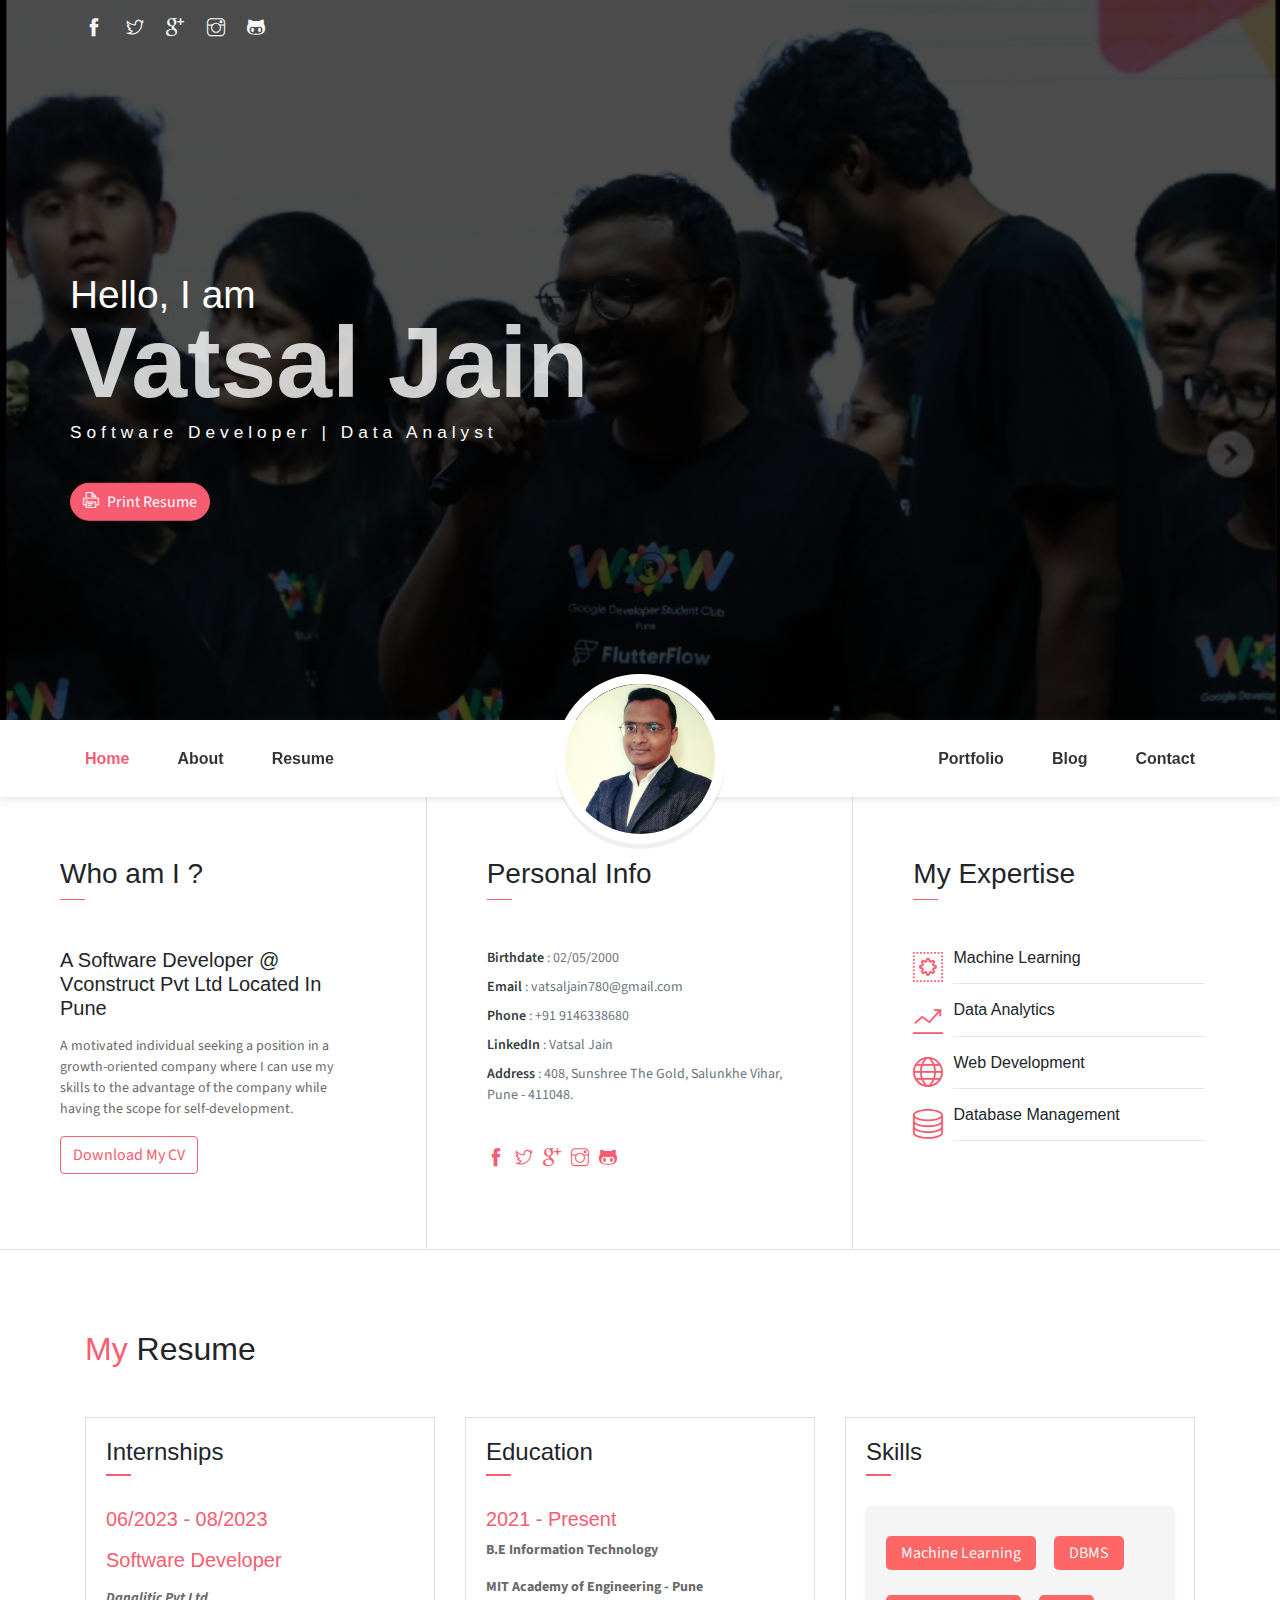
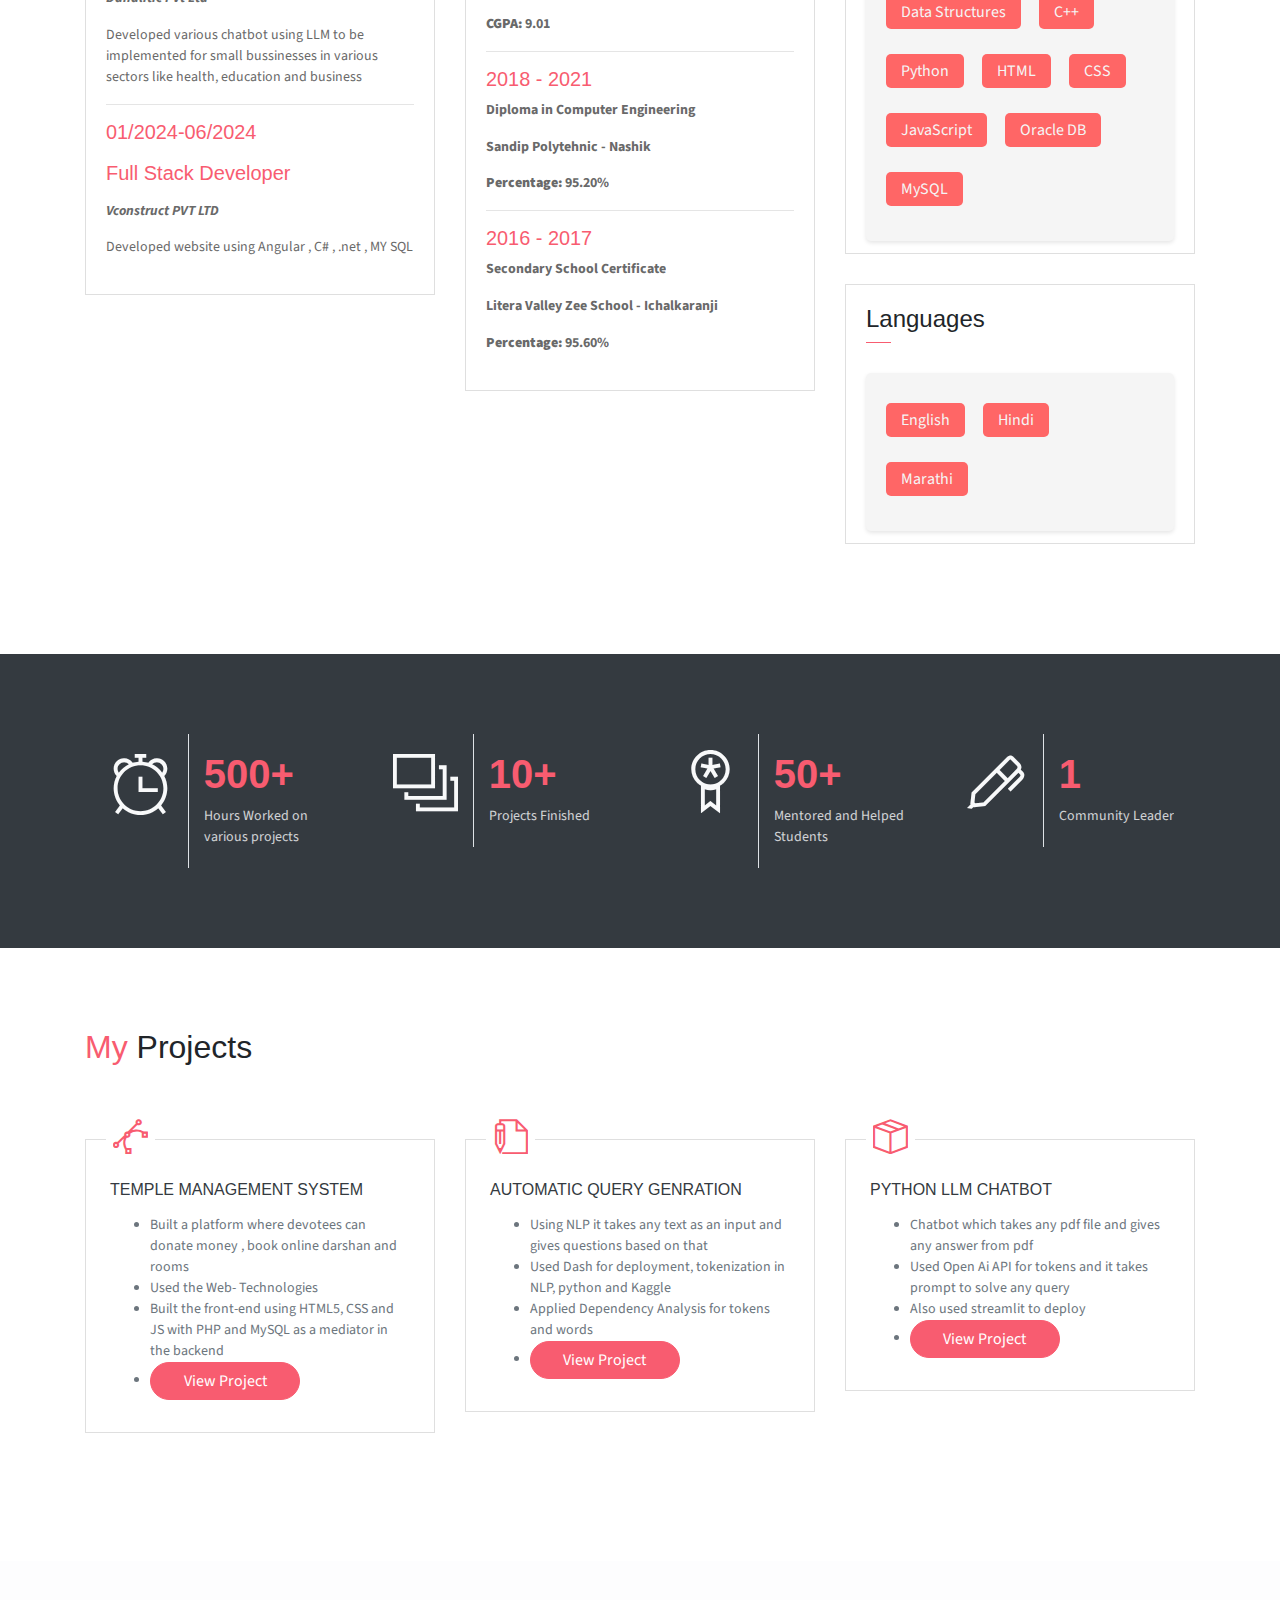
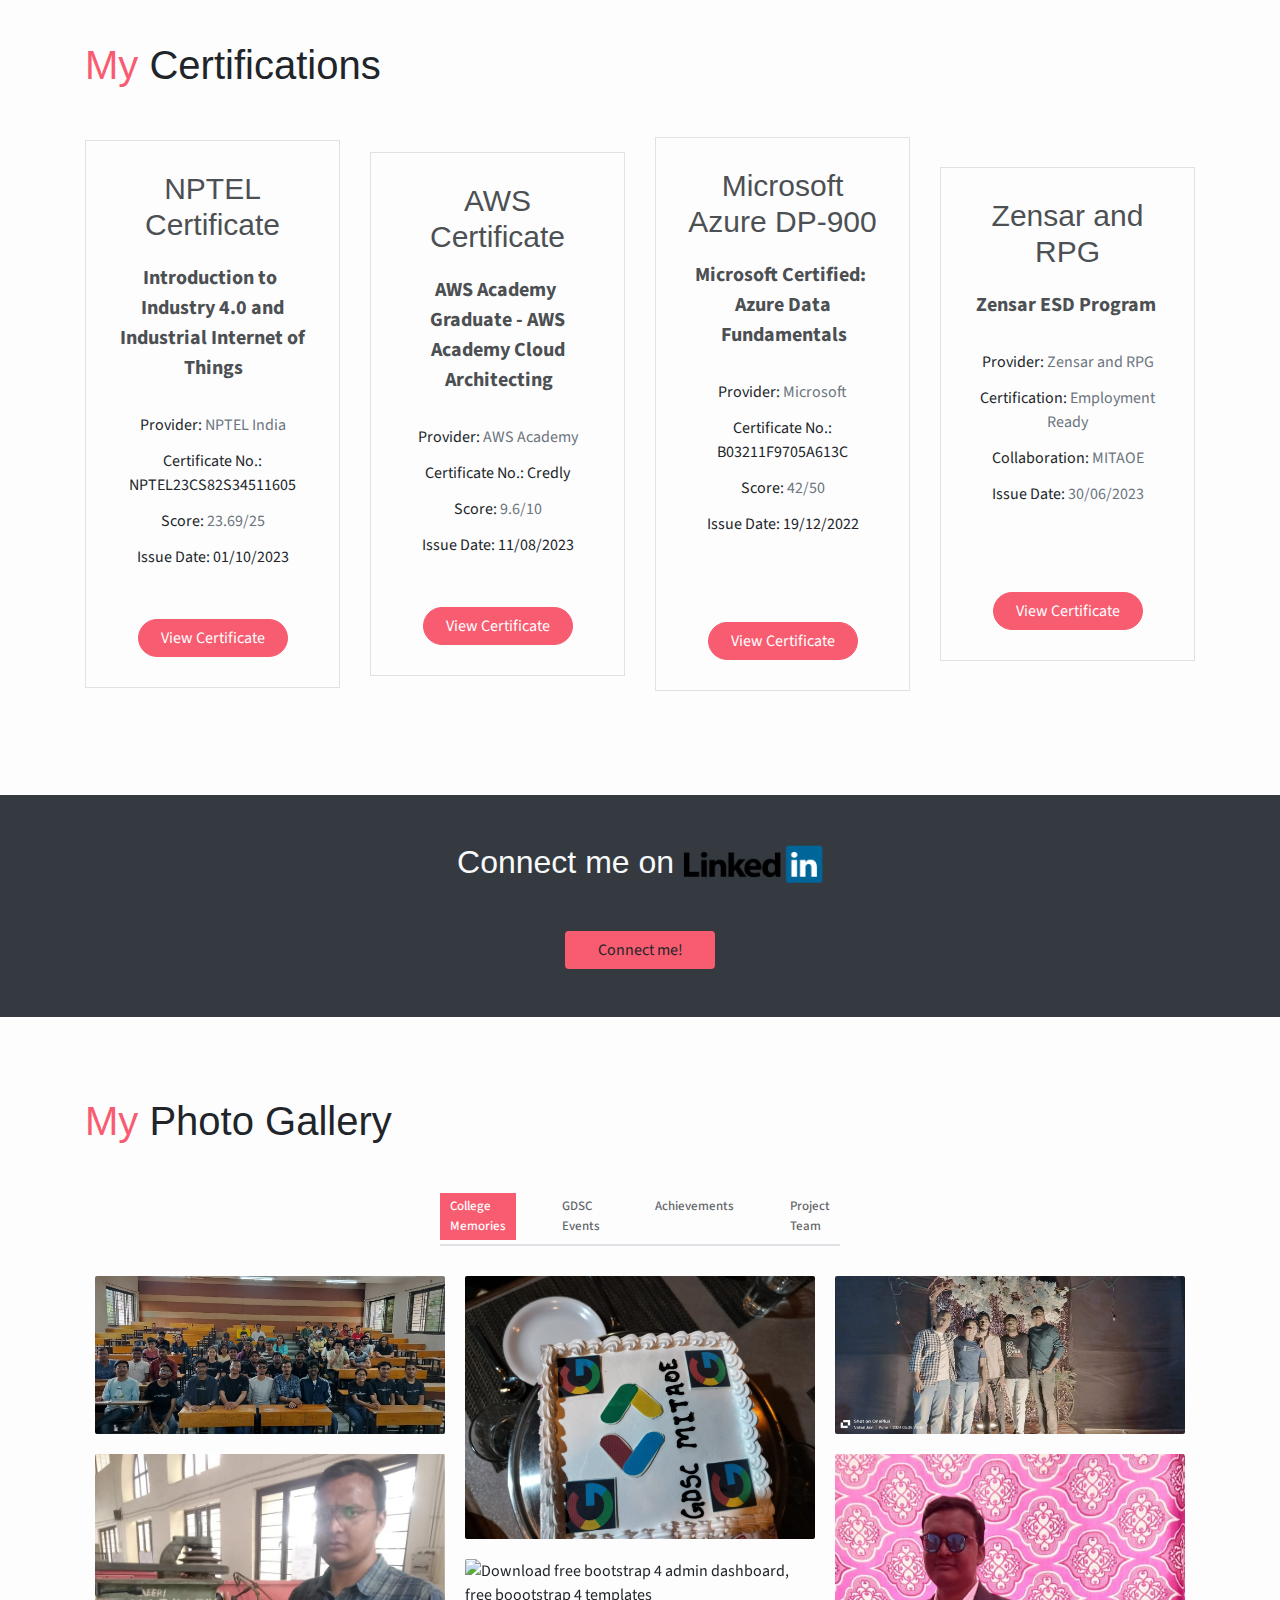
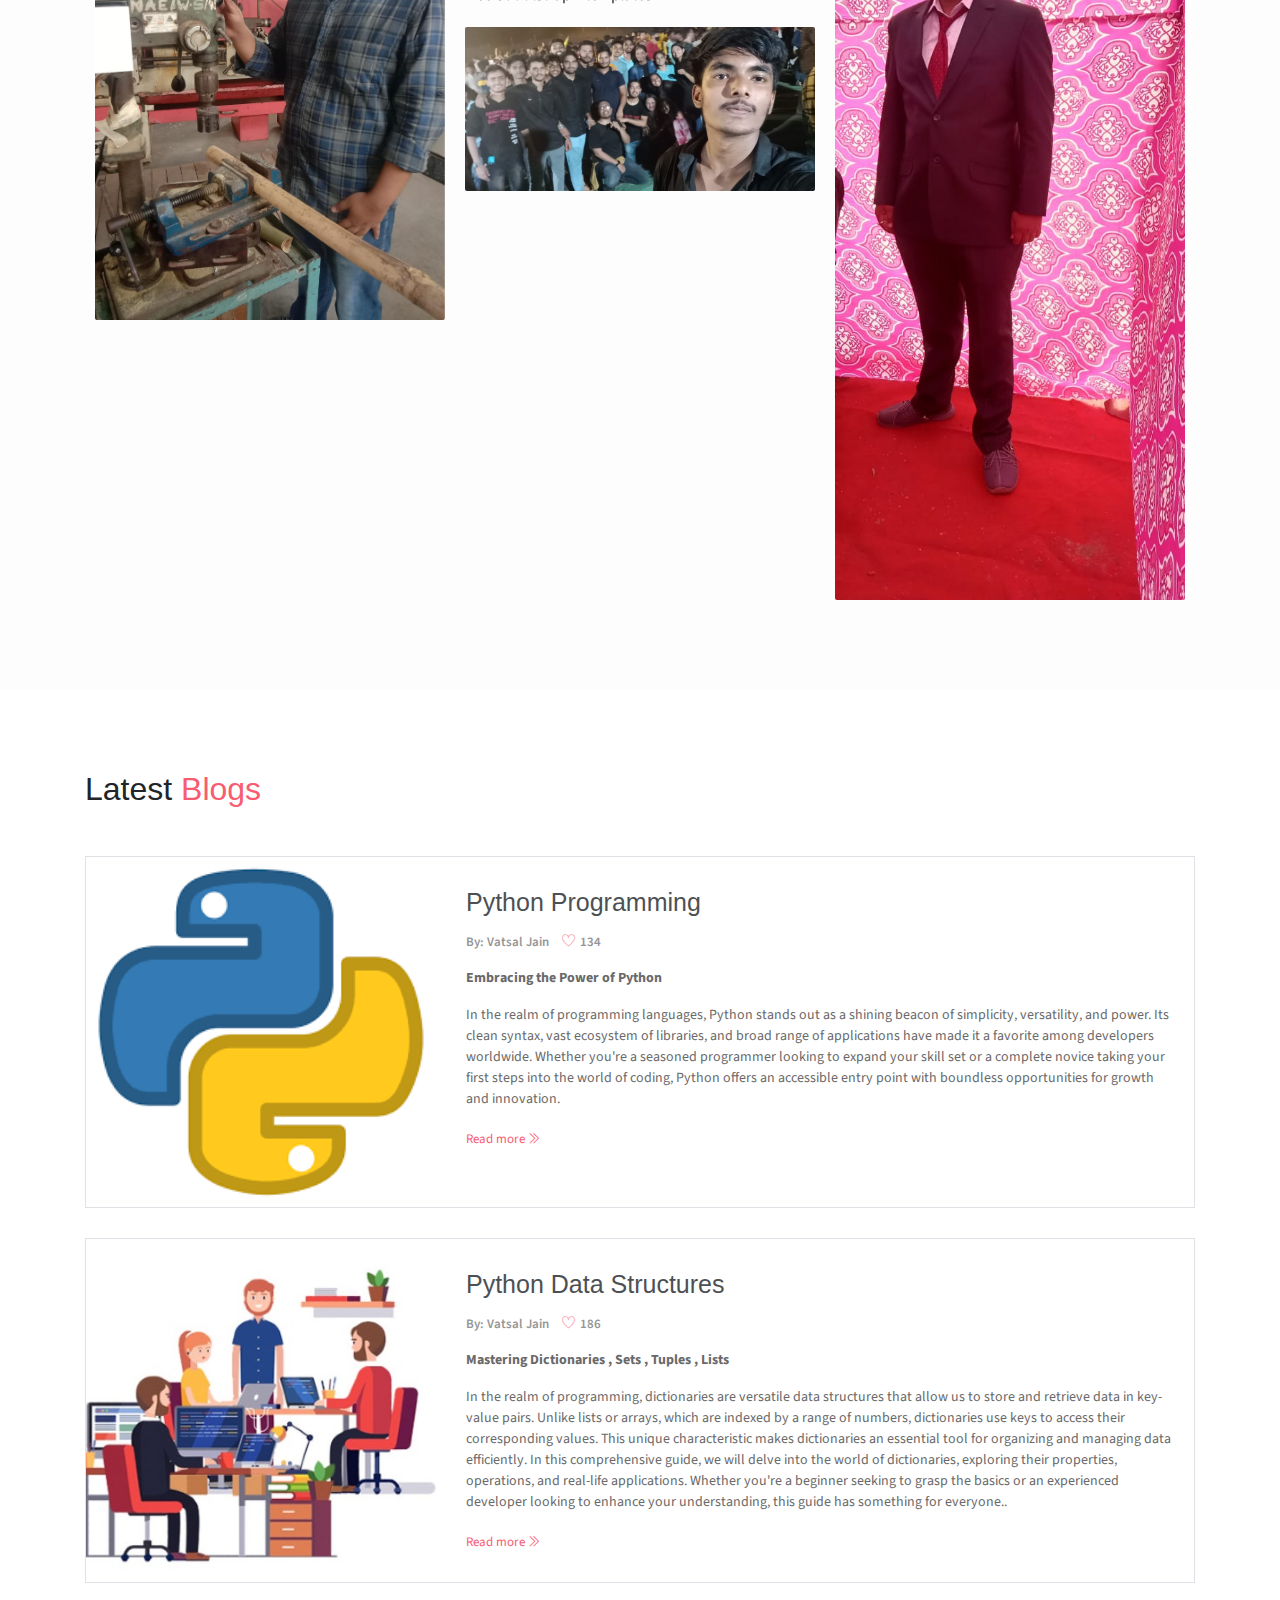
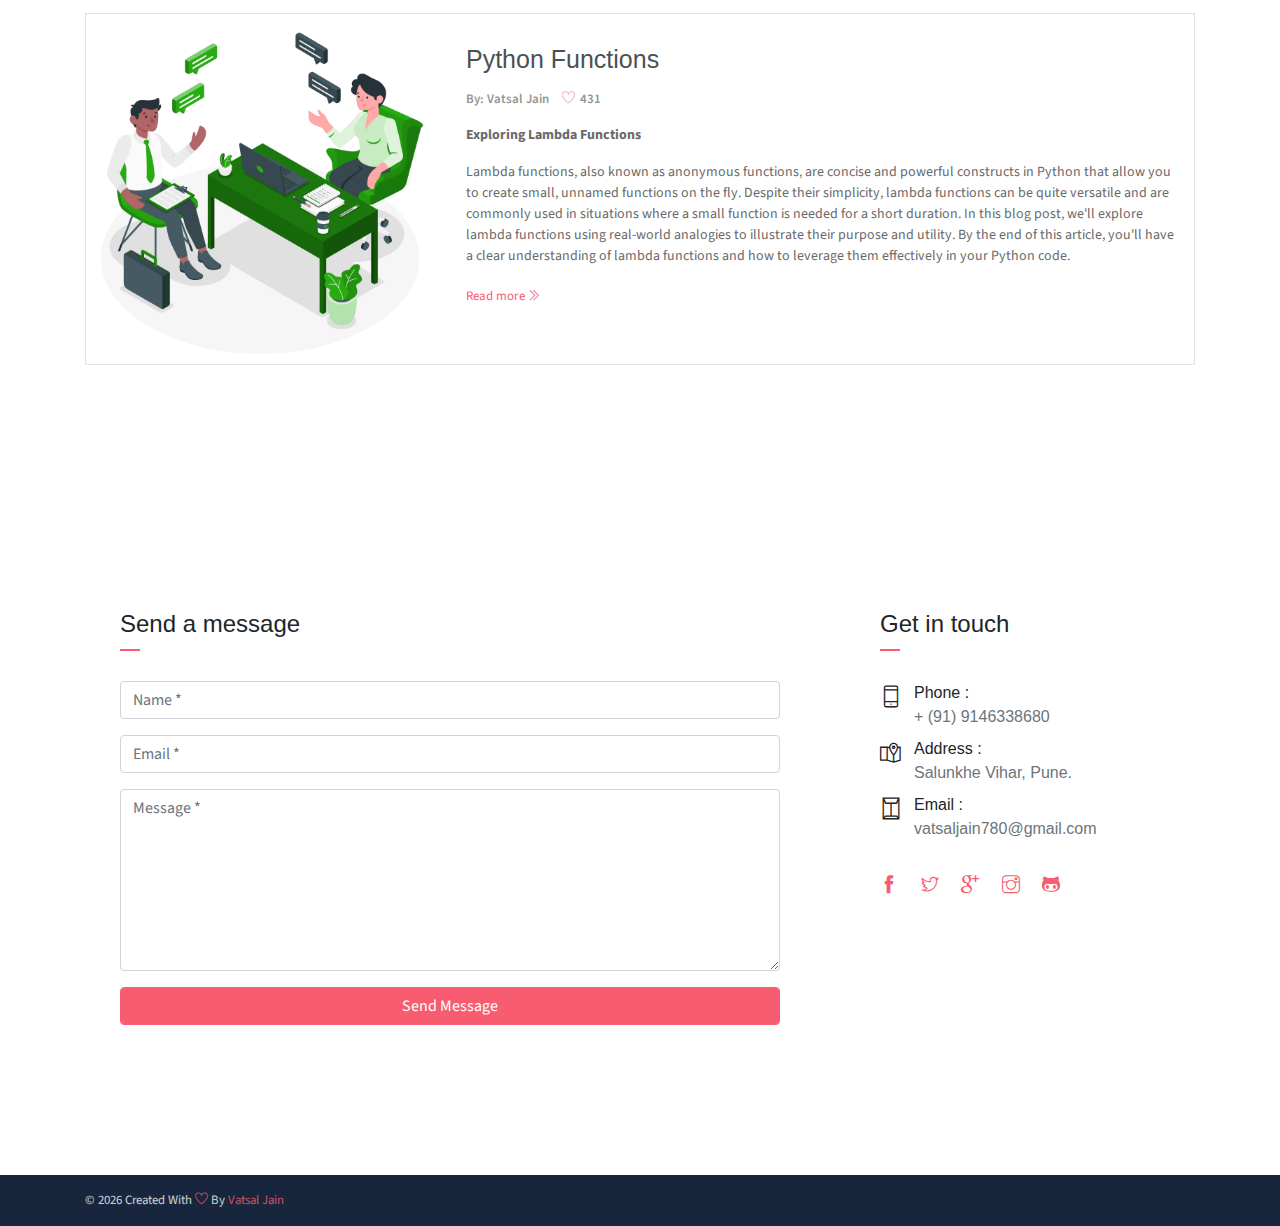
==== index.html @ 7465315d "First commit" ====
<!DOCTYPE html>
<html lang="en">

<head>
    <meta charset="utf-8">
    <meta name="viewport" content="width=device-width, initial-scale=1, shrink-to-fit=no">
    <title>Vatsal Jain</title>
    <!-- font icons -->
    <link rel="stylesheet" href="assets/vendors/themify-icons/css/themify-icons.css">
    <!-- Bootstrap + JohnDoe main styles -->
    <link rel="stylesheet" href="assets/css/johndoe.css">
    <link rel="shortcut icon" href="assets/imgs/favicon.ico">
</head>

<body data-spy="scroll" data-target=".navbar" data-offset="40" id="home">
    <a href="#" class="btn btn-primary btn-component" data-spy="affix" data-offset-top="600"><i
            class="ti-shift-left-alt"></i>Go to Top</a>
    <header class="header">
        <div class="container">
            <ul class="social-icons pt-3">
                <li class="social-item"><a class="social-link text-light" href="https://www.facebook.com"><i
                            class="ti-facebook" aria-hidden="true"></i></a></li>
                <li class="social-item"><a class="social-link text-light" href="https://twitter.com/VatsalJ04188580"><i
                            class="ti-twitter" aria-hidden="true"></i></a></li>
                <li class="social-item"><a class="social-link text-light"
                        href="mailto:vatsaljain780@gmail.com?subject=Mail%20sent%20via%20Portfolio%20link"><i
                            class="ti-google" aria-hidden="true"></i></a></li>
                <li class="social-item"><a class="social-link text-light" href="https://www.instagram.com/vatty_vj/"><i
                            class="ti-instagram" aria-hidden="true"></i></a></li>
                <li class="social-item"><a class="social-link text-light" href="https://github.com/vatsaljain-hub"><i
                            class="ti-github" aria-hidden="true"></i></a></li>
            </ul>
            <div class="header-content">
                <h4 class="header-subtitle">Hello, I am</h4>
                <h1 class="header-title">Vatsal Jain</h1>
                <h6 class="header-mono">Software Developer | Data Analyst </h6>
                <a href="assets/files/Vatsal's Resume.pdf"><button class="btn btn-primary btn-rounded"><i
                            class="ti-printer pr-2"></i>Print Resume</button></a>
            </div>
        </div>
    </header>
    <nav class="navbar sticky-top navbar-expand-lg navbar-light bg-white" data-spy="affix" data-offset-top="510">
        <div class="container">
            <button class="navbar-toggler ml-auto" type="button" data-toggle="collapse"
                data-target="#navbarSupportedContent" aria-controls="navbarSupportedContent" aria-expanded="false"
                aria-label="Toggle navigation">
                <span class="navbar-toggler-icon"></span>
            </button>
            <div class="collapse mt-sm-20 navbar-collapse" id="navbarSupportedContent">
                <ul class="navbar-nav mr-auto">
                    <li class="nav-item">
                        <a href="#home" class="nav-link">Home</a>
                    </li>
                    <li class="nav-item">
                        <a href="#about" class="nav-link">About</a>
                    </li>
                    <li class="nav-item">
                        <a href="#resume" class="nav-link">Resume</a>
                    </li>
                </ul>
                <ul class="navbar-nav brand">
                    <img src="assets/imgs/avatar.jpg" alt="" class="brand-img">
                    <li class="brand-txt">
                        <h5 class="brand-title">Vatsal Jain</h5>
                        <div class="brand-subtitle"> Software Developer | Data Analyst</div>
                    </li>
                </ul>
                <ul class="navbar-nav ml-auto">
                    <li class="nav-item">
                        <a href="#portfolio" class="nav-link">Portfolio</a>
                    </li>
                    <li class="nav-item">
                        <a href="#blog" class="nav-link">Blog</a>
                    </li>
                    <li class="nav-item last-item">
                        <a href="#contact" class="nav-link">Contact</a>
                    </li>
                </ul>
            </div>
        </div>
    </nav>
    <div class="container-fluid">
        <div id="about" class="row about-section">
            <div class="col-lg-4 about-card">
                <h3 class="font-weight-light">Who am I ?</h3>
                <span class="line mb-5"></span>
                <h5 class="mb-3">A Software Developer @ Vconstruct Pvt Ltd Located In Pune</h5>
                <p class="mt-20">A motivated individual seeking a position in a growth-oriented company where I can use
                    my skills to the advantage of
                    the company while having the scope for self-development.</p>
                <a href="assets/files/Vatsal's Resume.pdf"><button class="btn btn-outline-danger"><i
                            class="icon-down-circled2 "></i>Download My CV</button></a>
            </div>
            <div class="col-lg-4 about-card">
                <h3 class="font-weight-light">Personal Info</h3>
                <span class="line mb-5"></span>
                <ul class="mt40 info list-unstyled">
                    <li><span>Birthdate</span> : 02/05/2000</li>
                    <li><span>Email</span> : vatsaljain780@gmail.com</li>
                    <li><span>Phone</span> : +91 9146338680</li>
                    <li><span>LinkedIn</span> : Vatsal Jain </li>
                    <li><span>Address</span> : 408, Sunshree The Gold, Salunkhe Vihar, Pune - 411048.</li>
                </ul>
                <ul class="social-icons pt-3">
                    <li class="social-item"><a class="social-link text-danger" href="https://www.facebook.com"><i
                                class="ti-facebook" aria-hidden="true"></i></a></li>
                    <li class="social-item"><a class="social-link text-danger"
                            href="https://twitter.com/VatsalJ04188580"><i class="ti-twitter" aria-hidden="true"></i></a>
                    </li>
                    <li class="social-item"><a class="social-link text-danger"
                            href="mailto:vatsaljain780@gmail.com?subject=Mail%20sent%20via%20Portfolio%20link"><i
                                class="ti-google" ari-hidden="true"></i></a></li>
                    <li class="social-item"><a class="social-link text-danger"
                            href="https://www.instagram.com/vatty_vj/"><i class="ti-instagram"
                                aria-hidden="true"></i></a></li>
                    <li class="social-item"><a class="social-link text-danger"
                            href="https://github.com/vatsaljain-hub"><i class="ti-github" aria-hidden="true"></i></a>
                    </li>
                    <ul>
            </div>
            <div class="col-lg-4 about-card">
                <h3 class="font-weight-light">My Expertise</h3>
                <span class="line mb-5"></span>
                <div class="row">
                    <div class="col-1 text-danger pt-1"><i class="ti-widget icon-lg"></i></div>
                    <div class="col-10 ml-auto mr-3">
                        <h6>Machine Learning</h6>
                        <p class="subtitle"> </p>
                        <hr>
                    </div>
                </div>
                <div class="row">
                    <div class="col-1 text-danger pt-1"><i class="ti-stats-up icon-lg"></i></div>
                    <div class="col-10 ml-auto mr-3">
                        <h6>Data Analytics</h6>
                        <p class="subtitle"></p>
                        <hr>
                    </div>
                </div>
                <div class="row">
                    <div class="col-1 text-danger pt-1"><i class="ti-world icon-lg"></i></div>
                    <div class="col-10 ml-auto mr-3">
                        <h6>Web Development</h6>
                        <p class="subtitle"></p>
                        <hr>
                    </div>
                </div>
                <div class="row">
                    <div class="col-1 text-danger pt-1"><i class="ti-server icon-lg"></i></div>
                    <div class="col-10 ml-auto mr-3">
                        <h6>Database Management</h6>
                        <p class="subtitle"></p>
                        <hr>
                    </div>
                </div>
            </div>
        </div>
    </div>

    <!--Resume Section-->
    <section class="section" id="resume">
        <div class="container">
            <h2 class="mb-5"><span class="text-danger">My</span> Resume</h2>
            <div class="row">
                <div class="col-md-6 col-lg-4">
                    <div class="card">
                        <div class="card-header">
                            <div class="mt-2">
                                <h4>Internships</h4>
                                <span class="line"></span>
                            </div>
                        </div>
                        <div class="card-body">
                            <h6 class="title text-danger">06/2023 - 08/2023</h6>
                            <a href="assets/files/Vatsal Jain.pdf">
                                <P>
                                    <h5>Software Developer</h5>
                                </P>
                                <p class="subtitle"><b><i>Danalitic Pvt Ltd</i></b></p>
                                <P class="subtitle">Developed various chatbot using LLM to be implemented for small
                                    bussinesses
                                    in various sectors like health, education and business</P>
                            </a>
                            <hr>
                            <h6 class="title text-danger">01/2024-06/2024</h6>
                            <a href="assets/files/Vatsal_Jain_Offer_Letter.pdf">
                                <P>
                                    <h5>Full Stack Developer </h5>
                                </P>
                                <p class="subtitle"><b><i>Vconstruct PVT LTD</i></b></p>
                                <P class="subtitle">Developed website using Angular , C# , .net , MY SQL</P>
                            </a>
                        </div>
                    </div>
                </div>
                <div class="col-md-6 col-lg-4">
                    <div class="card">
                        <div class="card-header">
                            <div class="mt-2">
                                <h4>Education</h4>
                                <span class="line"></span>
                            </div>
                        </div>
                        <div class="card-body">
                            <h6 class="title text-danger">2021 - Present</h6>
                            <b>
                                <P>B.E Information Technology</P>
                                <P class="subtitle">MIT Academy of Engineering - Pune</P>
                                <P class="subtitle"><b>CGPA:</b> 9.01</P>
                            </b>
                            <hr>
                            <h6 class="title text-danger">2018 - 2021</h6>
                            <b>
                                <P>Diploma in Computer Engineering</P>
                                <P class="subtitle">Sandip Polytehnic - Nashik</P>
                                <P class="subtitle"><b>Percentage:</b> 95.20%</P>
                            </b>
                            <hr>
                            <h6 class="title text-danger">2016 - 2017</h6>
                            <b>
                                <P>Secondary School Certificate</P>
                                <P class="subtitle">Litera Valley Zee School - Ichalkaranji</P>
                                <P class="subtitle"><b>Percentage:</b> 95.60%</P>
                            </b>
                        </div>
                    </div>
                </div>
                <div class="col-lg-4">
                    <div class="card">
                        <div class="card-header">
                            <div class="pull-left">
                                <h4 class="mt-2">Skills</h4>
                                <span class="line"></span>
                                <div class="skill-mf">

                                    <span>Machine Learning</span>
                                    <span>DBMS</span>
                                    <span>Data Structures</span>
                                    <span>C++</span>
                                    <span>Python</span>
                                    <span>HTML</span>
                                    <span>CSS</span>
                                    <span>JavaScript</span>
                                    <span>Oracle DB</span>
                                    <span>MySQL</span>

                                              
                                </div>


                            </div>
                        </div>

                    </div>
                    <div class="card">
                        <div class="card-header">
                            <div class="pull-left">
                                <h4 class="mt-2">Languages</h4>
                                <span class="line"></span>
                            </div>
                            <div class="skill-mf">
                                <span>English</span>
                                <span>Hindi</span>
                                <span>Marathi</span>

                                          
                            </div>
                        </div>
                    </div>
                </div>
            </div>
        </div>
    </section>

    <section class="section bg-dark text-center">
        <div class="container">
            <div class="row text-center">
                <div class="col-md-6 col-lg-3">
                    <div class="row ">
                        <div class="col-5 text-right text-light border-right py-3">
                            <div class="m-auto"><i class="ti-alarm-clock icon-xl"></i></div>
                        </div>
                        <div class="col-7 text-left py-3">
                            <h1 class="text-danger font-weight-bold font40">500+</h1>
                            <p class="text-light mb-1">Hours Worked on various projects</p>
                        </div>
                    </div>
                </div>
                <div class="col-md-6 col-lg-3">
                    <div class="row">
                        <div class="col-5 text-right text-light border-right py-3">
                            <div class="m-auto"><i class="ti-layers-alt icon-xl"></i></div>
                        </div>
                        <div class="col-7 text-left py-3">
                            <h1 class="text-danger font-weight-bold font40">10+</h1>
                            <p class="text-light mb-1">Projects Finished</p>
                        </div>
                    </div>
                </div>
                <div class="col-md-6 col-lg-3">
                    <div class="row">
                        <div class="col-5 text-right text-light border-right py-3">
                            <div class="m-auto"><i class="ti-medall icon-xl"></i></div>
                        </div>
                        <div class="col-7 text-left py-3">
                            <h1 class="text-danger font-weight-bold font40">50+ </h1>
                            <p class="text-light mb-1">Mentored and Helped Students </p>
                        </div>
                    </div>
                </div>
                <div class="col-md-6 col-lg-3">
                    <div class="row">
                        <div class="col-5 text-right text-light border-right py-3">
                            <div class="m-auto"><i class="ti-marker-alt icon-xl"></i></div>
                        </div>
                        <div class="col-7 text-left py-3">
                            <h1 class="text-danger font-weight-bold font40">1</h1>
                            <p class="text-light mb-1">Community Leader </p>
                        </div>
                    </div>
                </div>
            </div>
        </div>
    </section>

    <section class="section" id="service">
        <div class="container">
            <h2 class="mb-5 pb-4"><span class="text-danger">My</span> Projects</h2>
            <div class="row">
                <div class="col-md-4 col-sm-6">
                    <div class="card mb-5">
                        <div class="card-header has-icon">
                            <i class="ti-vector text-danger" aria-hidden="true"></i>
                        </div>
                        <div class="card-body px-4 py-3">
                            <h6 class="mb-3 card-title text-dark">TEMPLE MANAGEMENT SYSTEM</h5>
                                <P class="subtitle">
                                <ul>
                                    <li>Built a platform where devotees can donate money , book online darshan and rooms
                                    </li>
                                    <li>Used the Web- Technologies</li>
                                    <li>Built the front-end using HTML5, CSS and JS with PHP and MySQL as a mediator in
                                        the
                                        backend</li>
                                    <li><a href="https://github.com/vatsaljain-hub/Temple-System"><button
                                                class="btn btn-primary btn-rounded w-lg">View Project</button></a></li>
                                </ul>
                                </P>
                        </div>
                    </div>
                </div>
                <div class="col-md-4 col-sm-6">
                    <div class="card mb-5">
                        <div class="card-header has-icon">
                            <i class="ti-write text-danger" aria-hidden="true"></i>
                        </div>
                        <div class="card-body px-4 py-3">
                            <h6 class="mb-3 card-title text-dark">AUTOMATIC QUERY GENRATION</h5>
                                <P class="subtitle">
                                <ul>
                                    <li>Using NLP it takes any text as an input and gives questions based on that </li>
                                    <li>Used Dash for deployment, tokenization in NLP, python and Kaggle </li>
                                    <li>Applied Dependency Analysis for tokens and words </li>
                                    <li><a href="https://github.com/vatsaljain-hub"><button
                                                class="btn btn-primary btn-rounded w-lg">View Project</button></a></li>
                                </ul>
                                </P>
                        </div>
                    </div>
                </div>
                <div class="col-md-4 col-sm-6">
                    <div class="card mb-5">
                        <div class="card-header has-icon">
                            <i class="ti-package text-danger" aria-hidden="true"></i>
                        </div>
                        <div class="card-body px-4 py-3">
                            <h6 class="mb-3 card-title text-dark">PYTHON LLM CHATBOT</h6>
                            <P class="subtitle">
                            <ul>
                                <li>Chatbot which takes any pdf file and gives any answer from pdf</li>
                                <li>Used Open Ai API for tokens and it takes prompt to solve any query </li>
                                <li>Also used streamlit to deploy</li>
                                <li><a href="https://github.com/vatsaljain-hub/whatsapp-api"><button
                                            class="btn btn-primary btn-rounded w-lg">View Project</button></a></li>

                            </ul>
                            </P>
                        </div>
                    </div>
                </div>
            </div>
        </div>
    </section>

    <section class="section bg-custom-gray" id="price">
        <div class="container">
            <h1 class="mb-5"><span class="text-danger">My</span> Certifications</h1>
            <div class="row align-items-center">
                <div class="col-md-6 col-lg-3">
                    <div class="price-card text-center mb-4">
                        <h3 class="price-card-title">NPTEL Certificate</h3>
                        <div class="price-card-cost">
                            <span class="num">Introduction to Industry 4.0 and Industrial Internet of Things</span>
                        </div>
                        <ul class="list">
                            <li class="list-item">Provider: <span class="text-muted">NPTEL India</span></li>
                            <li class="list-item">Certificate No.: NPTEL23CS82S34511605
                                <span class="text-muted"></span>
                            </li>
                            <li class="list-item">Score: <span class="text-muted">23.69/25</span></li>
                            <li class="list-item">Issue Date: 01/10/2023<span class="text-muted"></span></li>
                        </ul>
                        <a href="assets/files/Introduction To Industry 4.0 And Industrial Internet Of Things.pdf"><button
                                class="btn btn-primary btn-rounded w-lg">View
                                Certificate</button></a>
                    </div>
                </div>

                <div class="col-md-6 col-lg-3">
                    <div class="price-card text-center mb-4">
                        <h3 class="price-card-title">AWS Certificate</h3>
                        <div class="price-card-cost">
                            <span class="num">AWS Academy Graduate - AWS Academy Cloud Architecting</span>
                        </div>
                        <ul class="list">
                            <li class="list-item">Provider: <span class="text-muted">AWS Academy</span></li>
                            <li class="list-item">Certificate No.: Credly<span class="text-muted"></span></li>
                            <li class="list-item">Score: <span class="text-muted">9.6/10</span></li>
                            <li class="list-item">Issue Date: 11/08/2023<span class="text-muted"></span></li>
                        </ul>
                        <a
                            href="assets/files/AWS_Academy_Graduate___AWS_Academy_Cloud_Architecting_Badge20231122-29-mrenc4.pdf"><button
                                class="btn btn-primary btn-rounded w-lg">View
                                Certificate</button></a>
                    </div>
                </div>

                <div class="col-md-6 col-lg-3">
                    <div class="price-card text-center mb-4">
                        <h3 class="price-card-title">Microsoft Azure DP-900</h3>
                        <div class="price-card-cost">
                            <span class="num">Microsoft Certified: Azure Data Fundamentals</span>
                        </div>
                        <ul class="list">
                            <li class="list-item">Provider: <span class="text-muted">Microsoft</span></li>
                            <li class="list-item">Certificate No.: B03211F9705A613C<span class="text-muted"></span></li>
                            <li class="list-item">Score: <span class="text-muted">42/50</span></li>
                            <li class="list-item">Issue Date: 19/12/2022 <span class="text-muted"></span></li>
                            <br>
                        </ul>
                        <a href="assets/files/Credentials - VatsalJain-1150 _ Microsoft Learn.pdf"><button
                                class="btn btn-primary btn-rounded w-lg">View Certificate</button></a>
                    </div>
                </div>

                <div class="col-md-6 col-lg-3">
                    <div class="price-card text-center mb-4">
                        <h3 class="price-card-title">Zensar and RPG</h3>
                        <div class="price-card-cost">
                            <span class="num">Zensar ESD Program</span>
                        </div>
                        <ul class="list">
                            <li class="list-item">Provider: <span class="text-muted">Zensar and RPG </span></li>
                            <li class="list-item">Certification: <span class="text-muted">Employment Ready</span></li>
                            <li class="list-item">Collaboration: <span class="text-muted">MITAOE</span></li>
                            <li class="list-item">Issue Date: <span class="text-muted">30/06/2023</span></li>
                            <br>
                        </ul>
                        <a href="assets/files/MITA_ESD 23 passing_page-0028.jpg"><button
                                class="btn btn-primary btn-rounded w-lg">View
                                Certificate</button></a>
                    </div>
                </div>
            </div>
        </div>
    </section>
    <section class="section bg-dark py-5">
        <div class="container text-center">
            <h2 class="text-light mb-5 font-weight-normal">Connect me on <img src="assets/imgs/LinkedIn_Logo.svg.png"
                    height="38px"></h2>
            <a href="https://www.linkedin.com/in/vatsaljain0205/"><button class="btn bg-primary w-lg">Connect
                    me!</button></a>
        </div>
    </section>

    <!-- Portfolio Section -->
    <section class="section bg-custom-gray" id="portfolio">
        <div class="container">
            <h1 class="mb-5"><span class="text-danger">My</span> Photo Gallery</h1>
            <div class="portfolio">
                <div class="filters">
                    <a href="#" data-filter=".new" class="active">
                       College Memories
                    </a>
                    <a href="#" data-filter=".advertising">
                        GDSC Events
                    </a>
                    <a href="#" data-filter=".branding">
                       Achievements
                    </a>
                    <a href="#" data-filter=".web">
                        Project Team
                    </a>
                </div>
                <div class="portfolio-container">
                    <div class="col-md-6 col-lg-4 advertising new">
                        <div class="portfolio-item">
                            <img src="assets/imgs/eg.jpg" class="img-fluid"
                                alt="Download free bootstrap 4 admin dashboard, free boootstrap 4 templates">
                            <div class="content-holder">
                                <a class="img-popup" href="assets/imgs/eg.jpg"></a>
                                <div class="text-holder">
                                    <h6 class="title">Placement Guidance Session</h6>
                                    <p class="subtitle">With GDSC Team 2024</p>
                                </div>
                            </div>
                        </div>
                    </div>
                    <div class="col-md-6 col-lg-4 advertising">
                        <div class="portfolio-item">
                            <img src="assets/imgs/wfmp.jpg" class="img-fluid"
                                alt="Download free bootstrap 4 admin dashboard, free boootstrap 4 templates">
                            <div class="content-holder">
                                <a class="img-popup" href="assets/imgs/wfmp.jpg"></a>
                                <div class="text-holder">
                                    <h6 class="title">Linked Session By GDSC</h6>
                                    <p class="subtitle">With Speaker and First Year Students</p>
                                </div>
                            </div>
                        </div>
                    </div>
                    <div class="col-md-6 col-lg-4 advertising new">
                        <div class="portfolio-item">
                            <img src="assets/imgs/wpg.jpg" class="img-fluid"
                                alt="Download free bootstrap 4 admin dashboard, free boootstrap 4 templates">
                            <div class="content-holder">
                                <a class="img-popup" href="assets/imgs/wpg.jpg"></a>
                                <div class="text-holder">
                                    <h6 class="title">GDSC After Party 2023</h6>
                                    <p class="subtitle"></p>
                                </div>
                            </div>
                        </div>
                    </div>
                    <div class="col-md-6 col-lg-4 branding new">
                        <div class="portfolio-item">
                            <img src="assets/imgs/cg2.jpg" class="img-fluid"
                                alt="Download free bootstrap 4 admin dashboard, free boootstrap 4 templates">
                            <div class="content-holder">
                                <a class="img-popup" href="assets/imgs/cg2.jpg"></a>
                                <div class="text-holder">
                                    <h6 class="title">Nakshatra 2024</h6>
                                    <p class="subtitle">With Friends</p>
                                </div>
                            </div>
                        </div>
                    </div>
                    <div class="col-md-6 col-lg-4 branding">
                        <div class="portfolio-item">
                            <img src="assets/imgs/image.png" class="img-fluid"
                                alt="Download free bootstrap 4 admin dashboard, free boootstrap 4 templates">
                            <div class="content-holder">
                                <a class="img-popup" href="assets/imgs/image.png"></a>
                                <div class="text-holder">
                                    <h6 class="title">Databuildathon 2023</h6>
                                    <p class="subtitle">Felicitaion-3rd winner</p>
                                </div>
                            </div>
                        </div>
                    </div>

                    <div class="col-md-6 col-lg-4 advertising">
                        <div class="portfolio-item">
                            <img src="assets/imgs/wndg.jpg" class="img-fluid"
                                alt="Download free bootstrap 4 admin dashboard, free boootstrap 4 templates">
                            <div class="content-holder">
                                <a class="img-popup" href="assets/imgs/wndg.jpg"></a>
                                <div class="text-holder">
                                    <h6 class="title">Major Project-Mate</h6>
                                    <p class="subtitle">Niranjan Girhe</p>
                                </div>
                            </div>
                        </div>
                    </div>
                    <div class="col-md-6 col-lg-4 web new">
                        <div class="portfolio-item">
                            <img src="assets/imgs/team1.jpg" class="img-fluid"
                                alt="Download free bootstrap 4 admin dashboard, free boootstrap 4 templates">
                            <div class="content-holder">
                                <a class="img-popup" href="assets/imgs/team1.jpg"></a>
                                <div class="text-holder">
                                    <h6 class="title">Civil Proto </h6>
                                    <p class="subtitle">Chair Making</p>
                                </div>
                            </div>
                        </div>
                    </div>
                    <div class="col-md-6 col-lg-4 web new">
                        <div class="portfolio-item">
                            <img src="assets/imgs/team2.jpg" class="img-fluid"
                                alt="Download free bootstrap 4 admin dashboard, free boootstrap 4 templates">
                            <div class="content-holder">
                                <a class="img-popup" href="assets/imgs/team2.jpg"></a>
                                <div class="text-holder">
                                    <h6 class="title">Nakashtra 2022 </h6>
                                    <p class="subtitle">Informal Anchoring</p>
                                </div>
                            </div>
                        </div>
                    </div>
                    <div class="col-md-6 col-lg-4 web new">
                        <div class="portfolio-item">
                            <img src="assets/imgs/t3.jpg" class="img-fluid"
                                alt="Download free bootstrap 4 admin dashboard, free boootstrap 4 templates">
                            <div class="content-holder">
                                <a class="img-popup" href="assets/imgs/t3.jpg"></a>
                                <div class="text-holder">
                                    <h6 class="title">Nirmaan Hackathon</h6>
                                    <p class="subtitle">Equlibirium 2023</p>
                                </div>
                            </div>
                        </div>

                    </div>
                    <div class="col-md-6 col-lg-4 branding new">
                        <div class="portfolio-item">
                            <img src="assets/imgs/cg.jpg" class="img-fluid"
                                alt="Download free bootstrap 4 admin dashboard, free boootstrap 4 templates">
                            <div class="content-holder">
                                <a class="img-popup" href="assets/imgs/cg.jpg"></a>
                                <div class="text-holder">
                                    <h6 class="title">Nakshatra 2023</h6>
                                    <p class="subtitle">with DSY Classmates</p>
                                </div>
                            </div>
                        </div>
                    </div>
                    <div class="col-md-6 col-lg-4 branding">
                        <div class="portfolio-item">
                            <img src="assets/imgs/n221.jpg" class="img-fluid"
                                alt="Download free bootstrap 4 admin dashboard, free boootstrap 4 templates">
                            <div class="content-holder">
                                <a class="img-popup" href="assets/imgs/n221.jpg"></a>
                                <div class="text-holder">
                                    <h6 class="title">GDSC Nirmaan</h6>
                                    <p class="subtitle"></p>
                                </div>
                            </div>
                        </div>
                    </div>
                    <div class="col-md-6 col-lg-4 branding">
                        <div class="portfolio-item">
                            <img src="assets/imgs/n222.jpg" class="img-fluid"
                                alt="Download free bootstrap 4 admin dashboard, free boootstrap 4 templates">
                            <div class="content-holder">
                                <a class="img-popup" href="assets/imgs/n222.jpg"></a>
                                <div class="text-holder">
                                    <h6 class="title">GDSC Bangalore Summit</h6>
                                    <p class="subtitle"></p>
                                </div>
                            </div>
                        </div>
                    </div>
                    <div class="col-md-6 col-lg-4 branding">
                        <div class="portfolio-item">
                            <img src="assets/imgs/n223.jpg" class="img-fluid"
                                alt="Download free bootstrap 4 admin dashboard, free boootstrap 4 templates">
                            <div class="content-holder">
                                <a class="img-popup" href="assets/imgs/n223.jpg"></a>
                                <div class="text-holder">
                                    <h6 class="title">Nakshatra 2022</h6>
                                    <p class="subtitle"></p>
                                </div>
                            </div>
                        </div>
                    </div>
                    <div class="col-md-6 col-lg-4 web ">
                        <div class="portfolio-item">
                            <img src="assets/imgs/t4.jpg" class="img-fluid"
                                alt="Download free bootstrap 4 admin dashboard, free boootstrap 4 templates">
                            <div class="content-holder">
                                <a class="img-popup" href="assets/imgs/t4.jpg"></a>
                                <div class="text-holder">
                                    <h6 class="title">GDSC WOW</h6>
                                    <p class="subtitle">With Google Devrel</p>
                                </div>
                            </div>
                        </div>
                    </div>
                </div>
            </div>
        </div>
    </section>
    <!-- End of portfolio section -->

    <section class="section" id="blog">
        <div class="container">
            <h2 class="mb-5">Latest <span class="text-danger">Blogs</span></h2>
            <div class="row">
                <div class="blog-card">
                    <div class="img-holder">
                        <img src="assets/imgs/b1.png"
                            alt="Download free bootstrap 4 landing page, free boootstrap 4 templates, Download free bootstrap 4.1 landing page, free boootstrap 4.1.1 templates, meyawo Landing page">
                    </div>
                    <div class="content-holder">
                        <h6 class="title">Python Programming</h6>

                        <p class="post-details">
                            <a href="#">By: Vatsal Jain</a>
                            <a href="#"><i class="ti-heart text-danger"></i> 134</a>
                            <!-- <a href="#"><i class="ti-comment"></i> 123</a> -->
                        </p>


                        <p><b>Embracing the Power of Python</b></p>
                        <p> In the realm of programming languages, Python stands out as a shining beacon of simplicity,
                            versatility, and power. Its clean syntax, vast ecosystem of libraries, and broad range of
                            applications have made it a favorite among developers worldwide. Whether you're a seasoned
                            programmer looking to expand your skill set or a complete novice taking your first steps
                            into the world of coding, Python offers an accessible entry point with boundless
                            opportunities for growth and innovation.

                        </p>

                        <a href="https://vatsal-jain.hashnode.dev/embracing-the-power-of-python-a-comprehensive-guide-for-beginners"
                            class="read-more">Read more <i class="ti-angle-double-right"></i></a>
                    </div>
                </div><!-- end of blog wrapper -->

                <!-- blog-card -->
                <div class="blog-card">
                    <div class="img-holder">
                        <img src="assets/imgs/b2.jpg"
                            alt="Download free bootstrap 4 landing page, free boootstrap 4 templates, Download free bootstrap 4.1 landing page, free boootstrap 4.1.1 templates, meyawo Landing page">
                    </div>
                    <div class="content-holder">
                        <h6 class="title">Python Data Structures</h6>

                        <p class="post-details">
                            <a href="#">By: Vatsal Jain</a>
                            <a href="#"><i class="ti-heart text-danger"></i> 186</a>
                            <!-- <a href="#"><i class="ti-comment"></i> 264</a> -->
                        </p>
                        <p><b>Mastering Dictionaries , Sets , Tuples , Lists</b></p>
                        <p> In the realm of programming, dictionaries are versatile data structures that allow us to
                            store and retrieve data in key-value pairs. Unlike lists or arrays, which are indexed by a
                            range of numbers, dictionaries use keys to access their corresponding values. This unique
                            characteristic makes dictionaries an essential tool for organizing and managing data
                            efficiently.

                            In this comprehensive guide, we will delve into the world of dictionaries, exploring their
                            properties, operations, and real-life applications. Whether you're a beginner seeking to
                            grasp the basics or an experienced developer looking to enhance your understanding, this
                            guide has something for everyone..</p>

                        <a href="https://vatsal-jain.hashnode.dev/mastering-dictionaries-a-comprehensive-guide"
                            class="read-more">Read more <i class="ti-angle-double-right"></i></a>
                    </div>
                </div><!-- end of blog wrapper -->
                <!-- blog-card -->
                <div class="blog-card">
                    <div class="img-holder">
                        <img src="assets/imgs/b3.jpg"
                            alt="Download free bootstrap 4 landing page, free boootstrap 4 templates, Download free bootstrap 4.1 landing page, free boootstrap 4.1.1 templates, meyawo Landing page">
                    </div>
                    <div class="content-holder">
                        <h4 class="title">Python Functions</h4>

                        <p class="post-details">
                            <a href="#">By: Vatsal Jain</a>
                            <a href="#"><i class="ti-heart text-danger"></i> 431</a>
                            <!-- <a href="#"><i class="ti-comment"></i> 312</a> -->
                        </p>
                        <p><b>Exploring Lambda Functions </b></p>
                        <p> Lambda functions, also known as anonymous functions, are concise and powerful constructs in
                            Python that allow you to create small, unnamed functions on the fly. Despite their
                            simplicity, lambda functions can be quite versatile and are commonly used in situations
                            where a small function is needed for a short duration. In this blog post, we'll explore
                            lambda functions using real-world analogies to illustrate their purpose and utility. By the
                            end of this article, you'll have a clear understanding of lambda functions and how to
                            leverage them effectively in your Python code.</p>

                        <a href="https://vatsal-jain.hashnode.dev/exploring-lambda-functions-in-python-an-everyday-analogy"
                            class="read-more">Read more <i class="ti-angle-double-right"></i></a>
                    </div>
                </div><!-- end of blog wrapper -->

            </div>
        </div>
    </section>

    <div class="section contact" id="contact">
        <div class="container">
            <div class="row">
                <div class="col-lg-8">
                    <div class="contact-form-card">
                        <h4 class="contact-title">Send a message</h4>
                        <div class="form-group">
                            <input class="form-control" type="text" placeholder="Name *" id="name" required>
                        </div>
                        <div class="form-group">
                            <input class="form-control" type="email" placeholder="Email *" id="email" required>
                        </div>
                        <div class="form-group">
                            <textarea class="form-control" id="message" placeholder="Message *" rows="7"
                                required></textarea>
                        </div>
                        <div class="form-group ">
                            <button type="submit" class="form-control btn btn-primary" onclick="sendEmail()">Send
                                Message</button>
                        </div>
                    </div>
                </div>
                <div class="col-lg-4">
                    <div class="contact-info-card">
                        <h4 class="contact-title">Get in touch</h4>
                        <div class="row mb-2">
                            <div class="col-1 pt-1 mr-1">
                                <i class="ti-mobile icon-md"></i>
                            </div>
                            <div class="col-10 ">
                                <h6 class="d-inline">Phone : <br> <span class="text-muted">+ (91) 9146338680</span>
                                </h6>
                            </div>
                        </div>
                        <div class="row mb-2">
                            <div class="col-1 pt-1 mr-1">
                                <i class="ti-map-alt icon-md"></i>
                            </div>
                            <div class="col-10">
                                <h6 class="d-inline">Address :<br> <span class="text-muted">Salunkhe Vihar, Pune.</span>
                                </h6>
                            </div>
                        </div>
                        <div class="row mb-2">
                            <div class="col-1 pt-1 mr-1">
                                <i class="ti-envelope icon-md"></i>
                            </div>
                            <div class="col-10">
                                <h6 class="d-inline">Email :<br> <span class="text-muted">vatsaljain780@gmail.com</span>
                                </h6>
                            </div>
                        </div>
                        <ul class="social-icons pt-4">
                            <li class="social-item"><a class="social-link text-danger"
                                    href="https://www.facebook.com"><i class="ti-facebook"></i></a>
                            </li>
                            <li class="social-item"><a class="social-link text-danger"
                                    href="https://twitter.com/VatsalJ04188580"><i class="ti-twitter"></i></a></li>
                            <li class="social-item"><a class="social-link text-danger"
                                    href="mailto:vatsaljain780@gmail.com"><i class="ti-google"></i></a></li>
                            <li class="social-item"><a class="social-link text-danger"
                                    href="https://www.instagram.com/vatty_vj/"><i class="ti-instagram"></i></a>
                            </li>
                            <li class="social-item"><a class="social-link text-danger"
                                    href="https://github.com/vatsaljain-hub"><i class="ti-github"></i></a></li>
                        </ul>
                    </div>
                </div>
            </div>

        </div>
    </div>
    <footer class="footer py-3">
        <div class="container">
            <p class="small mb-0 text-light">
                &copy;
                <script>document.write(new Date().getFullYear())</script> Created With <i
                    class="ti-heart text-danger"></i> By <a href="http://devcrud.com" target="_blank"><span
                        class="text-danger" title="Bootstrap 4 Themes and Dashboards">Vatsal Jain</span></a>
            </p>
        </div>
    </footer>

    <!-- core  -->
    <script src="assets/vendors/jquery/jquery-3.4.1.js"></script>
    <script src="assets/vendors/bootstrap/bootstrap.bundle.js"></script>

    <!-- bootstrap 3 affix -->
    <script src="assets/vendors/bootstrap/bootstrap.affix.js"></script>

    <!-- Isotope  -->
    <script src="assets/vendors/isotope/isotope.pkgd.js"></script>

    <!-- JohnDoe js -->
    <script src="assets/js/johndoe.js"></script>

    <!--Email JS-->
    <script type="text/javascript" src="https://cdn.jsdelivr.net/npm/@emailjs/browser@3/dist/email.min.js">
    </script>
    <script type="text/javascript">
            (function () {
                emailjs.init("wfm8z3_EMs6CsPCCC");
            })();
    </script>
    <script>
        function sendEmail() {
            var params = {
                name: document.getElementById("name").value,
                email: document.getElementById("email".value),
                message: document.getElementById("message").value,
            };
            const serviceID = "service_6lcdwzt";
            const templateID = "template_o6qpkad";

            emailjs.send(serviceID, templateID, params)
                .then(
                    res => {
                        document.getElementById("name").value;
                        document.getElementById("email").value;
                        document.getElementById("message").value;
                        console.log(res);
                        alert("Successful");
                    }
                )
                .catch((err) => console.log(err));
        }
    </script>
</body>

</html>
---- assets/vendors/themify-icons/css/themify-icons.css ----
@font-face {
	font-family: 'themify';
	src:url("../fonts/themify.eot?-fvbane");
	src:url("../fonts/themify.eot?#iefix-fvbane") format("embedded-opentype"),
		url("../fonts/themify.woff?-fvbane") format("woff"),
		url("../fonts/themify.ttf?-fvbane") format("truetype"),
		url("../fonts/themify.svg?-fvbane#themify") format("svg");
	font-weight: normal;
	font-style: normal;
}

[class^="ti-"], [class*=" ti-"] {
	font-family: 'themify';
	speak: none;
	font-style: normal;
	font-weight: normal;
	font-variant: normal;
	text-transform: none;
	line-height: 1;

	/* Better Font Rendering =========== */
	-webkit-font-smoothing: antialiased;
	-moz-osx-font-smoothing: grayscale;
}

.ti-wand:before {
	content: "\e600";
}
.ti-volume:before {
	content: "\e601";
}
.ti-user:before {
	content: "\e602";
}
.ti-unlock:before {
	content: "\e603";
}
.ti-unlink:before {
	content: "\e604";
}
.ti-trash:before {
	content: "\e605";
}
.ti-thought:before {
	content: "\e606";
}
.ti-target:before {
	content: "\e607";
}
.ti-tag:before {
	content: "\e608";
}
.ti-tablet:before {
	content: "\e609";
}
.ti-star:before {
	content: "\e60a";
}
.ti-spray:before {
	content: "\e60b";
}
.ti-signal:before {
	content: "\e60c";
}
.ti-shopping-cart:before {
	content: "\e60d";
}
.ti-shopping-cart-full:before {
	content: "\e60e";
}
.ti-settings:before {
	content: "\e60f";
}
.ti-search:before {
	content: "\e610";
}
.ti-zoom-in:before {
	content: "\e611";
}
.ti-zoom-out:before {
	content: "\e612";
}
.ti-cut:before {
	content: "\e613";
}
.ti-ruler:before {
	content: "\e614";
}
.ti-ruler-pencil:before {
	content: "\e615";
}
.ti-ruler-alt:before {
	content: "\e616";
}
.ti-bookmark:before {
	content: "\e617";
}
.ti-bookmark-alt:before {
	content: "\e618";
}
.ti-reload:before {
	content: "\e619";
}
.ti-plus:before {
	content: "\e61a";
}
.ti-pin:before {
	content: "\e61b";
}
.ti-pencil:before {
	content: "\e61c";
}
.ti-pencil-alt:before {
	content: "\e61d";
}
.ti-paint-roller:before {
	content: "\e61e";
}
.ti-paint-bucket:before {
	content: "\e61f";
}
.ti-na:before {
	content: "\e620";
}
.ti-mobile:before {
	content: "\e621";
}
.ti-minus:before {
	content: "\e622";
}
.ti-medall:before {
	content: "\e623";
}
.ti-medall-alt:before {
	content: "\e624";
}
.ti-marker:before {
	content: "\e625";
}
.ti-marker-alt:before {
	content: "\e626";
}
.ti-arrow-up:before {
	content: "\e627";
}
.ti-arrow-right:before {
	content: "\e628";
}
.ti-arrow-left:before {
	content: "\e629";
}
.ti-arrow-down:before {
	content: "\e62a";
}
.ti-lock:before {
	content: "\e62b";
}
.ti-location-arrow:before {
	content: "\e62c";
}
.ti-link:before {
	content: "\e62d";
}
.ti-layout:before {
	content: "\e62e";
}
.ti-layers:before {
	content: "\e62f";
}
.ti-layers-alt:before {
	content: "\e630";
}
.ti-key:before {
	content: "\e631";
}
.ti-import:before {
	content: "\e632";
}
.ti-image:before {
	content: "\e633";
}
.ti-heart:before {
	content: "\e634";
}
.ti-heart-broken:before {
	content: "\e635";
}
.ti-hand-stop:before {
	content: "\e636";
}
.ti-hand-open:before {
	content: "\e637";
}
.ti-hand-drag:before {
	content: "\e638";
}
.ti-folder:before {
	content: "\e639";
}
.ti-flag:before {
	content: "\e63a";
}
.ti-flag-alt:before {
	content: "\e63b";
}
.ti-flag-alt-2:before {
	content: "\e63c";
}
.ti-eye:before {
	content: "\e63d";
}
.ti-export:before {
	content: "\e63e";
}
.ti-exchange-vertical:before {
	content: "\e63f";
}
.ti-desktop:before {
	content: "\e640";
}
.ti-cup:before {
	content: "\e641";
}
.ti-crown:before {
	content: "\e642";
}
.ti-comments:before {
	content: "\e643";
}
.ti-comment:before {
	content: "\e644";
}
.ti-comment-alt:before {
	content: "\e645";
}
.ti-close:before {
	content: "\e646";
}
.ti-clip:before {
	content: "\e647";
}
.ti-angle-up:before {
	content: "\e648";
}
.ti-angle-right:before {
	content: "\e649";
}
.ti-angle-left:before {
	content: "\e64a";
}
.ti-angle-down:before {
	content: "\e64b";
}
.ti-check:before {
	content: "\e64c";
}
.ti-check-box:before {
	content: "\e64d";
}
.ti-camera:before {
	content: "\e64e";
}
.ti-announcement:before {
	content: "\e64f";
}
.ti-brush:before {
	content: "\e650";
}
.ti-briefcase:before {
	content: "\e651";
}
.ti-bolt:before {
	content: "\e652";
}
.ti-bolt-alt:before {
	content: "\e653";
}
.ti-blackboard:before {
	content: "\e654";
}
.ti-bag:before {
	content: "\e655";
}
.ti-move:before {
	content: "\e656";
}
.ti-arrows-vertical:before {
	content: "\e657";
}
.ti-arrows-horizontal:before {
	content: "\e658";
}
.ti-fullscreen:before {
	content: "\e659";
}
.ti-arrow-top-right:before {
	content: "\e65a";
}
.ti-arrow-top-left:before {
	content: "\e65b";
}
.ti-arrow-circle-up:before {
	content: "\e65c";
}
.ti-arrow-circle-right:before {
	content: "\e65d";
}
.ti-arrow-circle-left:before {
	content: "\e65e";
}
.ti-arrow-circle-down:before {
	content: "\e65f";
}
.ti-angle-double-up:before {
	content: "\e660";
}
.ti-angle-double-right:before {
	content: "\e661";
}
.ti-angle-double-left:before {
	content: "\e662";
}
.ti-angle-double-down:before {
	content: "\e663";
}
.ti-zip:before {
	content: "\e664";
}
.ti-world:before {
	content: "\e665";
}
.ti-wheelchair:before {
	content: "\e666";
}
.ti-view-list:before {
	content: "\e667";
}
.ti-view-list-alt:before {
	content: "\e668";
}
.ti-view-grid:before {
	content: "\e669";
}
.ti-uppercase:before {
	content: "\e66a";
}
.ti-upload:before {
	content: "\e66b";
}
.ti-underline:before {
	content: "\e66c";
}
.ti-truck:before {
	content: "\e66d";
}
.ti-timer:before {
	content: "\e66e";
}
.ti-ticket:before {
	content: "\e66f";
}
.ti-thumb-up:before {
	content: "\e670";
}
.ti-thumb-down:before {
	content: "\e671";
}
.ti-text:before {
	content: "\e672";
}
.ti-stats-up:before {
	content: "\e673";
}
.ti-stats-down:before {
	content: "\e674";
}
.ti-split-v:before {
	content: "\e675";
}
.ti-split-h:before {
	content: "\e676";
}
.ti-smallcap:before {
	content: "\e677";
}
.ti-shine:before {
	content: "\e678";
}
.ti-shift-right:before {
	content: "\e679";
}
.ti-shift-left:before {
	content: "\e67a";
}
.ti-shield:before {
	content: "\e67b";
}
.ti-notepad:before {
	content: "\e67c";
}
.ti-server:before {
	content: "\e67d";
}
.ti-quote-right:before {
	content: "\e67e";
}
.ti-quote-left:before {
	content: "\e67f";
}
.ti-pulse:before {
	content: "\e680";
}
.ti-printer:before {
	content: "\e681";
}
.ti-power-off:before {
	content: "\e682";
}
.ti-plug:before {
	content: "\e683";
}
.ti-pie-chart:before {
	content: "\e684";
}
.ti-paragraph:before {
	content: "\e685";
}
.ti-panel:before {
	content: "\e686";
}
.ti-package:before {
	content: "\e687";
}
.ti-music:before {
	content: "\e688";
}
.ti-music-alt:before {
	content: "\e689";
}
.ti-mouse:before {
	content: "\e68a";
}
.ti-mouse-alt:before {
	content: "\e68b";
}
.ti-money:before {
	content: "\e68c";
}
.ti-microphone:before {
	content: "\e68d";
}
.ti-menu:before {
	content: "\e68e";
}
.ti-menu-alt:before {
	content: "\e68f";
}
.ti-map:before {
	content: "\e690";
}
.ti-map-alt:before {
	content: "\e691";
}
.ti-loop:before {
	content: "\e692";
}
.ti-location-pin:before {
	content: "\e693";
}
.ti-list:before {
	content: "\e694";
}
.ti-light-bulb:before {
	content: "\e695";
}
.ti-Italic:before {
	content: "\e696";
}
.ti-info:before {
	content: "\e697";
}
.ti-infinite:before {
	content: "\e698";
}
.ti-id-badge:before {
	content: "\e699";
}
.ti-hummer:before {
	content: "\e69a";
}
.ti-home:before {
	content: "\e69b";
}
.ti-help:before {
	content: "\e69c";
}
.ti-headphone:before {
	content: "\e69d";
}
.ti-harddrives:before {
	content: "\e69e";
}
.ti-harddrive:before {
	content: "\e69f";
}
.ti-gift:before {
	content: "\e6a0";
}
.ti-game:before {
	content: "\e6a1";
}
.ti-filter:before {
	content: "\e6a2";
}
.ti-files:before {
	content: "\e6a3";
}
.ti-file:before {
	content: "\e6a4";
}
.ti-eraser:before {
	content: "\e6a5";
}
.ti-envelope:before {
	content: "\e6a6";
}
.ti-download:before {
	content: "\e6a7";
}
.ti-direction:before {
	content: "\e6a8";
}
.ti-direction-alt:before {
	content: "\e6a9";
}
.ti-dashboard:before {
	content: "\e6aa";
}
.ti-control-stop:before {
	content: "\e6ab";
}
.ti-control-shuffle:before {
	content: "\e6ac";
}
.ti-control-play:before {
	content: "\e6ad";
}
.ti-control-pause:before {
	content: "\e6ae";
}
.ti-control-forward:before {
	content: "\e6af";
}
.ti-control-backward:before {
	content: "\e6b0";
}
.ti-cloud:before {
	content: "\e6b1";
}
.ti-cloud-up:before {
	content: "\e6b2";
}
.ti-cloud-down:before {
	content: "\e6b3";
}
.ti-clipboard:before {
	content: "\e6b4";
}
.ti-car:before {
	content: "\e6b5";
}
.ti-calendar:before {
	content: "\e6b6";
}
.ti-book:before {
	content: "\e6b7";
}
.ti-bell:before {
	content: "\e6b8";
}
.ti-basketball:before {
	content: "\e6b9";
}
.ti-bar-chart:before {
	content: "\e6ba";
}
.ti-bar-chart-alt:before {
	content: "\e6bb";
}
.ti-back-right:before {
	content: "\e6bc";
}
.ti-back-left:before {
	content: "\e6bd";
}
.ti-arrows-corner:before {
	content: "\e6be";
}
.ti-archive:before {
	content: "\e6bf";
}
.ti-anchor:before {
	content: "\e6c0";
}
.ti-align-right:before {
	content: "\e6c1";
}
.ti-align-left:before {
	content: "\e6c2";
}
.ti-align-justify:before {
	content: "\e6c3";
}
.ti-align-center:before {
	content: "\e6c4";
}
.ti-alert:before {
	content: "\e6c5";
}
.ti-alarm-clock:before {
	content: "\e6c6";
}
.ti-agenda:before {
	content: "\e6c7";
}
.ti-write:before {
	content: "\e6c8";
}
.ti-window:before {
	content: "\e6c9";
}
.ti-widgetized:before {
	content: "\e6ca";
}
.ti-widget:before {
	content: "\e6cb";
}
.ti-widget-alt:before {
	content: "\e6cc";
}
.ti-wallet:before {
	content: "\e6cd";
}
.ti-video-clapper:before {
	content: "\e6ce";
}
.ti-video-camera:before {
	content: "\e6cf";
}
.ti-vector:before {
	content: "\e6d0";
}
.ti-themify-logo:before {
	content: "\e6d1";
}
.ti-themify-favicon:before {
	content: "\e6d2";
}
.ti-themify-favicon-alt:before {
	content: "\e6d3";
}
.ti-support:before {
	content: "\e6d4";
}
.ti-stamp:before {
	content: "\e6d5";
}
.ti-split-v-alt:before {
	content: "\e6d6";
}
.ti-slice:before {
	content: "\e6d7";
}
.ti-shortcode:before {
	content: "\e6d8";
}
.ti-shift-right-alt:before {
	content: "\e6d9";
}
.ti-shift-left-alt:before {
	content: "\e6da";
}
.ti-ruler-alt-2:before {
	content: "\e6db";
}
.ti-receipt:before {
	content: "\e6dc";
}
.ti-pin2:before {
	content: "\e6dd";
}
.ti-pin-alt:before {
	content: "\e6de";
}
.ti-pencil-alt2:before {
	content: "\e6df";
}
.ti-palette:before {
	content: "\e6e0";
}
.ti-more:before {
	content: "\e6e1";
}
.ti-more-alt:before {
	content: "\e6e2";
}
.ti-microphone-alt:before {
	content: "\e6e3";
}
.ti-magnet:before {
	content: "\e6e4";
}
.ti-line-double:before {
	content: "\e6e5";
}
.ti-line-dotted:before {
	content: "\e6e6";
}
.ti-line-dashed:before {
	content: "\e6e7";
}
.ti-layout-width-full:before {
	content: "\e6e8";
}
.ti-layout-width-default:before {
	content: "\e6e9";
}
.ti-layout-width-default-alt:before {
	content: "\e6ea";
}
.ti-layout-tab:before {
	content: "\e6eb";
}
.ti-layout-tab-window:before {
	content: "\e6ec";
}
.ti-layout-tab-v:before {
	content: "\e6ed";
}
.ti-layout-tab-min:before {
	content: "\e6ee";
}
.ti-layout-slider:before {
	content: "\e6ef";
}
.ti-layout-slider-alt:before {
	content: "\e6f0";
}
.ti-layout-sidebar-right:before {
	content: "\e6f1";
}
.ti-layout-sidebar-none:before {
	content: "\e6f2";
}
.ti-layout-sidebar-left:before {
	content: "\e6f3";
}
.ti-layout-placeholder:before {
	content: "\e6f4";
}
.ti-layout-menu:before {
	content: "\e6f5";
}
.ti-layout-menu-v:before {
	content: "\e6f6";
}
.ti-layout-menu-separated:before {
	content: "\e6f7";
}
.ti-layout-menu-full:before {
	content: "\e6f8";
}
.ti-layout-media-right-alt:before {
	content: "\e6f9";
}
.ti-layout-media-right:before {
	content: "\e6fa";
}
.ti-layout-media-overlay:before {
	content: "\e6fb";
}
.ti-layout-media-overlay-alt:before {
	content: "\e6fc";
}
.ti-layout-media-overlay-alt-2:before {
	content: "\e6fd";
}
.ti-layout-media-left-alt:before {
	content: "\e6fe";
}
.ti-layout-media-left:before {
	content: "\e6ff";
}
.ti-layout-media-center-alt:before {
	content: "\e700";
}
.ti-layout-media-center:before {
	content: "\e701";
}
.ti-layout-list-thumb:before {
	content: "\e702";
}
.ti-layout-list-thumb-alt:before {
	content: "\e703";
}
.ti-layout-list-post:before {
	content: "\e704";
}
.ti-layout-list-large-image:before {
	content: "\e705";
}
.ti-layout-line-solid:before {
	content: "\e706";
}
.ti-layout-grid4:before {
	content: "\e707";
}
.ti-layout-grid3:before {
	content: "\e708";
}
.ti-layout-grid2:before {
	content: "\e709";
}
.ti-layout-grid2-thumb:before {
	content: "\e70a";
}
.ti-layout-cta-right:before {
	content: "\e70b";
}
.ti-layout-cta-left:before {
	content: "\e70c";
}
.ti-layout-cta-center:before {
	content: "\e70d";
}
.ti-layout-cta-btn-right:before {
	content: "\e70e";
}
.ti-layout-cta-btn-left:before {
	content: "\e70f";
}
.ti-layout-column4:before {
	content: "\e710";
}
.ti-layout-column3:before {
	content: "\e711";
}
.ti-layout-column2:before {
	content: "\e712";
}
.ti-layout-accordion-separated:before {
	content: "\e713";
}
.ti-layout-accordion-merged:before {
	content: "\e714";
}
.ti-layout-accordion-list:before {
	content: "\e715";
}
.ti-ink-pen:before {
	content: "\e716";
}
.ti-info-alt:before {
	content: "\e717";
}
.ti-help-alt:before {
	content: "\e718";
}
.ti-headphone-alt:before {
	content: "\e719";
}
.ti-hand-point-up:before {
	content: "\e71a";
}
.ti-hand-point-right:before {
	content: "\e71b";
}
.ti-hand-point-left:before {
	content: "\e71c";
}
.ti-hand-point-down:before {
	content: "\e71d";
}
.ti-gallery:before {
	content: "\e71e";
}
.ti-face-smile:before {
	content: "\e71f";
}
.ti-face-sad:before {
	content: "\e720";
}
.ti-credit-card:before {
	content: "\e721";
}
.ti-control-skip-forward:before {
	content: "\e722";
}
.ti-control-skip-backward:before {
	content: "\e723";
}
.ti-control-record:before {
	content: "\e724";
}
.ti-control-eject:before {
	content: "\e725";
}
.ti-comments-smiley:before {
	content: "\e726";
}
.ti-brush-alt:before {
	content: "\e727";
}
.ti-youtube:before {
	content: "\e728";
}
.ti-vimeo:before {
	content: "\e729";
}
.ti-twitter:before {
	content: "\e72a";
}
.ti-time:before {
	content: "\e72b";
}
.ti-tumblr:before {
	content: "\e72c";
}
.ti-skype:before {
	content: "\e72d";
}
.ti-share:before {
	content: "\e72e";
}
.ti-share-alt:before {
	content: "\e72f";
}
.ti-rocket:before {
	content: "\e730";
}
.ti-pinterest:before {
	content: "\e731";
}
.ti-new-window:before {
	content: "\e732";
}
.ti-microsoft:before {
	content: "\e733";
}
.ti-list-ol:before {
	content: "\e734";
}
.ti-linkedin:before {
	content: "\e735";
}
.ti-layout-sidebar-2:before {
	content: "\e736";
}
.ti-layout-grid4-alt:before {
	content: "\e737";
}
.ti-layout-grid3-alt:before {
	content: "\e738";
}
.ti-layout-grid2-alt:before {
	content: "\e739";
}
.ti-layout-column4-alt:before {
	content: "\e73a";
}
.ti-layout-column3-alt:before {
	content: "\e73b";
}
.ti-layout-column2-alt:before {
	content: "\e73c";
}
.ti-instagram:before {
	content: "\e73d";
}
.ti-google:before {
	content: "\e73e";
}
.ti-github:before {
	content: "\e73f";
}
.ti-flickr:before {
	content: "\e740";
}
.ti-facebook:before {
	content: "\e741";
}
.ti-dropbox:before {
	content: "\e742";
}
.ti-dribbble:before {
	content: "\e743";
}
.ti-apple:before {
	content: "\e744";
}
.ti-android:before {
	content: "\e745";
}
.ti-save:before {
	content: "\e746";
}
.ti-save-alt:before {
	content: "\e747";
}
.ti-yahoo:before {
	content: "\e748";
}
.ti-wordpress:before {
	content: "\e749";
}
.ti-vimeo-alt:before {
	content: "\e74a";
}
.ti-twitter-alt:before {
	content: "\e74b";
}
.ti-tumblr-alt:before {
	content: "\e74c";
}
.ti-trello:before {
	content: "\e74d";
}
.ti-stack-overflow:before {
	content: "\e74e";
}
.ti-soundcloud:before {
	content: "\e74f";
}
.ti-sharethis:before {
	content: "\e750";
}
.ti-sharethis-alt:before {
	content: "\e751";
}
.ti-reddit:before {
	content: "\e752";
}
.ti-pinterest-alt:before {
	content: "\e753";
}
.ti-microsoft-alt:before {
	content: "\e754";
}
.ti-linux:before {
	content: "\e755";
}
.ti-jsfiddle:before {
	content: "\e756";
}
.ti-joomla:before {
	content: "\e757";
}
.ti-html5:before {
	content: "\e758";
}
.ti-flickr-alt:before {
	content: "\e759";
}
.ti-email:before {
	content: "\e75a";
}
.ti-drupal:before {
	content: "\e75b";
}
.ti-dropbox-alt:before {
	content: "\e75c";
}
.ti-css3:before {
	content: "\e75d";
}
.ti-rss:before {
	content: "\e75e";
}
.ti-rss-alt:before {
	content: "\e75f";
}
---- assets/css/johndoe.css ----
@charset "UTF-8";
/*!
=========================================================
* JohnDoe Landing page
=========================================================

* Copyright: 2019 DevCRUD (https://devcrud.com)
* Licensed: (https://devcrud.com/licenses)
* Coded by www.devcrud.com

=========================================================

* The above copyright notice and this permission notice shall be included in all copies or substantial portions of the Software.
*/
@import url("https://fonts.googleapis.com/css?family=Source+Sans+Pro:200,200i,300,300i,400,400i,600,600i,700,700i,900,900i&display=swap");
:root {
  --blue: #79A9F5;
  --indigo: #C45F90;
  --purple: #A16AE8;
  --pink: #FC8BC0;
  --red: #F85C70;
  --orange: #FF8882;
  --yellow: #FAD02C;
  --green: #A3C14A;
  --teal: #20c997;
  --cyan: #47D8E0;
  --white: #fff;
  --gray: #6c757d;
  --gray-dark: #343a40;
  --primary: #F85C70;
  --secondary: #6c757d;
  --success: #A3C14A;
  --info: #47D8E0;
  --warning: #FF8882;
  --danger: #F85C70;
  --light: #f8f9fa;
  --dark: #343a40;
  --breakpoint-xs: 0;
  --breakpoint-sm: 576px;
  --breakpoint-md: 768px;
  --breakpoint-lg: 992px;
  --breakpoint-xl: 1200px;
  --font-family-sans-serif: "Source Sans Pro", sans-serif;
  --font-family-monospace: SFMono-Regular, Menlo, Monaco, Consolas, "Liberation Mono", "Courier New", monospace;
}

*,
*::before,
*::after {
  box-sizing: border-box;
}

html {
  font-family: sans-serif;
  line-height: 1.15;
  -webkit-text-size-adjust: 100%;
  -webkit-tap-highlight-color: rgba(0, 0, 0, 0);
}

article, aside, figcaption, figure, footer, header, hgroup, main, nav, section {
  display: block;
}

body {
  margin: 0;
  font-family: "Source Sans Pro", sans-serif;
  font-size: 1rem;
  font-weight: 400;
  line-height: 1.5;
  color: #212529;
  text-align: left;
  background-color: #fff;
}

[tabindex="-1"]:focus {
  outline: 0 !important;
}

hr {
  box-sizing: content-box;
  height: 0;
  overflow: visible;
}

h1, h2, h3, h4, h5, h6 {
  margin-top: 0;
  margin-bottom: 0.5rem;
}

p {
  margin-top: 0;
  margin-bottom: 1rem;
}

abbr[title],
abbr[data-original-title] {
  text-decoration: underline;
  -webkit-text-decoration: underline dotted;
          text-decoration: underline dotted;
  cursor: help;
  border-bottom: 0;
  -webkit-text-decoration-skip-ink: none;
          text-decoration-skip-ink: none;
}

address {
  margin-bottom: 1rem;
  font-style: normal;
  line-height: inherit;
}

ol,
ul,
dl {
  margin-top: 0;
  margin-bottom: 1rem;
}

ol ol,
ul ul,
ol ul,
ul ol {
  margin-bottom: 0;
}

dt {
  font-weight: 700;
}

dd {
  margin-bottom: .5rem;
  margin-left: 0;
}

blockquote {
  margin: 0 0 1rem;
}

b,
strong {
  font-weight: bolder;
}

small {
  font-size: 80%;
}

sub,
sup {
  position: relative;
  font-size: 75%;
  line-height: 0;
  vertical-align: baseline;
}

sub {
  bottom: -.25em;
}

sup {
  top: -.5em;
}

a {
  color: #F85C70;
  text-decoration: none;
  background-color: transparent;
}

a:hover {
  color: #f51330;
  text-decoration: none;
}

a:not([href]):not([tabindex]) {
  color: inherit;
  text-decoration: none;
}

a:not([href]):not([tabindex]):hover, a:not([href]):not([tabindex]):focus {
  color: inherit;
  text-decoration: none;
}

a:not([href]):not([tabindex]):focus {
  outline: 0;
}

pre,
code,
kbd,
samp {
  font-family: SFMono-Regular, Menlo, Monaco, Consolas, "Liberation Mono", "Courier New", monospace;
  font-size: 1em;
}

pre {
  margin-top: 0;
  margin-bottom: 1rem;
  overflow: auto;
}

figure {
  margin: 0 0 1rem;
}

img {
  vertical-align: middle;
  border-style: none;
}

svg {
  overflow: hidden;
  vertical-align: middle;
}

table {
  border-collapse: collapse;
}

caption {
  padding-top: 0.75rem;
  padding-bottom: 0.75rem;
  color: #6c757d;
  text-align: left;
  caption-side: bottom;
}

th {
  text-align: inherit;
}

label {
  display: inline-block;
  margin-bottom: 0.5rem;
}

button {
  border-radius: 0;
}

button:focus {
  outline: 1px dotted;
  outline: 5px auto -webkit-focus-ring-color;
}

input,
button,
select,
optgroup,
textarea {
  margin: 0;
  font-family: inherit;
  font-size: inherit;
  line-height: inherit;
}

button,
input {
  overflow: visible;
}

button,
select {
  text-transform: none;
}

select {
  word-wrap: normal;
}

button,
[type="button"],
[type="reset"],
[type="submit"] {
  -webkit-appearance: button;
}

button:not(:disabled),
[type="button"]:not(:disabled),
[type="reset"]:not(:disabled),
[type="submit"]:not(:disabled) {
  cursor: pointer;
}

button::-moz-focus-inner,
[type="button"]::-moz-focus-inner,
[type="reset"]::-moz-focus-inner,
[type="submit"]::-moz-focus-inner {
  padding: 0;
  border-style: none;
}

input[type="radio"],
input[type="checkbox"] {
  box-sizing: border-box;
  padding: 0;
}

input[type="date"],
input[type="time"],
input[type="datetime-local"],
input[type="month"] {
  -webkit-appearance: listbox;
}

textarea {
  overflow: auto;
  resize: vertical;
}

fieldset {
  min-width: 0;
  padding: 0;
  margin: 0;
  border: 0;
}

legend {
  display: block;
  width: 100%;
  max-width: 100%;
  padding: 0;
  margin-bottom: .5rem;
  font-size: 1.5rem;
  line-height: inherit;
  color: inherit;
  white-space: normal;
}

progress {
  vertical-align: baseline;
}

[type="number"]::-webkit-inner-spin-button,
[type="number"]::-webkit-outer-spin-button {
  height: auto;
}

[type="search"] {
  outline-offset: -2px;
  -webkit-appearance: none;
}

[type="search"]::-webkit-search-decoration {
  -webkit-appearance: none;
}

::-webkit-file-upload-button {
  font: inherit;
  -webkit-appearance: button;
}

output {
  display: inline-block;
}

summary {
  display: list-item;
  cursor: pointer;
}

template {
  display: none;
}

[hidden] {
  display: none !important;
}

h1, h2, h3, h4, h5, h6,
.h1, .h2, .h3, .h4, .h5, .h6 {
  margin-bottom: 0.5rem;
  font-family: "Dosis", sans-serif;
  font-weight: 500;
  line-height: 1.2;
}

h1, .h1 {
  font-size: 2.5rem;
}

h2, .h2 {
  font-size: 2rem;
}

h3, .h3 {
  font-size: 1.75rem;
}

h4, .h4 {
  font-size: 1.5rem;
}

h5, .h5 {
  font-size: 1.25rem;
}

h6, .h6 {
  font-size: 1rem;
}

.lead {
  font-size: 1.25rem;
  font-weight: 300;
}

.display-1 {
  font-size: 6rem;
  font-weight: 300;
  line-height: 1.2;
}

.display-2 {
  font-size: 5.5rem;
  font-weight: 300;
  line-height: 1.2;
}

.display-3 {
  font-size: 4.5rem;
  font-weight: 300;
  line-height: 1.2;
}

.display-4 {
  font-size: 3.5rem;
  font-weight: 300;
  line-height: 1.2;
}

hr {
  margin-top: 1rem;
  margin-bottom: 1rem;
  border: 0;
  border-top: 1px solid rgba(0, 0, 0, 0.1);
}

small,
.small {
  font-size: 80%;
  font-weight: 400;
}

mark,
.mark {
  padding: 0.2em;
  background-color: #fcf8e3;
}

.list-unstyled {
  padding-left: 0;
  list-style: none;
}

.list-inline {
  padding-left: 0;
  list-style: none;
}

.list-inline-item {
  display: inline-block;
}

.list-inline-item:not(:last-child) {
  margin-right: 0.5rem;
}

.initialism {
  font-size: 90%;
  text-transform: uppercase;
}

.blockquote {
  margin-bottom: 1rem;
  font-size: 1.25rem;
}

.blockquote-footer {
  display: block;
  font-size: 80%;
  color: #6c757d;
}

.blockquote-footer::before {
  content: "\2014\00A0";
}

.img-fluid {
  max-width: 100%;
  height: auto;
}

.img-thumbnail {
  padding: 0.25rem;
  background-color: #fff;
  border: 1px solid #dee2e6;
  border-radius: 0.25rem;
  max-width: 100%;
  height: auto;
}

.figure {
  display: inline-block;
}

.figure-img {
  margin-bottom: 0.5rem;
  line-height: 1;
}

.figure-caption {
  font-size: 90%;
  color: #6c757d;
}

code {
  font-size: 87.5%;
  color: #FC8BC0;
  word-break: break-word;
}

a > code {
  color: inherit;
}

kbd {
  padding: 0.2rem 0.4rem;
  font-size: 87.5%;
  color: #fff;
  background-color: #212529;
  border-radius: 0.2rem;
}

kbd kbd {
  padding: 0;
  font-size: 100%;
  font-weight: 700;
}

pre {
  display: block;
  font-size: 87.5%;
  color: #212529;
}

pre code {
  font-size: inherit;
  color: inherit;
  word-break: normal;
}

.pre-scrollable {
  max-height: 340px;
  overflow-y: scroll;
}

.container {
  width: 100%;
  padding-right: 15px;
  padding-left: 15px;
  margin-right: auto;
  margin-left: auto;
}

@media (min-width: 576px) {
  .container {
    max-width: 540px;
  }
}

@media (min-width: 768px) {
  .container {
    max-width: 720px;
  }
}

@media (min-width: 992px) {
  .container {
    max-width: 960px;
  }
}

@media (min-width: 1200px) {
  .container {
    max-width: 1140px;
  }
}

.container-fluid {
  width: 100%;
  padding-right: 15px;
  padding-left: 15px;
  margin-right: auto;
  margin-left: auto;
}

.row {
  display: -webkit-box;
  display: -webkit-flex;
  display: -ms-flexbox;
  display: flex;
  -webkit-flex-wrap: wrap;
      -ms-flex-wrap: wrap;
          flex-wrap: wrap;
  margin-right: -15px;
  margin-left: -15px;
}

.no-gutters {
  margin-right: 0;
  margin-left: 0;
}

.no-gutters > .col,
.no-gutters > [class*="col-"] {
  padding-right: 0;
  padding-left: 0;
}

.col-1, .col-2, .col-3, .col-4, .col-5, .col-6, .col-7, .col-8, .col-9, .col-10, .col-11, .col-12, .col,
.col-auto, .col-sm-1, .col-sm-2, .col-sm-3, .col-sm-4, .col-sm-5, .col-sm-6, .col-sm-7, .col-sm-8, .col-sm-9, .col-sm-10, .col-sm-11, .col-sm-12, .col-sm,
.col-sm-auto, .col-md-1, .col-md-2, .col-md-3, .col-md-4, .col-md-5, .col-md-6, .col-md-7, .col-md-8, .col-md-9, .col-md-10, .col-md-11, .col-md-12, .col-md,
.col-md-auto, .col-lg-1, .col-lg-2, .col-lg-3, .col-lg-4, .col-lg-5, .col-lg-6, .col-lg-7, .col-lg-8, .col-lg-9, .col-lg-10, .col-lg-11, .col-lg-12, .col-lg,
.col-lg-auto, .col-xl-1, .col-xl-2, .col-xl-3, .col-xl-4, .col-xl-5, .col-xl-6, .col-xl-7, .col-xl-8, .col-xl-9, .col-xl-10, .col-xl-11, .col-xl-12, .col-xl,
.col-xl-auto {
  position: relative;
  width: 100%;
  padding-right: 15px;
  padding-left: 15px;
}

.col {
  -webkit-flex-basis: 0;
      -ms-flex-preferred-size: 0;
          flex-basis: 0;
  -webkit-box-flex: 1;
  -webkit-flex-grow: 1;
      -ms-flex-positive: 1;
          flex-grow: 1;
  max-width: 100%;
}

.col-auto {
  -webkit-box-flex: 0;
  -webkit-flex: 0 0 auto;
      -ms-flex: 0 0 auto;
          flex: 0 0 auto;
  width: auto;
  max-width: 100%;
}

.col-1 {
  -webkit-box-flex: 0;
  -webkit-flex: 0 0 8.33333%;
      -ms-flex: 0 0 8.33333%;
          flex: 0 0 8.33333%;
  max-width: 8.33333%;
}

.col-2 {
  -webkit-box-flex: 0;
  -webkit-flex: 0 0 16.66667%;
      -ms-flex: 0 0 16.66667%;
          flex: 0 0 16.66667%;
  max-width: 16.66667%;
}

.col-3 {
  -webkit-box-flex: 0;
  -webkit-flex: 0 0 25%;
      -ms-flex: 0 0 25%;
          flex: 0 0 25%;
  max-width: 25%;
}

.col-4 {
  -webkit-box-flex: 0;
  -webkit-flex: 0 0 33.33333%;
      -ms-flex: 0 0 33.33333%;
          flex: 0 0 33.33333%;
  max-width: 33.33333%;
}

.col-5 {
  -webkit-box-flex: 0;
  -webkit-flex: 0 0 41.66667%;
      -ms-flex: 0 0 41.66667%;
          flex: 0 0 41.66667%;
  max-width: 41.66667%;
}

.col-6 {
  -webkit-box-flex: 0;
  -webkit-flex: 0 0 50%;
      -ms-flex: 0 0 50%;
          flex: 0 0 50%;
  max-width: 50%;
}

.col-7 {
  -webkit-box-flex: 0;
  -webkit-flex: 0 0 58.33333%;
      -ms-flex: 0 0 58.33333%;
          flex: 0 0 58.33333%;
  max-width: 58.33333%;
}

.col-8 {
  -webkit-box-flex: 0;
  -webkit-flex: 0 0 66.66667%;
      -ms-flex: 0 0 66.66667%;
          flex: 0 0 66.66667%;
  max-width: 66.66667%;
}

.col-9 {
  -webkit-box-flex: 0;
  -webkit-flex: 0 0 75%;
      -ms-flex: 0 0 75%;
          flex: 0 0 75%;
  max-width: 75%;
}

.col-10 {
  -webkit-box-flex: 0;
  -webkit-flex: 0 0 83.33333%;
      -ms-flex: 0 0 83.33333%;
          flex: 0 0 83.33333%;
  max-width: 83.33333%;
}

.col-11 {
  -webkit-box-flex: 0;
  -webkit-flex: 0 0 91.66667%;
      -ms-flex: 0 0 91.66667%;
          flex: 0 0 91.66667%;
  max-width: 91.66667%;
}

.col-12 {
  -webkit-box-flex: 0;
  -webkit-flex: 0 0 100%;
      -ms-flex: 0 0 100%;
          flex: 0 0 100%;
  max-width: 100%;
}

.order-first {
  -webkit-box-ordinal-group: 0;
  -webkit-order: -1;
      -ms-flex-order: -1;
          order: -1;
}

.order-last {
  -webkit-box-ordinal-group: 14;
  -webkit-order: 13;
      -ms-flex-order: 13;
          order: 13;
}

.order-0 {
  -webkit-box-ordinal-group: 1;
  -webkit-order: 0;
      -ms-flex-order: 0;
          order: 0;
}

.order-1 {
  -webkit-box-ordinal-group: 2;
  -webkit-order: 1;
      -ms-flex-order: 1;
          order: 1;
}

.order-2 {
  -webkit-box-ordinal-group: 3;
  -webkit-order: 2;
      -ms-flex-order: 2;
          order: 2;
}

.order-3 {
  -webkit-box-ordinal-group: 4;
  -webkit-order: 3;
      -ms-flex-order: 3;
          order: 3;
}

.order-4 {
  -webkit-box-ordinal-group: 5;
  -webkit-order: 4;
      -ms-flex-order: 4;
          order: 4;
}

.order-5 {
  -webkit-box-ordinal-group: 6;
  -webkit-order: 5;
      -ms-flex-order: 5;
          order: 5;
}

.order-6 {
  -webkit-box-ordinal-group: 7;
  -webkit-order: 6;
      -ms-flex-order: 6;
          order: 6;
}

.order-7 {
  -webkit-box-ordinal-group: 8;
  -webkit-order: 7;
      -ms-flex-order: 7;
          order: 7;
}

.order-8 {
  -webkit-box-ordinal-group: 9;
  -webkit-order: 8;
      -ms-flex-order: 8;
          order: 8;
}

.order-9 {
  -webkit-box-ordinal-group: 10;
  -webkit-order: 9;
      -ms-flex-order: 9;
          order: 9;
}

.order-10 {
  -webkit-box-ordinal-group: 11;
  -webkit-order: 10;
      -ms-flex-order: 10;
          order: 10;
}

.order-11 {
  -webkit-box-ordinal-group: 12;
  -webkit-order: 11;
      -ms-flex-order: 11;
          order: 11;
}

.order-12 {
  -webkit-box-ordinal-group: 13;
  -webkit-order: 12;
      -ms-flex-order: 12;
          order: 12;
}

.offset-1 {
  margin-left: 8.33333%;
}

.offset-2 {
  margin-left: 16.66667%;
}

.offset-3 {
  margin-left: 25%;
}

.offset-4 {
  margin-left: 33.33333%;
}

.offset-5 {
  margin-left: 41.66667%;
}

.offset-6 {
  margin-left: 50%;
}

.offset-7 {
  margin-left: 58.33333%;
}

.offset-8 {
  margin-left: 66.66667%;
}

.offset-9 {
  margin-left: 75%;
}

.offset-10 {
  margin-left: 83.33333%;
}

.offset-11 {
  margin-left: 91.66667%;
}

@media (min-width: 576px) {
  .col-sm {
    -webkit-flex-basis: 0;
        -ms-flex-preferred-size: 0;
            flex-basis: 0;
    -webkit-box-flex: 1;
    -webkit-flex-grow: 1;
        -ms-flex-positive: 1;
            flex-grow: 1;
    max-width: 100%;
  }
  .col-sm-auto {
    -webkit-box-flex: 0;
    -webkit-flex: 0 0 auto;
        -ms-flex: 0 0 auto;
            flex: 0 0 auto;
    width: auto;
    max-width: 100%;
  }
  .col-sm-1 {
    -webkit-box-flex: 0;
    -webkit-flex: 0 0 8.33333%;
        -ms-flex: 0 0 8.33333%;
            flex: 0 0 8.33333%;
    max-width: 8.33333%;
  }
  .col-sm-2 {
    -webkit-box-flex: 0;
    -webkit-flex: 0 0 16.66667%;
        -ms-flex: 0 0 16.66667%;
            flex: 0 0 16.66667%;
    max-width: 16.66667%;
  }
  .col-sm-3 {
    -webkit-box-flex: 0;
    -webkit-flex: 0 0 25%;
        -ms-flex: 0 0 25%;
            flex: 0 0 25%;
    max-width: 25%;
  }
  .col-sm-4 {
    -webkit-box-flex: 0;
    -webkit-flex: 0 0 33.33333%;
        -ms-flex: 0 0 33.33333%;
            flex: 0 0 33.33333%;
    max-width: 33.33333%;
  }
  .col-sm-5 {
    -webkit-box-flex: 0;
    -webkit-flex: 0 0 41.66667%;
        -ms-flex: 0 0 41.66667%;
            flex: 0 0 41.66667%;
    max-width: 41.66667%;
  }
  .col-sm-6 {
    -webkit-box-flex: 0;
    -webkit-flex: 0 0 50%;
        -ms-flex: 0 0 50%;
            flex: 0 0 50%;
    max-width: 50%;
  }
  .col-sm-7 {
    -webkit-box-flex: 0;
    -webkit-flex: 0 0 58.33333%;
        -ms-flex: 0 0 58.33333%;
            flex: 0 0 58.33333%;
    max-width: 58.33333%;
  }
  .col-sm-8 {
    -webkit-box-flex: 0;
    -webkit-flex: 0 0 66.66667%;
        -ms-flex: 0 0 66.66667%;
            flex: 0 0 66.66667%;
    max-width: 66.66667%;
  }
  .col-sm-9 {
    -webkit-box-flex: 0;
    -webkit-flex: 0 0 75%;
        -ms-flex: 0 0 75%;
            flex: 0 0 75%;
    max-width: 75%;
  }
  .col-sm-10 {
    -webkit-box-flex: 0;
    -webkit-flex: 0 0 83.33333%;
        -ms-flex: 0 0 83.33333%;
            flex: 0 0 83.33333%;
    max-width: 83.33333%;
  }
  .col-sm-11 {
    -webkit-box-flex: 0;
    -webkit-flex: 0 0 91.66667%;
        -ms-flex: 0 0 91.66667%;
            flex: 0 0 91.66667%;
    max-width: 91.66667%;
  }
  .col-sm-12 {
    -webkit-box-flex: 0;
    -webkit-flex: 0 0 100%;
        -ms-flex: 0 0 100%;
            flex: 0 0 100%;
    max-width: 100%;
  }
  .order-sm-first {
    -webkit-box-ordinal-group: 0;
    -webkit-order: -1;
        -ms-flex-order: -1;
            order: -1;
  }
  .order-sm-last {
    -webkit-box-ordinal-group: 14;
    -webkit-order: 13;
        -ms-flex-order: 13;
            order: 13;
  }
  .order-sm-0 {
    -webkit-box-ordinal-group: 1;
    -webkit-order: 0;
        -ms-flex-order: 0;
            order: 0;
  }
  .order-sm-1 {
    -webkit-box-ordinal-group: 2;
    -webkit-order: 1;
        -ms-flex-order: 1;
            order: 1;
  }
  .order-sm-2 {
    -webkit-box-ordinal-group: 3;
    -webkit-order: 2;
        -ms-flex-order: 2;
            order: 2;
  }
  .order-sm-3 {
    -webkit-box-ordinal-group: 4;
    -webkit-order: 3;
        -ms-flex-order: 3;
            order: 3;
  }
  .order-sm-4 {
    -webkit-box-ordinal-group: 5;
    -webkit-order: 4;
        -ms-flex-order: 4;
            order: 4;
  }
  .order-sm-5 {
    -webkit-box-ordinal-group: 6;
    -webkit-order: 5;
        -ms-flex-order: 5;
            order: 5;
  }
  .order-sm-6 {
    -webkit-box-ordinal-group: 7;
    -webkit-order: 6;
        -ms-flex-order: 6;
            order: 6;
  }
  .order-sm-7 {
    -webkit-box-ordinal-group: 8;
    -webkit-order: 7;
        -ms-flex-order: 7;
            order: 7;
  }
  .order-sm-8 {
    -webkit-box-ordinal-group: 9;
    -webkit-order: 8;
        -ms-flex-order: 8;
            order: 8;
  }
  .order-sm-9 {
    -webkit-box-ordinal-group: 10;
    -webkit-order: 9;
        -ms-flex-order: 9;
            order: 9;
  }
  .order-sm-10 {
    -webkit-box-ordinal-group: 11;
    -webkit-order: 10;
        -ms-flex-order: 10;
            order: 10;
  }
  .order-sm-11 {
    -webkit-box-ordinal-group: 12;
    -webkit-order: 11;
        -ms-flex-order: 11;
            order: 11;
  }
  .order-sm-12 {
    -webkit-box-ordinal-group: 13;
    -webkit-order: 12;
        -ms-flex-order: 12;
            order: 12;
  }
  .offset-sm-0 {
    margin-left: 0;
  }
  .offset-sm-1 {
    margin-left: 8.33333%;
  }
  .offset-sm-2 {
    margin-left: 16.66667%;
  }
  .offset-sm-3 {
    margin-left: 25%;
  }
  .offset-sm-4 {
    margin-left: 33.33333%;
  }
  .offset-sm-5 {
    margin-left: 41.66667%;
  }
  .offset-sm-6 {
    margin-left: 50%;
  }
  .offset-sm-7 {
    margin-left: 58.33333%;
  }
  .offset-sm-8 {
    margin-left: 66.66667%;
  }
  .offset-sm-9 {
    margin-left: 75%;
  }
  .offset-sm-10 {
    margin-left: 83.33333%;
  }
  .offset-sm-11 {
    margin-left: 91.66667%;
  }
}

@media (min-width: 768px) {
  .col-md {
    -webkit-flex-basis: 0;
        -ms-flex-preferred-size: 0;
            flex-basis: 0;
    -webkit-box-flex: 1;
    -webkit-flex-grow: 1;
        -ms-flex-positive: 1;
            flex-grow: 1;
    max-width: 100%;
  }
  .col-md-auto {
    -webkit-box-flex: 0;
    -webkit-flex: 0 0 auto;
        -ms-flex: 0 0 auto;
            flex: 0 0 auto;
    width: auto;
    max-width: 100%;
  }
  .col-md-1 {
    -webkit-box-flex: 0;
    -webkit-flex: 0 0 8.33333%;
        -ms-flex: 0 0 8.33333%;
            flex: 0 0 8.33333%;
    max-width: 8.33333%;
  }
  .col-md-2 {
    -webkit-box-flex: 0;
    -webkit-flex: 0 0 16.66667%;
        -ms-flex: 0 0 16.66667%;
            flex: 0 0 16.66667%;
    max-width: 16.66667%;
  }
  .col-md-3 {
    -webkit-box-flex: 0;
    -webkit-flex: 0 0 25%;
        -ms-flex: 0 0 25%;
            flex: 0 0 25%;
    max-width: 25%;
  }
  .col-md-4 {
    -webkit-box-flex: 0;
    -webkit-flex: 0 0 33.33333%;
        -ms-flex: 0 0 33.33333%;
            flex: 0 0 33.33333%;
    max-width: 33.33333%;
  }
  .col-md-5 {
    -webkit-box-flex: 0;
    -webkit-flex: 0 0 41.66667%;
        -ms-flex: 0 0 41.66667%;
            flex: 0 0 41.66667%;
    max-width: 41.66667%;
  }
  .col-md-6 {
    -webkit-box-flex: 0;
    -webkit-flex: 0 0 50%;
        -ms-flex: 0 0 50%;
            flex: 0 0 50%;
    max-width: 50%;
  }
  .col-md-7 {
    -webkit-box-flex: 0;
    -webkit-flex: 0 0 58.33333%;
        -ms-flex: 0 0 58.33333%;
            flex: 0 0 58.33333%;
    max-width: 58.33333%;
  }
  .col-md-8 {
    -webkit-box-flex: 0;
    -webkit-flex: 0 0 66.66667%;
        -ms-flex: 0 0 66.66667%;
            flex: 0 0 66.66667%;
    max-width: 66.66667%;
  }
  .col-md-9 {
    -webkit-box-flex: 0;
    -webkit-flex: 0 0 75%;
        -ms-flex: 0 0 75%;
            flex: 0 0 75%;
    max-width: 75%;
  }
  .col-md-10 {
    -webkit-box-flex: 0;
    -webkit-flex: 0 0 83.33333%;
        -ms-flex: 0 0 83.33333%;
            flex: 0 0 83.33333%;
    max-width: 83.33333%;
  }
  .col-md-11 {
    -webkit-box-flex: 0;
    -webkit-flex: 0 0 91.66667%;
        -ms-flex: 0 0 91.66667%;
            flex: 0 0 91.66667%;
    max-width: 91.66667%;
  }
  .col-md-12 {
    -webkit-box-flex: 0;
    -webkit-flex: 0 0 100%;
        -ms-flex: 0 0 100%;
            flex: 0 0 100%;
    max-width: 100%;
  }
  .order-md-first {
    -webkit-box-ordinal-group: 0;
    -webkit-order: -1;
        -ms-flex-order: -1;
            order: -1;
  }
  .order-md-last {
    -webkit-box-ordinal-group: 14;
    -webkit-order: 13;
        -ms-flex-order: 13;
            order: 13;
  }
  .order-md-0 {
    -webkit-box-ordinal-group: 1;
    -webkit-order: 0;
        -ms-flex-order: 0;
            order: 0;
  }
  .order-md-1 {
    -webkit-box-ordinal-group: 2;
    -webkit-order: 1;
        -ms-flex-order: 1;
            order: 1;
  }
  .order-md-2 {
    -webkit-box-ordinal-group: 3;
    -webkit-order: 2;
        -ms-flex-order: 2;
            order: 2;
  }
  .order-md-3 {
    -webkit-box-ordinal-group: 4;
    -webkit-order: 3;
        -ms-flex-order: 3;
            order: 3;
  }
  .order-md-4 {
    -webkit-box-ordinal-group: 5;
    -webkit-order: 4;
        -ms-flex-order: 4;
            order: 4;
  }
  .order-md-5 {
    -webkit-box-ordinal-group: 6;
    -webkit-order: 5;
        -ms-flex-order: 5;
            order: 5;
  }
  .order-md-6 {
    -webkit-box-ordinal-group: 7;
    -webkit-order: 6;
        -ms-flex-order: 6;
            order: 6;
  }
  .order-md-7 {
    -webkit-box-ordinal-group: 8;
    -webkit-order: 7;
        -ms-flex-order: 7;
            order: 7;
  }
  .order-md-8 {
    -webkit-box-ordinal-group: 9;
    -webkit-order: 8;
        -ms-flex-order: 8;
            order: 8;
  }
  .order-md-9 {
    -webkit-box-ordinal-group: 10;
    -webkit-order: 9;
        -ms-flex-order: 9;
            order: 9;
  }
  .order-md-10 {
    -webkit-box-ordinal-group: 11;
    -webkit-order: 10;
        -ms-flex-order: 10;
            order: 10;
  }
  .order-md-11 {
    -webkit-box-ordinal-group: 12;
    -webkit-order: 11;
        -ms-flex-order: 11;
            order: 11;
  }
  .order-md-12 {
    -webkit-box-ordinal-group: 13;
    -webkit-order: 12;
        -ms-flex-order: 12;
            order: 12;
  }
  .offset-md-0 {
    margin-left: 0;
  }
  .offset-md-1 {
    margin-left: 8.33333%;
  }
  .offset-md-2 {
    margin-left: 16.66667%;
  }
  .offset-md-3 {
    margin-left: 25%;
  }
  .offset-md-4 {
    margin-left: 33.33333%;
  }
  .offset-md-5 {
    margin-left: 41.66667%;
  }
  .offset-md-6 {
    margin-left: 50%;
  }
  .offset-md-7 {
    margin-left: 58.33333%;
  }
  .offset-md-8 {
    margin-left: 66.66667%;
  }
  .offset-md-9 {
    margin-left: 75%;
  }
  .offset-md-10 {
    margin-left: 83.33333%;
  }
  .offset-md-11 {
    margin-left: 91.66667%;
  }
}

@media (min-width: 992px) {
  .col-lg {
    -webkit-flex-basis: 0;
        -ms-flex-preferred-size: 0;
            flex-basis: 0;
    -webkit-box-flex: 1;
    -webkit-flex-grow: 1;
        -ms-flex-positive: 1;
            flex-grow: 1;
    max-width: 100%;
  }
  .col-lg-auto {
    -webkit-box-flex: 0;
    -webkit-flex: 0 0 auto;
        -ms-flex: 0 0 auto;
            flex: 0 0 auto;
    width: auto;
    max-width: 100%;
  }
  .col-lg-1 {
    -webkit-box-flex: 0;
    -webkit-flex: 0 0 8.33333%;
        -ms-flex: 0 0 8.33333%;
            flex: 0 0 8.33333%;
    max-width: 8.33333%;
  }
  .col-lg-2 {
    -webkit-box-flex: 0;
    -webkit-flex: 0 0 16.66667%;
        -ms-flex: 0 0 16.66667%;
            flex: 0 0 16.66667%;
    max-width: 16.66667%;
  }
  .col-lg-3 {
    -webkit-box-flex: 0;
    -webkit-flex: 0 0 25%;
        -ms-flex: 0 0 25%;
            flex: 0 0 25%;
    max-width: 25%;
  }
  .col-lg-4 {
    -webkit-box-flex: 0;
    -webkit-flex: 0 0 33.33333%;
        -ms-flex: 0 0 33.33333%;
            flex: 0 0 33.33333%;
    max-width: 33.33333%;
  }
  .col-lg-5 {
    -webkit-box-flex: 0;
    -webkit-flex: 0 0 41.66667%;
        -ms-flex: 0 0 41.66667%;
            flex: 0 0 41.66667%;
    max-width: 41.66667%;
  }
  .col-lg-6 {
    -webkit-box-flex: 0;
    -webkit-flex: 0 0 50%;
        -ms-flex: 0 0 50%;
            flex: 0 0 50%;
    max-width: 50%;
  }
  .col-lg-7 {
    -webkit-box-flex: 0;
    -webkit-flex: 0 0 58.33333%;
        -ms-flex: 0 0 58.33333%;
            flex: 0 0 58.33333%;
    max-width: 58.33333%;
  }
  .col-lg-8 {
    -webkit-box-flex: 0;
    -webkit-flex: 0 0 66.66667%;
        -ms-flex: 0 0 66.66667%;
            flex: 0 0 66.66667%;
    max-width: 66.66667%;
  }
  .col-lg-9 {
    -webkit-box-flex: 0;
    -webkit-flex: 0 0 75%;
        -ms-flex: 0 0 75%;
            flex: 0 0 75%;
    max-width: 75%;
  }
  .col-lg-10 {
    -webkit-box-flex: 0;
    -webkit-flex: 0 0 83.33333%;
        -ms-flex: 0 0 83.33333%;
            flex: 0 0 83.33333%;
    max-width: 83.33333%;
  }
  .col-lg-11 {
    -webkit-box-flex: 0;
    -webkit-flex: 0 0 91.66667%;
        -ms-flex: 0 0 91.66667%;
            flex: 0 0 91.66667%;
    max-width: 91.66667%;
  }
  .col-lg-12 {
    -webkit-box-flex: 0;
    -webkit-flex: 0 0 100%;
        -ms-flex: 0 0 100%;
            flex: 0 0 100%;
    max-width: 100%;
  }
  .order-lg-first {
    -webkit-box-ordinal-group: 0;
    -webkit-order: -1;
        -ms-flex-order: -1;
            order: -1;
  }
  .order-lg-last {
    -webkit-box-ordinal-group: 14;
    -webkit-order: 13;
        -ms-flex-order: 13;
            order: 13;
  }
  .order-lg-0 {
    -webkit-box-ordinal-group: 1;
    -webkit-order: 0;
        -ms-flex-order: 0;
            order: 0;
  }
  .order-lg-1 {
    -webkit-box-ordinal-group: 2;
    -webkit-order: 1;
        -ms-flex-order: 1;
            order: 1;
  }
  .order-lg-2 {
    -webkit-box-ordinal-group: 3;
    -webkit-order: 2;
        -ms-flex-order: 2;
            order: 2;
  }
  .order-lg-3 {
    -webkit-box-ordinal-group: 4;
    -webkit-order: 3;
        -ms-flex-order: 3;
            order: 3;
  }
  .order-lg-4 {
    -webkit-box-ordinal-group: 5;
    -webkit-order: 4;
        -ms-flex-order: 4;
            order: 4;
  }
  .order-lg-5 {
    -webkit-box-ordinal-group: 6;
    -webkit-order: 5;
        -ms-flex-order: 5;
            order: 5;
  }
  .order-lg-6 {
    -webkit-box-ordinal-group: 7;
    -webkit-order: 6;
        -ms-flex-order: 6;
            order: 6;
  }
  .order-lg-7 {
    -webkit-box-ordinal-group: 8;
    -webkit-order: 7;
        -ms-flex-order: 7;
            order: 7;
  }
  .order-lg-8 {
    -webkit-box-ordinal-group: 9;
    -webkit-order: 8;
        -ms-flex-order: 8;
            order: 8;
  }
  .order-lg-9 {
    -webkit-box-ordinal-group: 10;
    -webkit-order: 9;
        -ms-flex-order: 9;
            order: 9;
  }
  .order-lg-10 {
    -webkit-box-ordinal-group: 11;
    -webkit-order: 10;
        -ms-flex-order: 10;
            order: 10;
  }
  .order-lg-11 {
    -webkit-box-ordinal-group: 12;
    -webkit-order: 11;
        -ms-flex-order: 11;
            order: 11;
  }
  .order-lg-12 {
    -webkit-box-ordinal-group: 13;
    -webkit-order: 12;
        -ms-flex-order: 12;
            order: 12;
  }
  .offset-lg-0 {
    margin-left: 0;
  }
  .offset-lg-1 {
    margin-left: 8.33333%;
  }
  .offset-lg-2 {
    margin-left: 16.66667%;
  }
  .offset-lg-3 {
    margin-left: 25%;
  }
  .offset-lg-4 {
    margin-left: 33.33333%;
  }
  .offset-lg-5 {
    margin-left: 41.66667%;
  }
  .offset-lg-6 {
    margin-left: 50%;
  }
  .offset-lg-7 {
    margin-left: 58.33333%;
  }
  .offset-lg-8 {
    margin-left: 66.66667%;
  }
  .offset-lg-9 {
    margin-left: 75%;
  }
  .offset-lg-10 {
    margin-left: 83.33333%;
  }
  .offset-lg-11 {
    margin-left: 91.66667%;
  }
}

@media (min-width: 1200px) {
  .col-xl {
    -webkit-flex-basis: 0;
        -ms-flex-preferred-size: 0;
            flex-basis: 0;
    -webkit-box-flex: 1;
    -webkit-flex-grow: 1;
        -ms-flex-positive: 1;
            flex-grow: 1;
    max-width: 100%;
  }
  .col-xl-auto {
    -webkit-box-flex: 0;
    -webkit-flex: 0 0 auto;
        -ms-flex: 0 0 auto;
            flex: 0 0 auto;
    width: auto;
    max-width: 100%;
  }
  .col-xl-1 {
    -webkit-box-flex: 0;
    -webkit-flex: 0 0 8.33333%;
        -ms-flex: 0 0 8.33333%;
            flex: 0 0 8.33333%;
    max-width: 8.33333%;
  }
  .col-xl-2 {
    -webkit-box-flex: 0;
    -webkit-flex: 0 0 16.66667%;
        -ms-flex: 0 0 16.66667%;
            flex: 0 0 16.66667%;
    max-width: 16.66667%;
  }
  .col-xl-3 {
    -webkit-box-flex: 0;
    -webkit-flex: 0 0 25%;
        -ms-flex: 0 0 25%;
            flex: 0 0 25%;
    max-width: 25%;
  }
  .col-xl-4 {
    -webkit-box-flex: 0;
    -webkit-flex: 0 0 33.33333%;
        -ms-flex: 0 0 33.33333%;
            flex: 0 0 33.33333%;
    max-width: 33.33333%;
  }
  .col-xl-5 {
    -webkit-box-flex: 0;
    -webkit-flex: 0 0 41.66667%;
        -ms-flex: 0 0 41.66667%;
            flex: 0 0 41.66667%;
    max-width: 41.66667%;
  }
  .col-xl-6 {
    -webkit-box-flex: 0;
    -webkit-flex: 0 0 50%;
        -ms-flex: 0 0 50%;
            flex: 0 0 50%;
    max-width: 50%;
  }
  .col-xl-7 {
    -webkit-box-flex: 0;
    -webkit-flex: 0 0 58.33333%;
        -ms-flex: 0 0 58.33333%;
            flex: 0 0 58.33333%;
    max-width: 58.33333%;
  }
  .col-xl-8 {
    -webkit-box-flex: 0;
    -webkit-flex: 0 0 66.66667%;
        -ms-flex: 0 0 66.66667%;
            flex: 0 0 66.66667%;
    max-width: 66.66667%;
  }
  .col-xl-9 {
    -webkit-box-flex: 0;
    -webkit-flex: 0 0 75%;
        -ms-flex: 0 0 75%;
            flex: 0 0 75%;
    max-width: 75%;
  }
  .col-xl-10 {
    -webkit-box-flex: 0;
    -webkit-flex: 0 0 83.33333%;
        -ms-flex: 0 0 83.33333%;
            flex: 0 0 83.33333%;
    max-width: 83.33333%;
  }
  .col-xl-11 {
    -webkit-box-flex: 0;
    -webkit-flex: 0 0 91.66667%;
        -ms-flex: 0 0 91.66667%;
            flex: 0 0 91.66667%;
    max-width: 91.66667%;
  }
  .col-xl-12 {
    -webkit-box-flex: 0;
    -webkit-flex: 0 0 100%;
        -ms-flex: 0 0 100%;
            flex: 0 0 100%;
    max-width: 100%;
  }
  .order-xl-first {
    -webkit-box-ordinal-group: 0;
    -webkit-order: -1;
        -ms-flex-order: -1;
            order: -1;
  }
  .order-xl-last {
    -webkit-box-ordinal-group: 14;
    -webkit-order: 13;
        -ms-flex-order: 13;
            order: 13;
  }
  .order-xl-0 {
    -webkit-box-ordinal-group: 1;
    -webkit-order: 0;
        -ms-flex-order: 0;
            order: 0;
  }
  .order-xl-1 {
    -webkit-box-ordinal-group: 2;
    -webkit-order: 1;
        -ms-flex-order: 1;
            order: 1;
  }
  .order-xl-2 {
    -webkit-box-ordinal-group: 3;
    -webkit-order: 2;
        -ms-flex-order: 2;
            order: 2;
  }
  .order-xl-3 {
    -webkit-box-ordinal-group: 4;
    -webkit-order: 3;
        -ms-flex-order: 3;
            order: 3;
  }
  .order-xl-4 {
    -webkit-box-ordinal-group: 5;
    -webkit-order: 4;
        -ms-flex-order: 4;
            order: 4;
  }
  .order-xl-5 {
    -webkit-box-ordinal-group: 6;
    -webkit-order: 5;
        -ms-flex-order: 5;
            order: 5;
  }
  .order-xl-6 {
    -webkit-box-ordinal-group: 7;
    -webkit-order: 6;
        -ms-flex-order: 6;
            order: 6;
  }
  .order-xl-7 {
    -webkit-box-ordinal-group: 8;
    -webkit-order: 7;
        -ms-flex-order: 7;
            order: 7;
  }
  .order-xl-8 {
    -webkit-box-ordinal-group: 9;
    -webkit-order: 8;
        -ms-flex-order: 8;
            order: 8;
  }
  .order-xl-9 {
    -webkit-box-ordinal-group: 10;
    -webkit-order: 9;
        -ms-flex-order: 9;
            order: 9;
  }
  .order-xl-10 {
    -webkit-box-ordinal-group: 11;
    -webkit-order: 10;
        -ms-flex-order: 10;
            order: 10;
  }
  .order-xl-11 {
    -webkit-box-ordinal-group: 12;
    -webkit-order: 11;
        -ms-flex-order: 11;
            order: 11;
  }
  .order-xl-12 {
    -webkit-box-ordinal-group: 13;
    -webkit-order: 12;
        -ms-flex-order: 12;
            order: 12;
  }
  .offset-xl-0 {
    margin-left: 0;
  }
  .offset-xl-1 {
    margin-left: 8.33333%;
  }
  .offset-xl-2 {
    margin-left: 16.66667%;
  }
  .offset-xl-3 {
    margin-left: 25%;
  }
  .offset-xl-4 {
    margin-left: 33.33333%;
  }
  .offset-xl-5 {
    margin-left: 41.66667%;
  }
  .offset-xl-6 {
    margin-left: 50%;
  }
  .offset-xl-7 {
    margin-left: 58.33333%;
  }
  .offset-xl-8 {
    margin-left: 66.66667%;
  }
  .offset-xl-9 {
    margin-left: 75%;
  }
  .offset-xl-10 {
    margin-left: 83.33333%;
  }
  .offset-xl-11 {
    margin-left: 91.66667%;
  }
}

.table {
  width: 100%;
  margin-bottom: 1rem;
  color: #212529;
}

.table th,
.table td {
  padding: 0.75rem;
  vertical-align: top;
  border-top: 1px solid #dee2e6;
}

.table thead th {
  vertical-align: bottom;
  border-bottom: 2px solid #dee2e6;
}

.table tbody + tbody {
  border-top: 2px solid #dee2e6;
}

.table-sm th,
.table-sm td {
  padding: 0.3rem;
}

.table-bordered {
  border: 1px solid #dee2e6;
}

.table-bordered th,
.table-bordered td {
  border: 1px solid #dee2e6;
}

.table-bordered thead th,
.table-bordered thead td {
  border-bottom-width: 2px;
}

.table-borderless th,
.table-borderless td,
.table-borderless thead th,
.table-borderless tbody + tbody {
  border: 0;
}

.table-striped tbody tr:nth-of-type(odd) {
  background-color: rgba(0, 0, 0, 0.05);
}

.table-hover tbody tr:hover {
  color: #212529;
  background-color: rgba(0, 0, 0, 0.075);
}

.table-primary,
.table-primary > th,
.table-primary > td {
  background-color: #fdd1d7;
}

.table-primary th,
.table-primary td,
.table-primary thead th,
.table-primary tbody + tbody {
  border-color: #fbaab5;
}

.table-hover .table-primary:hover {
  background-color: #fcb9c2;
}

.table-hover .table-primary:hover > td,
.table-hover .table-primary:hover > th {
  background-color: #fcb9c2;
}

.table-secondary,
.table-secondary > th,
.table-secondary > td {
  background-color: #d6d8db;
}

.table-secondary th,
.table-secondary td,
.table-secondary thead th,
.table-secondary tbody + tbody {
  border-color: #b3b7bb;
}

.table-hover .table-secondary:hover {
  background-color: #c8cbcf;
}

.table-hover .table-secondary:hover > td,
.table-hover .table-secondary:hover > th {
  background-color: #c8cbcf;
}

.table-success,
.table-success > th,
.table-success > td {
  background-color: #e5eecc;
}

.table-success th,
.table-success td,
.table-success thead th,
.table-success tbody + tbody {
  border-color: #cfdfa1;
}

.table-hover .table-success:hover {
  background-color: #dbe8b9;
}

.table-hover .table-success:hover > td,
.table-hover .table-success:hover > th {
  background-color: #dbe8b9;
}

.table-info,
.table-info > th,
.table-info > td {
  background-color: #cbf4f6;
}

.table-info th,
.table-info td,
.table-info thead th,
.table-info tbody + tbody {
  border-color: #9febef;
}

.table-hover .table-info:hover {
  background-color: #b5eff2;
}

.table-hover .table-info:hover > td,
.table-hover .table-info:hover > th {
  background-color: #b5eff2;
}

.table-warning,
.table-warning > th,
.table-warning > td {
  background-color: #ffdedc;
}

.table-warning th,
.table-warning td,
.table-warning thead th,
.table-warning tbody + tbody {
  border-color: #ffc1be;
}

.table-hover .table-warning:hover {
  background-color: #ffc6c3;
}

.table-hover .table-warning:hover > td,
.table-hover .table-warning:hover > th {
  background-color: #ffc6c3;
}

.table-danger,
.table-danger > th,
.table-danger > td {
  background-color: #fdd1d7;
}

.table-danger th,
.table-danger td,
.table-danger thead th,
.table-danger tbody + tbody {
  border-color: #fbaab5;
}

.table-hover .table-danger:hover {
  background-color: #fcb9c2;
}

.table-hover .table-danger:hover > td,
.table-hover .table-danger:hover > th {
  background-color: #fcb9c2;
}

.table-light,
.table-light > th,
.table-light > td {
  background-color: #fdfdfe;
}

.table-light th,
.table-light td,
.table-light thead th,
.table-light tbody + tbody {
  border-color: #fbfcfc;
}

.table-hover .table-light:hover {
  background-color: #ececf6;
}

.table-hover .table-light:hover > td,
.table-hover .table-light:hover > th {
  background-color: #ececf6;
}

.table-dark,
.table-dark > th,
.table-dark > td {
  background-color: #c6c8ca;
}

.table-dark th,
.table-dark td,
.table-dark thead th,
.table-dark tbody + tbody {
  border-color: #95999c;
}

.table-hover .table-dark:hover {
  background-color: #b9bbbe;
}

.table-hover .table-dark:hover > td,
.table-hover .table-dark:hover > th {
  background-color: #b9bbbe;
}

.table-active,
.table-active > th,
.table-active > td {
  background-color: rgba(0, 0, 0, 0.075);
}

.table-hover .table-active:hover {
  background-color: rgba(0, 0, 0, 0.075);
}

.table-hover .table-active:hover > td,
.table-hover .table-active:hover > th {
  background-color: rgba(0, 0, 0, 0.075);
}

.table .thead-dark th {
  color: #fff;
  background-color: #343a40;
  border-color: #454d55;
}

.table .thead-light th {
  color: #495057;
  background-color: #eaf0fc;
  border-color: #dee2e6;
}

.table-dark {
  color: #fff;
  background-color: #343a40;
}

.table-dark th,
.table-dark td,
.table-dark thead th {
  border-color: #454d55;
}

.table-dark.table-bordered {
  border: 0;
}

.table-dark.table-striped tbody tr:nth-of-type(odd) {
  background-color: rgba(255, 255, 255, 0.05);
}

.table-dark.table-hover tbody tr:hover {
  color: #fff;
  background-color: rgba(255, 255, 255, 0.075);
}

@media (max-width: 575.98px) {
  .table-responsive-sm {
    display: block;
    width: 100%;
    overflow-x: auto;
    -webkit-overflow-scrolling: touch;
  }
  .table-responsive-sm > .table-bordered {
    border: 0;
  }
}

@media (max-width: 767.98px) {
  .table-responsive-md {
    display: block;
    width: 100%;
    overflow-x: auto;
    -webkit-overflow-scrolling: touch;
  }
  .table-responsive-md > .table-bordered {
    border: 0;
  }
}

@media (max-width: 991.98px) {
  .table-responsive-lg {
    display: block;
    width: 100%;
    overflow-x: auto;
    -webkit-overflow-scrolling: touch;
  }
  .table-responsive-lg > .table-bordered {
    border: 0;
  }
}

@media (max-width: 1199.98px) {
  .table-responsive-xl {
    display: block;
    width: 100%;
    overflow-x: auto;
    -webkit-overflow-scrolling: touch;
  }
  .table-responsive-xl > .table-bordered {
    border: 0;
  }
}

.table-responsive {
  display: block;
  width: 100%;
  overflow-x: auto;
  -webkit-overflow-scrolling: touch;
}

.table-responsive > .table-bordered {
  border: 0;
}

.form-control {
  display: block;
  width: 100%;
  height: calc(1.5em + 0.75rem + 2px);
  padding: 0.375rem 0.75rem;
  font-size: 1rem;
  font-weight: 400;
  line-height: 1.5;
  color: #495057;
  background-color: #fff;
  background-clip: padding-box;
  border: 1px solid #ced4da;
  border-radius: 0.25rem;
  -webkit-transition: border-color 0.15s ease-in-out, box-shadow 0.15s ease-in-out;
  transition: border-color 0.15s ease-in-out, box-shadow 0.15s ease-in-out;
}

@media (prefers-reduced-motion: reduce) {
  .form-control {
    -webkit-transition: none;
    transition: none;
  }
}

.form-control::-ms-expand {
  background-color: transparent;
  border: 0;
}

.form-control:focus {
  color: #495057;
  background-color: #fff;
  border-color: #fdd6db;
  outline: 0;
  box-shadow: 0 0 0 0.2rem rgba(248, 92, 112, 0.25);
}

.form-control::-webkit-input-placeholder {
  color: #6c757d;
  opacity: 1;
}

.form-control::-moz-placeholder {
  color: #6c757d;
  opacity: 1;
}

.form-control:-ms-input-placeholder {
  color: #6c757d;
  opacity: 1;
}

.form-control::-ms-input-placeholder {
  color: #6c757d;
  opacity: 1;
}

.form-control::placeholder {
  color: #6c757d;
  opacity: 1;
}

.form-control:disabled, .form-control[readonly] {
  background-color: #eaf0fc;
  opacity: 1;
}

select.form-control:focus::-ms-value {
  color: #495057;
  background-color: #fff;
}

.form-control-file,
.form-control-range {
  display: block;
  width: 100%;
}

.col-form-label {
  padding-top: calc(0.375rem + 1px);
  padding-bottom: calc(0.375rem + 1px);
  margin-bottom: 0;
  font-size: inherit;
  line-height: 1.5;
}

.col-form-label-lg {
  padding-top: calc(0.5rem + 1px);
  padding-bottom: calc(0.5rem + 1px);
  font-size: 1.25rem;
  line-height: 1.5;
}

.col-form-label-sm {
  padding-top: calc(0.25rem + 1px);
  padding-bottom: calc(0.25rem + 1px);
  font-size: 0.875rem;
  line-height: 1.5;
}

.form-control-plaintext {
  display: block;
  width: 100%;
  padding-top: 0.375rem;
  padding-bottom: 0.375rem;
  margin-bottom: 0;
  line-height: 1.5;
  color: #212529;
  background-color: transparent;
  border: solid transparent;
  border-width: 1px 0;
}

.form-control-plaintext.form-control-sm, .form-control-plaintext.form-control-lg {
  padding-right: 0;
  padding-left: 0;
}

.form-control-sm {
  height: calc(1.5em + 0.5rem + 2px);
  padding: 0.25rem 0.5rem;
  font-size: 0.875rem;
  line-height: 1.5;
  border-radius: 0.2rem;
}

.form-control-lg {
  height: calc(1.5em + 1rem + 2px);
  padding: 0.5rem 1rem;
  font-size: 1.25rem;
  line-height: 1.5;
  border-radius: 0.3rem;
}

select.form-control[size], select.form-control[multiple] {
  height: auto;
}

textarea.form-control {
  height: auto;
}

.form-group {
  margin-bottom: 1rem;
}

.form-text {
  display: block;
  margin-top: 0.25rem;
}

.form-row {
  display: -webkit-box;
  display: -webkit-flex;
  display: -ms-flexbox;
  display: flex;
  -webkit-flex-wrap: wrap;
      -ms-flex-wrap: wrap;
          flex-wrap: wrap;
  margin-right: -5px;
  margin-left: -5px;
}

.form-row > .col,
.form-row > [class*="col-"] {
  padding-right: 5px;
  padding-left: 5px;
}

.form-check {
  position: relative;
  display: block;
  padding-left: 1.25rem;
}

.form-check-input {
  position: absolute;
  margin-top: 0.3rem;
  margin-left: -1.25rem;
}

.form-check-input:disabled ~ .form-check-label {
  color: #6c757d;
}

.form-check-label {
  margin-bottom: 0;
}

.form-check-inline {
  display: -webkit-inline-box;
  display: -webkit-inline-flex;
  display: -ms-inline-flexbox;
  display: inline-flex;
  -webkit-box-align: center;
  -webkit-align-items: center;
      -ms-flex-align: center;
          align-items: center;
  padding-left: 0;
  margin-right: 0.75rem;
}

.form-check-inline .form-check-input {
  position: static;
  margin-top: 0;
  margin-right: 0.3125rem;
  margin-left: 0;
}

.valid-feedback {
  display: none;
  width: 100%;
  margin-top: 0.25rem;
  font-size: 80%;
  color: #A3C14A;
}

.valid-tooltip {
  position: absolute;
  top: 100%;
  z-index: 5;
  display: none;
  max-width: 100%;
  padding: 0.25rem 0.5rem;
  margin-top: .1rem;
  font-size: 0.875rem;
  line-height: 1.5;
  color: #212529;
  background-color: rgba(163, 193, 74, 0.9);
  border-radius: 0.25rem;
}

.was-validated .form-control:valid, .form-control.is-valid {
  border-color: #A3C14A;
  padding-right: calc(1.5em + 0.75rem);
  background-image: url("data:image/svg+xml,%3csvg xmlns='http://www.w3.org/2000/svg' viewBox='0 0 8 8'%3e%3cpath fill='%23A3C14A' d='M2.3 6.73L.6 4.53c-.4-1.04.46-1.4 1.1-.8l1.1 1.4 3.4-3.8c.6-.63 1.6-.27 1.2.7l-4 4.6c-.43.5-.8.4-1.1.1z'/%3e%3c/svg%3e");
  background-repeat: no-repeat;
  background-position: center right calc(0.375em + 0.1875rem);
  background-size: calc(0.75em + 0.375rem) calc(0.75em + 0.375rem);
}

.was-validated .form-control:valid:focus, .form-control.is-valid:focus {
  border-color: #A3C14A;
  box-shadow: 0 0 0 0.2rem rgba(163, 193, 74, 0.25);
}

.was-validated .form-control:valid ~ .valid-feedback,
.was-validated .form-control:valid ~ .valid-tooltip, .form-control.is-valid ~ .valid-feedback,
.form-control.is-valid ~ .valid-tooltip {
  display: block;
}

.was-validated textarea.form-control:valid, textarea.form-control.is-valid {
  padding-right: calc(1.5em + 0.75rem);
  background-position: top calc(0.375em + 0.1875rem) right calc(0.375em + 0.1875rem);
}

.was-validated .custom-select:valid, .custom-select.is-valid {
  border-color: #A3C14A;
  padding-right: calc((1em + 0.75rem) * 3 / 4 + 1.75rem);
  background: url("data:image/svg+xml,%3csvg xmlns='http://www.w3.org/2000/svg' viewBox='0 0 4 5'%3e%3cpath fill='%23343a40' d='M2 0L0 2h4zm0 5L0 3h4z'/%3e%3c/svg%3e") no-repeat right 0.75rem center/8px 10px, url("data:image/svg+xml,%3csvg xmlns='http://www.w3.org/2000/svg' viewBox='0 0 8 8'%3e%3cpath fill='%23A3C14A' d='M2.3 6.73L.6 4.53c-.4-1.04.46-1.4 1.1-.8l1.1 1.4 3.4-3.8c.6-.63 1.6-.27 1.2.7l-4 4.6c-.43.5-.8.4-1.1.1z'/%3e%3c/svg%3e") #fff no-repeat center right 1.75rem/calc(0.75em + 0.375rem) calc(0.75em + 0.375rem);
}

.was-validated .custom-select:valid:focus, .custom-select.is-valid:focus {
  border-color: #A3C14A;
  box-shadow: 0 0 0 0.2rem rgba(163, 193, 74, 0.25);
}

.was-validated .custom-select:valid ~ .valid-feedback,
.was-validated .custom-select:valid ~ .valid-tooltip, .custom-select.is-valid ~ .valid-feedback,
.custom-select.is-valid ~ .valid-tooltip {
  display: block;
}

.was-validated .form-control-file:valid ~ .valid-feedback,
.was-validated .form-control-file:valid ~ .valid-tooltip, .form-control-file.is-valid ~ .valid-feedback,
.form-control-file.is-valid ~ .valid-tooltip {
  display: block;
}

.was-validated .form-check-input:valid ~ .form-check-label, .form-check-input.is-valid ~ .form-check-label {
  color: #A3C14A;
}

.was-validated .form-check-input:valid ~ .valid-feedback,
.was-validated .form-check-input:valid ~ .valid-tooltip, .form-check-input.is-valid ~ .valid-feedback,
.form-check-input.is-valid ~ .valid-tooltip {
  display: block;
}

.was-validated .custom-control-input:valid ~ .custom-control-label, .custom-control-input.is-valid ~ .custom-control-label {
  color: #A3C14A;
}

.was-validated .custom-control-input:valid ~ .custom-control-label::before, .custom-control-input.is-valid ~ .custom-control-label::before {
  border-color: #A3C14A;
}

.was-validated .custom-control-input:valid ~ .valid-feedback,
.was-validated .custom-control-input:valid ~ .valid-tooltip, .custom-control-input.is-valid ~ .valid-feedback,
.custom-control-input.is-valid ~ .valid-tooltip {
  display: block;
}

.was-validated .custom-control-input:valid:checked ~ .custom-control-label::before, .custom-control-input.is-valid:checked ~ .custom-control-label::before {
  border-color: #b6ce70;
  background-color: #b6ce70;
}

.was-validated .custom-control-input:valid:focus ~ .custom-control-label::before, .custom-control-input.is-valid:focus ~ .custom-control-label::before {
  box-shadow: 0 0 0 0.2rem rgba(163, 193, 74, 0.25);
}

.was-validated .custom-control-input:valid:focus:not(:checked) ~ .custom-control-label::before, .custom-control-input.is-valid:focus:not(:checked) ~ .custom-control-label::before {
  border-color: #A3C14A;
}

.was-validated .custom-file-input:valid ~ .custom-file-label, .custom-file-input.is-valid ~ .custom-file-label {
  border-color: #A3C14A;
}

.was-validated .custom-file-input:valid ~ .valid-feedback,
.was-validated .custom-file-input:valid ~ .valid-tooltip, .custom-file-input.is-valid ~ .valid-feedback,
.custom-file-input.is-valid ~ .valid-tooltip {
  display: block;
}

.was-validated .custom-file-input:valid:focus ~ .custom-file-label, .custom-file-input.is-valid:focus ~ .custom-file-label {
  border-color: #A3C14A;
  box-shadow: 0 0 0 0.2rem rgba(163, 193, 74, 0.25);
}

.invalid-feedback {
  display: none;
  width: 100%;
  margin-top: 0.25rem;
  font-size: 80%;
  color: #F85C70;
}

.invalid-tooltip {
  position: absolute;
  top: 100%;
  z-index: 5;
  display: none;
  max-width: 100%;
  padding: 0.25rem 0.5rem;
  margin-top: .1rem;
  font-size: 0.875rem;
  line-height: 1.5;
  color: #fff;
  background-color: rgba(248, 92, 112, 0.9);
  border-radius: 0.25rem;
}

.was-validated .form-control:invalid, .form-control.is-invalid {
  border-color: #F85C70;
  padding-right: calc(1.5em + 0.75rem);
  background-image: url("data:image/svg+xml,%3csvg xmlns='http://www.w3.org/2000/svg' fill='%23F85C70' viewBox='-2 -2 7 7'%3e%3cpath stroke='%23F85C70' d='M0 0l3 3m0-3L0 3'/%3e%3ccircle r='.5'/%3e%3ccircle cx='3' r='.5'/%3e%3ccircle cy='3' r='.5'/%3e%3ccircle cx='3' cy='3' r='.5'/%3e%3c/svg%3E");
  background-repeat: no-repeat;
  background-position: center right calc(0.375em + 0.1875rem);
  background-size: calc(0.75em + 0.375rem) calc(0.75em + 0.375rem);
}

.was-validated .form-control:invalid:focus, .form-control.is-invalid:focus {
  border-color: #F85C70;
  box-shadow: 0 0 0 0.2rem rgba(248, 92, 112, 0.25);
}

.was-validated .form-control:invalid ~ .invalid-feedback,
.was-validated .form-control:invalid ~ .invalid-tooltip, .form-control.is-invalid ~ .invalid-feedback,
.form-control.is-invalid ~ .invalid-tooltip {
  display: block;
}

.was-validated textarea.form-control:invalid, textarea.form-control.is-invalid {
  padding-right: calc(1.5em + 0.75rem);
  background-position: top calc(0.375em + 0.1875rem) right calc(0.375em + 0.1875rem);
}

.was-validated .custom-select:invalid, .custom-select.is-invalid {
  border-color: #F85C70;
  padding-right: calc((1em + 0.75rem) * 3 / 4 + 1.75rem);
  background: url("data:image/svg+xml,%3csvg xmlns='http://www.w3.org/2000/svg' viewBox='0 0 4 5'%3e%3cpath fill='%23343a40' d='M2 0L0 2h4zm0 5L0 3h4z'/%3e%3c/svg%3e") no-repeat right 0.75rem center/8px 10px, url("data:image/svg+xml,%3csvg xmlns='http://www.w3.org/2000/svg' fill='%23F85C70' viewBox='-2 -2 7 7'%3e%3cpath stroke='%23F85C70' d='M0 0l3 3m0-3L0 3'/%3e%3ccircle r='.5'/%3e%3ccircle cx='3' r='.5'/%3e%3ccircle cy='3' r='.5'/%3e%3ccircle cx='3' cy='3' r='.5'/%3e%3c/svg%3E") #fff no-repeat center right 1.75rem/calc(0.75em + 0.375rem) calc(0.75em + 0.375rem);
}

.was-validated .custom-select:invalid:focus, .custom-select.is-invalid:focus {
  border-color: #F85C70;
  box-shadow: 0 0 0 0.2rem rgba(248, 92, 112, 0.25);
}

.was-validated .custom-select:invalid ~ .invalid-feedback,
.was-validated .custom-select:invalid ~ .invalid-tooltip, .custom-select.is-invalid ~ .invalid-feedback,
.custom-select.is-invalid ~ .invalid-tooltip {
  display: block;
}

.was-validated .form-control-file:invalid ~ .invalid-feedback,
.was-validated .form-control-file:invalid ~ .invalid-tooltip, .form-control-file.is-invalid ~ .invalid-feedback,
.form-control-file.is-invalid ~ .invalid-tooltip {
  display: block;
}

.was-validated .form-check-input:invalid ~ .form-check-label, .form-check-input.is-invalid ~ .form-check-label {
  color: #F85C70;
}

.was-validated .form-check-input:invalid ~ .invalid-feedback,
.was-validated .form-check-input:invalid ~ .invalid-tooltip, .form-check-input.is-invalid ~ .invalid-feedback,
.form-check-input.is-invalid ~ .invalid-tooltip {
  display: block;
}

.was-validated .custom-control-input:invalid ~ .custom-control-label, .custom-control-input.is-invalid ~ .custom-control-label {
  color: #F85C70;
}

.was-validated .custom-control-input:invalid ~ .custom-control-label::before, .custom-control-input.is-invalid ~ .custom-control-label::before {
  border-color: #F85C70;
}

.was-validated .custom-control-input:invalid ~ .invalid-feedback,
.was-validated .custom-control-input:invalid ~ .invalid-tooltip, .custom-control-input.is-invalid ~ .invalid-feedback,
.custom-control-input.is-invalid ~ .invalid-tooltip {
  display: block;
}

.was-validated .custom-control-input:invalid:checked ~ .custom-control-label::before, .custom-control-input.is-invalid:checked ~ .custom-control-label::before {
  border-color: #fa8d9b;
  background-color: #fa8d9b;
}

.was-validated .custom-control-input:invalid:focus ~ .custom-control-label::before, .custom-control-input.is-invalid:focus ~ .custom-control-label::before {
  box-shadow: 0 0 0 0.2rem rgba(248, 92, 112, 0.25);
}

.was-validated .custom-control-input:invalid:focus:not(:checked) ~ .custom-control-label::before, .custom-control-input.is-invalid:focus:not(:checked) ~ .custom-control-label::before {
  border-color: #F85C70;
}

.was-validated .custom-file-input:invalid ~ .custom-file-label, .custom-file-input.is-invalid ~ .custom-file-label {
  border-color: #F85C70;
}

.was-validated .custom-file-input:invalid ~ .invalid-feedback,
.was-validated .custom-file-input:invalid ~ .invalid-tooltip, .custom-file-input.is-invalid ~ .invalid-feedback,
.custom-file-input.is-invalid ~ .invalid-tooltip {
  display: block;
}

.was-validated .custom-file-input:invalid:focus ~ .custom-file-label, .custom-file-input.is-invalid:focus ~ .custom-file-label {
  border-color: #F85C70;
  box-shadow: 0 0 0 0.2rem rgba(248, 92, 112, 0.25);
}

.form-inline {
  display: -webkit-box;
  display: -webkit-flex;
  display: -ms-flexbox;
  display: flex;
  -webkit-box-orient: horizontal;
  -webkit-box-direction: normal;
  -webkit-flex-flow: row wrap;
      -ms-flex-flow: row wrap;
          flex-flow: row wrap;
  -webkit-box-align: center;
  -webkit-align-items: center;
      -ms-flex-align: center;
          align-items: center;
}

.form-inline .form-check {
  width: 100%;
}

@media (min-width: 576px) {
  .form-inline label {
    display: -webkit-box;
    display: -webkit-flex;
    display: -ms-flexbox;
    display: flex;
    -webkit-box-align: center;
    -webkit-align-items: center;
        -ms-flex-align: center;
            align-items: center;
    -webkit-box-pack: center;
    -webkit-justify-content: center;
        -ms-flex-pack: center;
            justify-content: center;
    margin-bottom: 0;
  }
  .form-inline .form-group {
    display: -webkit-box;
    display: -webkit-flex;
    display: -ms-flexbox;
    display: flex;
    -webkit-box-flex: 0;
    -webkit-flex: 0 0 auto;
        -ms-flex: 0 0 auto;
            flex: 0 0 auto;
    -webkit-box-orient: horizontal;
    -webkit-box-direction: normal;
    -webkit-flex-flow: row wrap;
        -ms-flex-flow: row wrap;
            flex-flow: row wrap;
    -webkit-box-align: center;
    -webkit-align-items: center;
        -ms-flex-align: center;
            align-items: center;
    margin-bottom: 0;
  }
  .form-inline .form-control {
    display: inline-block;
    width: auto;
    vertical-align: middle;
  }
  .form-inline .form-control-plaintext {
    display: inline-block;
  }
  .form-inline .input-group,
  .form-inline .custom-select {
    width: auto;
  }
  .form-inline .form-check {
    display: -webkit-box;
    display: -webkit-flex;
    display: -ms-flexbox;
    display: flex;
    -webkit-box-align: center;
    -webkit-align-items: center;
        -ms-flex-align: center;
            align-items: center;
    -webkit-box-pack: center;
    -webkit-justify-content: center;
        -ms-flex-pack: center;
            justify-content: center;
    width: auto;
    padding-left: 0;
  }
  .form-inline .form-check-input {
    position: relative;
    -webkit-flex-shrink: 0;
        -ms-flex-negative: 0;
            flex-shrink: 0;
    margin-top: 0;
    margin-right: 0.25rem;
    margin-left: 0;
  }
  .form-inline .custom-control {
    -webkit-box-align: center;
    -webkit-align-items: center;
        -ms-flex-align: center;
            align-items: center;
    -webkit-box-pack: center;
    -webkit-justify-content: center;
        -ms-flex-pack: center;
            justify-content: center;
  }
  .form-inline .custom-control-label {
    margin-bottom: 0;
  }
}

.btn {
  display: inline-block;
  font-weight: 400;
  color: #212529;
  text-align: center;
  vertical-align: middle;
  -webkit-user-select: none;
     -moz-user-select: none;
      -ms-user-select: none;
          user-select: none;
  background-color: transparent;
  border: 1px solid transparent;
  padding: 0.375rem 0.75rem;
  font-size: 1rem;
  line-height: 1.5;
  border-radius: 0.25rem;
  -webkit-transition: color 0.15s ease-in-out, background-color 0.15s ease-in-out, border-color 0.15s ease-in-out, box-shadow 0.15s ease-in-out;
  transition: color 0.15s ease-in-out, background-color 0.15s ease-in-out, border-color 0.15s ease-in-out, box-shadow 0.15s ease-in-out;
}

@media (prefers-reduced-motion: reduce) {
  .btn {
    -webkit-transition: none;
    transition: none;
  }
}

.btn:hover {
  color: #212529;
  text-decoration: none;
}

.btn:focus, .btn.focus {
  outline: 0;
  box-shadow: 0 0 0 0.2rem rgba(248, 92, 112, 0.25);
}

.btn.disabled, .btn:disabled {
  opacity: 0.65;
}

a.btn.disabled,
fieldset:disabled a.btn {
  pointer-events: none;
}

.btn-primary {
  color: #fff;
  background-color: #F85C70;
  border-color: #F85C70;
}

.btn-primary:hover {
  color: #fff;
  background-color: #f63750;
  border-color: #f62b45;
}

.btn-primary:focus, .btn-primary.focus {
  box-shadow: 0 0 0 0.2rem rgba(249, 116, 133, 0.5);
}

.btn-primary.disabled, .btn-primary:disabled {
  color: #fff;
  background-color: #F85C70;
  border-color: #F85C70;
}

.btn-primary:not(:disabled):not(.disabled):active, .btn-primary:not(:disabled):not(.disabled).active,
.show > .btn-primary.dropdown-toggle {
  color: #fff;
  background-color: #f62b45;
  border-color: #f51f3a;
}

.btn-primary:not(:disabled):not(.disabled):active:focus, .btn-primary:not(:disabled):not(.disabled).active:focus,
.show > .btn-primary.dropdown-toggle:focus {
  box-shadow: 0 0 0 0.2rem rgba(249, 116, 133, 0.5);
}

.btn-secondary {
  color: #fff;
  background-color: #6c757d;
  border-color: #6c757d;
}

.btn-secondary:hover {
  color: #fff;
  background-color: #5a6268;
  border-color: #545b62;
}

.btn-secondary:focus, .btn-secondary.focus {
  box-shadow: 0 0 0 0.2rem rgba(130, 138, 145, 0.5);
}

.btn-secondary.disabled, .btn-secondary:disabled {
  color: #fff;
  background-color: #6c757d;
  border-color: #6c757d;
}

.btn-secondary:not(:disabled):not(.disabled):active, .btn-secondary:not(:disabled):not(.disabled).active,
.show > .btn-secondary.dropdown-toggle {
  color: #fff;
  background-color: #545b62;
  border-color: #4e555b;
}

.btn-secondary:not(:disabled):not(.disabled):active:focus, .btn-secondary:not(:disabled):not(.disabled).active:focus,
.show > .btn-secondary.dropdown-toggle:focus {
  box-shadow: 0 0 0 0.2rem rgba(130, 138, 145, 0.5);
}

.btn-success {
  color: #212529;
  background-color: #A3C14A;
  border-color: #A3C14A;
}

.btn-success:hover {
  color: #fff;
  background-color: #8eaa3a;
  border-color: #86a137;
}

.btn-success:focus, .btn-success.focus {
  box-shadow: 0 0 0 0.2rem rgba(144, 170, 69, 0.5);
}

.btn-success.disabled, .btn-success:disabled {
  color: #212529;
  background-color: #A3C14A;
  border-color: #A3C14A;
}

.btn-success:not(:disabled):not(.disabled):active, .btn-success:not(:disabled):not(.disabled).active,
.show > .btn-success.dropdown-toggle {
  color: #fff;
  background-color: #86a137;
  border-color: #7e9734;
}

.btn-success:not(:disabled):not(.disabled):active:focus, .btn-success:not(:disabled):not(.disabled).active:focus,
.show > .btn-success.dropdown-toggle:focus {
  box-shadow: 0 0 0 0.2rem rgba(144, 170, 69, 0.5);
}

.btn-info {
  color: #212529;
  background-color: #47D8E0;
  border-color: #47D8E0;
}

.btn-info:hover {
  color: #212529;
  background-color: #26d1da;
  border-color: #23c8d1;
}

.btn-info:focus, .btn-info.focus {
  box-shadow: 0 0 0 0.2rem rgba(65, 189, 197, 0.5);
}

.btn-info.disabled, .btn-info:disabled {
  color: #212529;
  background-color: #47D8E0;
  border-color: #47D8E0;
}

.btn-info:not(:disabled):not(.disabled):active, .btn-info:not(:disabled):not(.disabled).active,
.show > .btn-info.dropdown-toggle {
  color: #212529;
  background-color: #23c8d1;
  border-color: #21bdc6;
}

.btn-info:not(:disabled):not(.disabled):active:focus, .btn-info:not(:disabled):not(.disabled).active:focus,
.show > .btn-info.dropdown-toggle:focus {
  box-shadow: 0 0 0 0.2rem rgba(65, 189, 197, 0.5);
}

.btn-warning {
  color: #212529;
  background-color: #FF8882;
  border-color: #FF8882;
}

.btn-warning:hover {
  color: #fff;
  background-color: #ff645c;
  border-color: #ff574f;
}

.btn-warning:focus, .btn-warning.focus {
  box-shadow: 0 0 0 0.2rem rgba(222, 121, 117, 0.5);
}

.btn-warning.disabled, .btn-warning:disabled {
  color: #212529;
  background-color: #FF8882;
  border-color: #FF8882;
}

.btn-warning:not(:disabled):not(.disabled):active, .btn-warning:not(:disabled):not(.disabled).active,
.show > .btn-warning.dropdown-toggle {
  color: #fff;
  background-color: #ff574f;
  border-color: #ff4b42;
}

.btn-warning:not(:disabled):not(.disabled):active:focus, .btn-warning:not(:disabled):not(.disabled).active:focus,
.show > .btn-warning.dropdown-toggle:focus {
  box-shadow: 0 0 0 0.2rem rgba(222, 121, 117, 0.5);
}

.btn-danger {
  color: #fff;
  background-color: #F85C70;
  border-color: #F85C70;
}

.btn-danger:hover {
  color: #fff;
  background-color: #f63750;
  border-color: #f62b45;
}

.btn-danger:focus, .btn-danger.focus {
  box-shadow: 0 0 0 0.2rem rgba(249, 116, 133, 0.5);
}

.btn-danger.disabled, .btn-danger:disabled {
  color: #fff;
  background-color: #F85C70;
  border-color: #F85C70;
}

.btn-danger:not(:disabled):not(.disabled):active, .btn-danger:not(:disabled):not(.disabled).active,
.show > .btn-danger.dropdown-toggle {
  color: #fff;
  background-color: #f62b45;
  border-color: #f51f3a;
}

.btn-danger:not(:disabled):not(.disabled):active:focus, .btn-danger:not(:disabled):not(.disabled).active:focus,
.show > .btn-danger.dropdown-toggle:focus {
  box-shadow: 0 0 0 0.2rem rgba(249, 116, 133, 0.5);
}

.btn-light {
  color: #212529;
  background-color: #f8f9fa;
  border-color: #f8f9fa;
}

.btn-light:hover {
  color: #212529;
  background-color: #e2e6ea;
  border-color: #dae0e5;
}

.btn-light:focus, .btn-light.focus {
  box-shadow: 0 0 0 0.2rem rgba(216, 217, 219, 0.5);
}

.btn-light.disabled, .btn-light:disabled {
  color: #212529;
  background-color: #f8f9fa;
  border-color: #f8f9fa;
}

.btn-light:not(:disabled):not(.disabled):active, .btn-light:not(:disabled):not(.disabled).active,
.show > .btn-light.dropdown-toggle {
  color: #212529;
  background-color: #dae0e5;
  border-color: #d3d9df;
}

.btn-light:not(:disabled):not(.disabled):active:focus, .btn-light:not(:disabled):not(.disabled).active:focus,
.show > .btn-light.dropdown-toggle:focus {
  box-shadow: 0 0 0 0.2rem rgba(216, 217, 219, 0.5);
}

.btn-dark {
  color: #fff;
  background-color: #343a40;
  border-color: #343a40;
}

.btn-dark:hover {
  color: #fff;
  background-color: #23272b;
  border-color: #1d2124;
}

.btn-dark:focus, .btn-dark.focus {
  box-shadow: 0 0 0 0.2rem rgba(82, 88, 93, 0.5);
}

.btn-dark.disabled, .btn-dark:disabled {
  color: #fff;
  background-color: #343a40;
  border-color: #343a40;
}

.btn-dark:not(:disabled):not(.disabled):active, .btn-dark:not(:disabled):not(.disabled).active,
.show > .btn-dark.dropdown-toggle {
  color: #fff;
  background-color: #1d2124;
  border-color: #171a1d;
}

.btn-dark:not(:disabled):not(.disabled):active:focus, .btn-dark:not(:disabled):not(.disabled).active:focus,
.show > .btn-dark.dropdown-toggle:focus {
  box-shadow: 0 0 0 0.2rem rgba(82, 88, 93, 0.5);
}

.btn-outline-primary {
  color: #F85C70;
  border-color: #F85C70;
}

.btn-outline-primary:hover {
  color: #fff;
  background-color: #F85C70;
  border-color: #F85C70;
}

.btn-outline-primary:focus, .btn-outline-primary.focus {
  box-shadow: 0 0 0 0.2rem rgba(248, 92, 112, 0.5);
}

.btn-outline-primary.disabled, .btn-outline-primary:disabled {
  color: #F85C70;
  background-color: transparent;
}

.btn-outline-primary:not(:disabled):not(.disabled):active, .btn-outline-primary:not(:disabled):not(.disabled).active,
.show > .btn-outline-primary.dropdown-toggle {
  color: #fff;
  background-color: #F85C70;
  border-color: #F85C70;
}

.btn-outline-primary:not(:disabled):not(.disabled):active:focus, .btn-outline-primary:not(:disabled):not(.disabled).active:focus,
.show > .btn-outline-primary.dropdown-toggle:focus {
  box-shadow: 0 0 0 0.2rem rgba(248, 92, 112, 0.5);
}

.btn-outline-secondary {
  color: #6c757d;
  border-color: #6c757d;
}

.btn-outline-secondary:hover {
  color: #fff;
  background-color: #6c757d;
  border-color: #6c757d;
}

.btn-outline-secondary:focus, .btn-outline-secondary.focus {
  box-shadow: 0 0 0 0.2rem rgba(108, 117, 125, 0.5);
}

.btn-outline-secondary.disabled, .btn-outline-secondary:disabled {
  color: #6c757d;
  background-color: transparent;
}

.btn-outline-secondary:not(:disabled):not(.disabled):active, .btn-outline-secondary:not(:disabled):not(.disabled).active,
.show > .btn-outline-secondary.dropdown-toggle {
  color: #fff;
  background-color: #6c757d;
  border-color: #6c757d;
}

.btn-outline-secondary:not(:disabled):not(.disabled):active:focus, .btn-outline-secondary:not(:disabled):not(.disabled).active:focus,
.show > .btn-outline-secondary.dropdown-toggle:focus {
  box-shadow: 0 0 0 0.2rem rgba(108, 117, 125, 0.5);
}

.btn-outline-success {
  color: #A3C14A;
  border-color: #A3C14A;
}

.btn-outline-success:hover {
  color: #212529;
  background-color: #A3C14A;
  border-color: #A3C14A;
}

.btn-outline-success:focus, .btn-outline-success.focus {
  box-shadow: 0 0 0 0.2rem rgba(163, 193, 74, 0.5);
}

.btn-outline-success.disabled, .btn-outline-success:disabled {
  color: #A3C14A;
  background-color: transparent;
}

.btn-outline-success:not(:disabled):not(.disabled):active, .btn-outline-success:not(:disabled):not(.disabled).active,
.show > .btn-outline-success.dropdown-toggle {
  color: #212529;
  background-color: #A3C14A;
  border-color: #A3C14A;
}

.btn-outline-success:not(:disabled):not(.disabled):active:focus, .btn-outline-success:not(:disabled):not(.disabled).active:focus,
.show > .btn-outline-success.dropdown-toggle:focus {
  box-shadow: 0 0 0 0.2rem rgba(163, 193, 74, 0.5);
}

.btn-outline-info {
  color: #47D8E0;
  border-color: #47D8E0;
}

.btn-outline-info:hover {
  color: #212529;
  background-color: #47D8E0;
  border-color: #47D8E0;
}

.btn-outline-info:focus, .btn-outline-info.focus {
  box-shadow: 0 0 0 0.2rem rgba(71, 216, 224, 0.5);
}

.btn-outline-info.disabled, .btn-outline-info:disabled {
  color: #47D8E0;
  background-color: transparent;
}

.btn-outline-info:not(:disabled):not(.disabled):active, .btn-outline-info:not(:disabled):not(.disabled).active,
.show > .btn-outline-info.dropdown-toggle {
  color: #212529;
  background-color: #47D8E0;
  border-color: #47D8E0;
}

.btn-outline-info:not(:disabled):not(.disabled):active:focus, .btn-outline-info:not(:disabled):not(.disabled).active:focus,
.show > .btn-outline-info.dropdown-toggle:focus {
  box-shadow: 0 0 0 0.2rem rgba(71, 216, 224, 0.5);
}

.btn-outline-warning {
  color: #FF8882;
  border-color: #FF8882;
}

.btn-outline-warning:hover {
  color: #212529;
  background-color: #FF8882;
  border-color: #FF8882;
}

.btn-outline-warning:focus, .btn-outline-warning.focus {
  box-shadow: 0 0 0 0.2rem rgba(255, 136, 130, 0.5);
}

.btn-outline-warning.disabled, .btn-outline-warning:disabled {
  color: #FF8882;
  background-color: transparent;
}

.btn-outline-warning:not(:disabled):not(.disabled):active, .btn-outline-warning:not(:disabled):not(.disabled).active,
.show > .btn-outline-warning.dropdown-toggle {
  color: #212529;
  background-color: #FF8882;
  border-color: #FF8882;
}

.btn-outline-warning:not(:disabled):not(.disabled):active:focus, .btn-outline-warning:not(:disabled):not(.disabled).active:focus,
.show > .btn-outline-warning.dropdown-toggle:focus {
  box-shadow: 0 0 0 0.2rem rgba(255, 136, 130, 0.5);
}

.btn-outline-danger {
  color: #F85C70;
  border-color: #F85C70;
}

.btn-outline-danger:hover {
  color: #fff;
  background-color: #F85C70;
  border-color: #F85C70;
}

.btn-outline-danger:focus, .btn-outline-danger.focus {
  box-shadow: 0 0 0 0.2rem rgba(248, 92, 112, 0.5);
}

.btn-outline-danger.disabled, .btn-outline-danger:disabled {
  color: #F85C70;
  background-color: transparent;
}

.btn-outline-danger:not(:disabled):not(.disabled):active, .btn-outline-danger:not(:disabled):not(.disabled).active,
.show > .btn-outline-danger.dropdown-toggle {
  color: #fff;
  background-color: #F85C70;
  border-color: #F85C70;
}

.btn-outline-danger:not(:disabled):not(.disabled):active:focus, .btn-outline-danger:not(:disabled):not(.disabled).active:focus,
.show > .btn-outline-danger.dropdown-toggle:focus {
  box-shadow: 0 0 0 0.2rem rgba(248, 92, 112, 0.5);
}

.btn-outline-light {
  color: #f8f9fa;
  border-color: #f8f9fa;
}

.btn-outline-light:hover {
  color: #212529;
  background-color: #f8f9fa;
  border-color: #f8f9fa;
}

.btn-outline-light:focus, .btn-outline-light.focus {
  box-shadow: 0 0 0 0.2rem rgba(248, 249, 250, 0.5);
}

.btn-outline-light.disabled, .btn-outline-light:disabled {
  color: #f8f9fa;
  background-color: transparent;
}

.btn-outline-light:not(:disabled):not(.disabled):active, .btn-outline-light:not(:disabled):not(.disabled).active,
.show > .btn-outline-light.dropdown-toggle {
  color: #212529;
  background-color: #f8f9fa;
  border-color: #f8f9fa;
}

.btn-outline-light:not(:disabled):not(.disabled):active:focus, .btn-outline-light:not(:disabled):not(.disabled).active:focus,
.show > .btn-outline-light.dropdown-toggle:focus {
  box-shadow: 0 0 0 0.2rem rgba(248, 249, 250, 0.5);
}

.btn-outline-dark {
  color: #343a40;
  border-color: #343a40;
}

.btn-outline-dark:hover {
  color: #fff;
  background-color: #343a40;
  border-color: #343a40;
}

.btn-outline-dark:focus, .btn-outline-dark.focus {
  box-shadow: 0 0 0 0.2rem rgba(52, 58, 64, 0.5);
}

.btn-outline-dark.disabled, .btn-outline-dark:disabled {
  color: #343a40;
  background-color: transparent;
}

.btn-outline-dark:not(:disabled):not(.disabled):active, .btn-outline-dark:not(:disabled):not(.disabled).active,
.show > .btn-outline-dark.dropdown-toggle {
  color: #fff;
  background-color: #343a40;
  border-color: #343a40;
}

.btn-outline-dark:not(:disabled):not(.disabled):active:focus, .btn-outline-dark:not(:disabled):not(.disabled).active:focus,
.show > .btn-outline-dark.dropdown-toggle:focus {
  box-shadow: 0 0 0 0.2rem rgba(52, 58, 64, 0.5);
}

.btn-link {
  font-weight: 400;
  color: #F85C70;
  text-decoration: none;
}

.btn-link:hover {
  color: #f51330;
  text-decoration: none;
}

.btn-link:focus, .btn-link.focus {
  text-decoration: none;
  box-shadow: none;
}

.btn-link:disabled, .btn-link.disabled {
  color: #6c757d;
  pointer-events: none;
}

.btn-lg, .btn-group-lg > .btn {
  padding: 0.5rem 1rem;
  font-size: 1.25rem;
  line-height: 1.5;
  border-radius: 0.3rem;
}

.btn-sm, .btn-group-sm > .btn {
  padding: 0.25rem 0.5rem;
  font-size: 0.875rem;
  line-height: 1.5;
  border-radius: 0.2rem;
}

.btn-block {
  display: block;
  width: 100%;
}

.btn-block + .btn-block {
  margin-top: 0.5rem;
}

input[type="submit"].btn-block,
input[type="reset"].btn-block,
input[type="button"].btn-block {
  width: 100%;
}

.fade {
  -webkit-transition: opacity 0.15s linear;
  transition: opacity 0.15s linear;
}

@media (prefers-reduced-motion: reduce) {
  .fade {
    -webkit-transition: none;
    transition: none;
  }
}

.fade:not(.show) {
  opacity: 0;
}

.collapse:not(.show) {
  display: none;
}

.collapsing {
  position: relative;
  height: 0;
  overflow: hidden;
  -webkit-transition: height 0.35s ease;
  transition: height 0.35s ease;
}

@media (prefers-reduced-motion: reduce) {
  .collapsing {
    -webkit-transition: none;
    transition: none;
  }
}

.dropup,
.dropright,
.dropdown,
.dropleft {
  position: relative;
}

.dropdown-toggle {
  white-space: nowrap;
}

.dropdown-toggle::after {
  display: inline-block;
  margin-left: 0.255em;
  vertical-align: 0.255em;
  content: "";
  border-top: 0.3em solid;
  border-right: 0.3em solid transparent;
  border-bottom: 0;
  border-left: 0.3em solid transparent;
}

.dropdown-toggle:empty::after {
  margin-left: 0;
}

.dropdown-menu {
  position: absolute;
  top: 100%;
  left: 0;
  z-index: 1000;
  display: none;
  float: left;
  min-width: 10rem;
  padding: 0.5rem 0;
  margin: 0.125rem 0 0;
  font-size: 1rem;
  color: #212529;
  text-align: left;
  list-style: none;
  background-color: #fff;
  background-clip: padding-box;
  border: 1px solid rgba(0, 0, 0, 0.15);
  border-radius: 0.25rem;
}

.dropdown-menu-left {
  right: auto;
  left: 0;
}

.dropdown-menu-right {
  right: 0;
  left: auto;
}

@media (min-width: 576px) {
  .dropdown-menu-sm-left {
    right: auto;
    left: 0;
  }
  .dropdown-menu-sm-right {
    right: 0;
    left: auto;
  }
}

@media (min-width: 768px) {
  .dropdown-menu-md-left {
    right: auto;
    left: 0;
  }
  .dropdown-menu-md-right {
    right: 0;
    left: auto;
  }
}

@media (min-width: 992px) {
  .dropdown-menu-lg-left {
    right: auto;
    left: 0;
  }
  .dropdown-menu-lg-right {
    right: 0;
    left: auto;
  }
}

@media (min-width: 1200px) {
  .dropdown-menu-xl-left {
    right: auto;
    left: 0;
  }
  .dropdown-menu-xl-right {
    right: 0;
    left: auto;
  }
}

.dropup .dropdown-menu {
  top: auto;
  bottom: 100%;
  margin-top: 0;
  margin-bottom: 0.125rem;
}

.dropup .dropdown-toggle::after {
  display: inline-block;
  margin-left: 0.255em;
  vertical-align: 0.255em;
  content: "";
  border-top: 0;
  border-right: 0.3em solid transparent;
  border-bottom: 0.3em solid;
  border-left: 0.3em solid transparent;
}

.dropup .dropdown-toggle:empty::after {
  margin-left: 0;
}

.dropright .dropdown-menu {
  top: 0;
  right: auto;
  left: 100%;
  margin-top: 0;
  margin-left: 0.125rem;
}

.dropright .dropdown-toggle::after {
  display: inline-block;
  margin-left: 0.255em;
  vertical-align: 0.255em;
  content: "";
  border-top: 0.3em solid transparent;
  border-right: 0;
  border-bottom: 0.3em solid transparent;
  border-left: 0.3em solid;
}

.dropright .dropdown-toggle:empty::after {
  margin-left: 0;
}

.dropright .dropdown-toggle::after {
  vertical-align: 0;
}

.dropleft .dropdown-menu {
  top: 0;
  right: 100%;
  left: auto;
  margin-top: 0;
  margin-right: 0.125rem;
}

.dropleft .dropdown-toggle::after {
  display: inline-block;
  margin-left: 0.255em;
  vertical-align: 0.255em;
  content: "";
}

.dropleft .dropdown-toggle::after {
  display: none;
}

.dropleft .dropdown-toggle::before {
  display: inline-block;
  margin-right: 0.255em;
  vertical-align: 0.255em;
  content: "";
  border-top: 0.3em solid transparent;
  border-right: 0.3em solid;
  border-bottom: 0.3em solid transparent;
}

.dropleft .dropdown-toggle:empty::after {
  margin-left: 0;
}

.dropleft .dropdown-toggle::before {
  vertical-align: 0;
}

.dropdown-menu[x-placement^="top"], .dropdown-menu[x-placement^="right"], .dropdown-menu[x-placement^="bottom"], .dropdown-menu[x-placement^="left"] {
  right: auto;
  bottom: auto;
}

.dropdown-divider {
  height: 0;
  margin: 0.5rem 0;
  overflow: hidden;
  border-top: 1px solid #eaf0fc;
}

.dropdown-item {
  display: block;
  width: 100%;
  padding: 0.25rem 1.5rem;
  clear: both;
  font-weight: 400;
  color: #212529;
  text-align: inherit;
  white-space: nowrap;
  background-color: transparent;
  border: 0;
}

.dropdown-item:hover, .dropdown-item:focus {
  color: #16181b;
  text-decoration: none;
  background-color: #f8f9fa;
}

.dropdown-item.active, .dropdown-item:active {
  color: #fff;
  text-decoration: none;
  background-color: #F85C70;
}

.dropdown-item.disabled, .dropdown-item:disabled {
  color: #6c757d;
  pointer-events: none;
  background-color: transparent;
}

.dropdown-menu.show {
  display: block;
}

.dropdown-header {
  display: block;
  padding: 0.5rem 1.5rem;
  margin-bottom: 0;
  font-size: 0.875rem;
  color: #6c757d;
  white-space: nowrap;
}

.dropdown-item-text {
  display: block;
  padding: 0.25rem 1.5rem;
  color: #212529;
}

.btn-group,
.btn-group-vertical {
  position: relative;
  display: -webkit-inline-box;
  display: -webkit-inline-flex;
  display: -ms-inline-flexbox;
  display: inline-flex;
  vertical-align: middle;
}

.btn-group > .btn,
.btn-group-vertical > .btn {
  position: relative;
  -webkit-box-flex: 1;
  -webkit-flex: 1 1 auto;
      -ms-flex: 1 1 auto;
          flex: 1 1 auto;
}

.btn-group > .btn:hover,
.btn-group-vertical > .btn:hover {
  z-index: 1;
}

.btn-group > .btn:focus, .btn-group > .btn:active, .btn-group > .btn.active,
.btn-group-vertical > .btn:focus,
.btn-group-vertical > .btn:active,
.btn-group-vertical > .btn.active {
  z-index: 1;
}

.btn-toolbar {
  display: -webkit-box;
  display: -webkit-flex;
  display: -ms-flexbox;
  display: flex;
  -webkit-flex-wrap: wrap;
      -ms-flex-wrap: wrap;
          flex-wrap: wrap;
  -webkit-box-pack: start;
  -webkit-justify-content: flex-start;
      -ms-flex-pack: start;
          justify-content: flex-start;
}

.btn-toolbar .input-group {
  width: auto;
}

.btn-group > .btn:not(:first-child),
.btn-group > .btn-group:not(:first-child) {
  margin-left: -1px;
}

.btn-group > .btn:not(:last-child):not(.dropdown-toggle),
.btn-group > .btn-group:not(:last-child) > .btn {
  border-top-right-radius: 0;
  border-bottom-right-radius: 0;
}

.btn-group > .btn:not(:first-child),
.btn-group > .btn-group:not(:first-child) > .btn {
  border-top-left-radius: 0;
  border-bottom-left-radius: 0;
}

.dropdown-toggle-split {
  padding-right: 0.5625rem;
  padding-left: 0.5625rem;
}

.dropdown-toggle-split::after,
.dropup .dropdown-toggle-split::after,
.dropright .dropdown-toggle-split::after {
  margin-left: 0;
}

.dropleft .dropdown-toggle-split::before {
  margin-right: 0;
}

.btn-sm + .dropdown-toggle-split, .btn-group-sm > .btn + .dropdown-toggle-split {
  padding-right: 0.375rem;
  padding-left: 0.375rem;
}

.btn-lg + .dropdown-toggle-split, .btn-group-lg > .btn + .dropdown-toggle-split {
  padding-right: 0.75rem;
  padding-left: 0.75rem;
}

.btn-group-vertical {
  -webkit-box-orient: vertical;
  -webkit-box-direction: normal;
  -webkit-flex-direction: column;
      -ms-flex-direction: column;
          flex-direction: column;
  -webkit-box-align: start;
  -webkit-align-items: flex-start;
      -ms-flex-align: start;
          align-items: flex-start;
  -webkit-box-pack: center;
  -webkit-justify-content: center;
      -ms-flex-pack: center;
          justify-content: center;
}

.btn-group-vertical > .btn,
.btn-group-vertical > .btn-group {
  width: 100%;
}

.btn-group-vertical > .btn:not(:first-child),
.btn-group-vertical > .btn-group:not(:first-child) {
  margin-top: -1px;
}

.btn-group-vertical > .btn:not(:last-child):not(.dropdown-toggle),
.btn-group-vertical > .btn-group:not(:last-child) > .btn {
  border-bottom-right-radius: 0;
  border-bottom-left-radius: 0;
}

.btn-group-vertical > .btn:not(:first-child),
.btn-group-vertical > .btn-group:not(:first-child) > .btn {
  border-top-left-radius: 0;
  border-top-right-radius: 0;
}

.btn-group-toggle > .btn,
.btn-group-toggle > .btn-group > .btn {
  margin-bottom: 0;
}

.btn-group-toggle > .btn input[type="radio"],
.btn-group-toggle > .btn input[type="checkbox"],
.btn-group-toggle > .btn-group > .btn input[type="radio"],
.btn-group-toggle > .btn-group > .btn input[type="checkbox"] {
  position: absolute;
  clip: rect(0, 0, 0, 0);
  pointer-events: none;
}

.input-group {
  position: relative;
  display: -webkit-box;
  display: -webkit-flex;
  display: -ms-flexbox;
  display: flex;
  -webkit-flex-wrap: wrap;
      -ms-flex-wrap: wrap;
          flex-wrap: wrap;
  -webkit-box-align: stretch;
  -webkit-align-items: stretch;
      -ms-flex-align: stretch;
          align-items: stretch;
  width: 100%;
}

.input-group > .form-control,
.input-group > .form-control-plaintext,
.input-group > .custom-select,
.input-group > .custom-file {
  position: relative;
  -webkit-box-flex: 1;
  -webkit-flex: 1 1 auto;
      -ms-flex: 1 1 auto;
          flex: 1 1 auto;
  width: 1%;
  margin-bottom: 0;
}

.input-group > .form-control + .form-control,
.input-group > .form-control + .custom-select,
.input-group > .form-control + .custom-file,
.input-group > .form-control-plaintext + .form-control,
.input-group > .form-control-plaintext + .custom-select,
.input-group > .form-control-plaintext + .custom-file,
.input-group > .custom-select + .form-control,
.input-group > .custom-select + .custom-select,
.input-group > .custom-select + .custom-file,
.input-group > .custom-file + .form-control,
.input-group > .custom-file + .custom-select,
.input-group > .custom-file + .custom-file {
  margin-left: -1px;
}

.input-group > .form-control:focus,
.input-group > .custom-select:focus,
.input-group > .custom-file .custom-file-input:focus ~ .custom-file-label {
  z-index: 3;
}

.input-group > .custom-file .custom-file-input:focus {
  z-index: 4;
}

.input-group > .form-control:not(:last-child),
.input-group > .custom-select:not(:last-child) {
  border-top-right-radius: 0;
  border-bottom-right-radius: 0;
}

.input-group > .form-control:not(:first-child),
.input-group > .custom-select:not(:first-child) {
  border-top-left-radius: 0;
  border-bottom-left-radius: 0;
}

.input-group > .custom-file {
  display: -webkit-box;
  display: -webkit-flex;
  display: -ms-flexbox;
  display: flex;
  -webkit-box-align: center;
  -webkit-align-items: center;
      -ms-flex-align: center;
          align-items: center;
}

.input-group > .custom-file:not(:last-child) .custom-file-label,
.input-group > .custom-file:not(:last-child) .custom-file-label::after {
  border-top-right-radius: 0;
  border-bottom-right-radius: 0;
}

.input-group > .custom-file:not(:first-child) .custom-file-label {
  border-top-left-radius: 0;
  border-bottom-left-radius: 0;
}

.input-group-prepend,
.input-group-append {
  display: -webkit-box;
  display: -webkit-flex;
  display: -ms-flexbox;
  display: flex;
}

.input-group-prepend .btn,
.input-group-append .btn {
  position: relative;
  z-index: 2;
}

.input-group-prepend .btn:focus,
.input-group-append .btn:focus {
  z-index: 3;
}

.input-group-prepend .btn + .btn,
.input-group-prepend .btn + .input-group-text,
.input-group-prepend .input-group-text + .input-group-text,
.input-group-prepend .input-group-text + .btn,
.input-group-append .btn + .btn,
.input-group-append .btn + .input-group-text,
.input-group-append .input-group-text + .input-group-text,
.input-group-append .input-group-text + .btn {
  margin-left: -1px;
}

.input-group-prepend {
  margin-right: -1px;
}

.input-group-append {
  margin-left: -1px;
}

.input-group-text {
  display: -webkit-box;
  display: -webkit-flex;
  display: -ms-flexbox;
  display: flex;
  -webkit-box-align: center;
  -webkit-align-items: center;
      -ms-flex-align: center;
          align-items: center;
  padding: 0.375rem 0.75rem;
  margin-bottom: 0;
  font-size: 1rem;
  font-weight: 400;
  line-height: 1.5;
  color: #495057;
  text-align: center;
  white-space: nowrap;
  background-color: #eaf0fc;
  border: 1px solid #ced4da;
  border-radius: 0.25rem;
}

.input-group-text input[type="radio"],
.input-group-text input[type="checkbox"] {
  margin-top: 0;
}

.input-group-lg > .form-control:not(textarea),
.input-group-lg > .custom-select {
  height: calc(1.5em + 1rem + 2px);
}

.input-group-lg > .form-control,
.input-group-lg > .custom-select,
.input-group-lg > .input-group-prepend > .input-group-text,
.input-group-lg > .input-group-append > .input-group-text,
.input-group-lg > .input-group-prepend > .btn,
.input-group-lg > .input-group-append > .btn {
  padding: 0.5rem 1rem;
  font-size: 1.25rem;
  line-height: 1.5;
  border-radius: 0.3rem;
}

.input-group-sm > .form-control:not(textarea),
.input-group-sm > .custom-select {
  height: calc(1.5em + 0.5rem + 2px);
}

.input-group-sm > .form-control,
.input-group-sm > .custom-select,
.input-group-sm > .input-group-prepend > .input-group-text,
.input-group-sm > .input-group-append > .input-group-text,
.input-group-sm > .input-group-prepend > .btn,
.input-group-sm > .input-group-append > .btn {
  padding: 0.25rem 0.5rem;
  font-size: 0.875rem;
  line-height: 1.5;
  border-radius: 0.2rem;
}

.input-group-lg > .custom-select,
.input-group-sm > .custom-select {
  padding-right: 1.75rem;
}

.input-group > .input-group-prepend > .btn,
.input-group > .input-group-prepend > .input-group-text,
.input-group > .input-group-append:not(:last-child) > .btn,
.input-group > .input-group-append:not(:last-child) > .input-group-text,
.input-group > .input-group-append:last-child > .btn:not(:last-child):not(.dropdown-toggle),
.input-group > .input-group-append:last-child > .input-group-text:not(:last-child) {
  border-top-right-radius: 0;
  border-bottom-right-radius: 0;
}

.input-group > .input-group-append > .btn,
.input-group > .input-group-append > .input-group-text,
.input-group > .input-group-prepend:not(:first-child) > .btn,
.input-group > .input-group-prepend:not(:first-child) > .input-group-text,
.input-group > .input-group-prepend:first-child > .btn:not(:first-child),
.input-group > .input-group-prepend:first-child > .input-group-text:not(:first-child) {
  border-top-left-radius: 0;
  border-bottom-left-radius: 0;
}

.custom-control {
  position: relative;
  display: block;
  min-height: 1.5rem;
  padding-left: 1.5rem;
}

.custom-control-inline {
  display: -webkit-inline-box;
  display: -webkit-inline-flex;
  display: -ms-inline-flexbox;
  display: inline-flex;
  margin-right: 1rem;
}

.custom-control-input {
  position: absolute;
  z-index: -1;
  opacity: 0;
}

.custom-control-input:checked ~ .custom-control-label::before {
  color: #fff;
  border-color: #F85C70;
  background-color: #F85C70;
}

.custom-control-input:focus ~ .custom-control-label::before {
  box-shadow: 0 0 0 0.2rem rgba(248, 92, 112, 0.25);
}

.custom-control-input:focus:not(:checked) ~ .custom-control-label::before {
  border-color: #fdd6db;
}

.custom-control-input:not(:disabled):active ~ .custom-control-label::before {
  color: #fff;
  background-color: white;
  border-color: white;
}

.custom-control-input:disabled ~ .custom-control-label {
  color: #6c757d;
}

.custom-control-input:disabled ~ .custom-control-label::before {
  background-color: #eaf0fc;
}

.custom-control-label {
  position: relative;
  margin-bottom: 0;
  vertical-align: top;
}

.custom-control-label::before {
  position: absolute;
  top: 0.25rem;
  left: -1.5rem;
  display: block;
  width: 1rem;
  height: 1rem;
  pointer-events: none;
  content: "";
  background-color: #fff;
  border: #adb5bd solid 1px;
}

.custom-control-label::after {
  position: absolute;
  top: 0.25rem;
  left: -1.5rem;
  display: block;
  width: 1rem;
  height: 1rem;
  content: "";
  background: no-repeat 50% / 50% 50%;
}

.custom-checkbox .custom-control-label::before {
  border-radius: 0.25rem;
}

.custom-checkbox .custom-control-input:checked ~ .custom-control-label::after {
  background-image: url("data:image/svg+xml,%3csvg xmlns='http://www.w3.org/2000/svg' viewBox='0 0 8 8'%3e%3cpath fill='%23fff' d='M6.564.75l-3.59 3.612-1.538-1.55L0 4.26 2.974 7.25 8 2.193z'/%3e%3c/svg%3e");
}

.custom-checkbox .custom-control-input:indeterminate ~ .custom-control-label::before {
  border-color: #F85C70;
  background-color: #F85C70;
}

.custom-checkbox .custom-control-input:indeterminate ~ .custom-control-label::after {
  background-image: url("data:image/svg+xml,%3csvg xmlns='http://www.w3.org/2000/svg' viewBox='0 0 4 4'%3e%3cpath stroke='%23fff' d='M0 2h4'/%3e%3c/svg%3e");
}

.custom-checkbox .custom-control-input:disabled:checked ~ .custom-control-label::before {
  background-color: rgba(248, 92, 112, 0.5);
}

.custom-checkbox .custom-control-input:disabled:indeterminate ~ .custom-control-label::before {
  background-color: rgba(248, 92, 112, 0.5);
}

.custom-radio .custom-control-label::before {
  border-radius: 50%;
}

.custom-radio .custom-control-input:checked ~ .custom-control-label::after {
  background-image: url("data:image/svg+xml,%3csvg xmlns='http://www.w3.org/2000/svg' viewBox='-4 -4 8 8'%3e%3ccircle r='3' fill='%23fff'/%3e%3c/svg%3e");
}

.custom-radio .custom-control-input:disabled:checked ~ .custom-control-label::before {
  background-color: rgba(248, 92, 112, 0.5);
}

.custom-switch {
  padding-left: 2.25rem;
}

.custom-switch .custom-control-label::before {
  left: -2.25rem;
  width: 1.75rem;
  pointer-events: all;
  border-radius: 0.5rem;
}

.custom-switch .custom-control-label::after {
  top: calc(0.25rem + 2px);
  left: calc(-2.25rem + 2px);
  width: calc(1rem - 4px);
  height: calc(1rem - 4px);
  background-color: #adb5bd;
  border-radius: 0.5rem;
  -webkit-transition: background-color 0.15s ease-in-out, border-color 0.15s ease-in-out, box-shadow 0.15s ease-in-out, -webkit-transform 0.15s ease-in-out;
  transition: background-color 0.15s ease-in-out, border-color 0.15s ease-in-out, box-shadow 0.15s ease-in-out, -webkit-transform 0.15s ease-in-out;
  transition: transform 0.15s ease-in-out, background-color 0.15s ease-in-out, border-color 0.15s ease-in-out, box-shadow 0.15s ease-in-out;
  transition: transform 0.15s ease-in-out, background-color 0.15s ease-in-out, border-color 0.15s ease-in-out, box-shadow 0.15s ease-in-out, -webkit-transform 0.15s ease-in-out;
}

@media (prefers-reduced-motion: reduce) {
  .custom-switch .custom-control-label::after {
    -webkit-transition: none;
    transition: none;
  }
}

.custom-switch .custom-control-input:checked ~ .custom-control-label::after {
  background-color: #fff;
  -webkit-transform: translateX(0.75rem);
      -ms-transform: translateX(0.75rem);
          transform: translateX(0.75rem);
}

.custom-switch .custom-control-input:disabled:checked ~ .custom-control-label::before {
  background-color: rgba(248, 92, 112, 0.5);
}

.custom-select {
  display: inline-block;
  width: 100%;
  height: calc(1.5em + 0.75rem + 2px);
  padding: 0.375rem 1.75rem 0.375rem 0.75rem;
  font-size: 1rem;
  font-weight: 400;
  line-height: 1.5;
  color: #495057;
  vertical-align: middle;
  background: url("data:image/svg+xml,%3csvg xmlns='http://www.w3.org/2000/svg' viewBox='0 0 4 5'%3e%3cpath fill='%23343a40' d='M2 0L0 2h4zm0 5L0 3h4z'/%3e%3c/svg%3e") no-repeat right 0.75rem center/8px 10px;
  background-color: #fff;
  border: 1px solid #ced4da;
  border-radius: 0.25rem;
  -webkit-appearance: none;
     -moz-appearance: none;
          appearance: none;
}

.custom-select:focus {
  border-color: #fdd6db;
  outline: 0;
  box-shadow: 0 0 0 0.2rem rgba(248, 92, 112, 0.25);
}

.custom-select:focus::-ms-value {
  color: #495057;
  background-color: #fff;
}

.custom-select[multiple], .custom-select[size]:not([size="1"]) {
  height: auto;
  padding-right: 0.75rem;
  background-image: none;
}

.custom-select:disabled {
  color: #6c757d;
  background-color: #eaf0fc;
}

.custom-select::-ms-expand {
  display: none;
}

.custom-select-sm {
  height: calc(1.5em + 0.5rem + 2px);
  padding-top: 0.25rem;
  padding-bottom: 0.25rem;
  padding-left: 0.5rem;
  font-size: 0.875rem;
}

.custom-select-lg {
  height: calc(1.5em + 1rem + 2px);
  padding-top: 0.5rem;
  padding-bottom: 0.5rem;
  padding-left: 1rem;
  font-size: 1.25rem;
}

.custom-file {
  position: relative;
  display: inline-block;
  width: 100%;
  height: calc(1.5em + 0.75rem + 2px);
  margin-bottom: 0;
}

.custom-file-input {
  position: relative;
  z-index: 2;
  width: 100%;
  height: calc(1.5em + 0.75rem + 2px);
  margin: 0;
  opacity: 0;
}

.custom-file-input:focus ~ .custom-file-label {
  border-color: #fdd6db;
  box-shadow: 0 0 0 0.2rem rgba(248, 92, 112, 0.25);
}

.custom-file-input:disabled ~ .custom-file-label {
  background-color: #eaf0fc;
}

.custom-file-input:lang(en) ~ .custom-file-label::after {
  content: "Browse";
}

.custom-file-input ~ .custom-file-label[data-browse]::after {
  content: attr(data-browse);
}

.custom-file-label {
  position: absolute;
  top: 0;
  right: 0;
  left: 0;
  z-index: 1;
  height: calc(1.5em + 0.75rem + 2px);
  padding: 0.375rem 0.75rem;
  font-weight: 400;
  line-height: 1.5;
  color: #495057;
  background-color: #fff;
  border: 1px solid #ced4da;
  border-radius: 0.25rem;
}

.custom-file-label::after {
  position: absolute;
  top: 0;
  right: 0;
  bottom: 0;
  z-index: 3;
  display: block;
  height: calc(1.5em + 0.75rem);
  padding: 0.375rem 0.75rem;
  line-height: 1.5;
  color: #495057;
  content: "Browse";
  background-color: #eaf0fc;
  border-left: inherit;
  border-radius: 0 0.25rem 0.25rem 0;
}

.custom-range {
  width: 100%;
  height: calc(1rem + 0.4rem);
  padding: 0;
  background-color: transparent;
  -webkit-appearance: none;
     -moz-appearance: none;
          appearance: none;
}

.custom-range:focus {
  outline: none;
}

.custom-range:focus::-webkit-slider-thumb {
  box-shadow: 0 0 0 1px #fff, 0 0 0 0.2rem rgba(248, 92, 112, 0.25);
}

.custom-range:focus::-moz-range-thumb {
  box-shadow: 0 0 0 1px #fff, 0 0 0 0.2rem rgba(248, 92, 112, 0.25);
}

.custom-range:focus::-ms-thumb {
  box-shadow: 0 0 0 1px #fff, 0 0 0 0.2rem rgba(248, 92, 112, 0.25);
}

.custom-range::-moz-focus-outer {
  border: 0;
}

.custom-range::-webkit-slider-thumb {
  width: 1rem;
  height: 1rem;
  margin-top: -0.25rem;
  background-color: #F85C70;
  border: 0;
  border-radius: 1rem;
  -webkit-transition: background-color 0.15s ease-in-out, border-color 0.15s ease-in-out, box-shadow 0.15s ease-in-out;
  transition: background-color 0.15s ease-in-out, border-color 0.15s ease-in-out, box-shadow 0.15s ease-in-out;
  -webkit-appearance: none;
          appearance: none;
}

@media (prefers-reduced-motion: reduce) {
  .custom-range::-webkit-slider-thumb {
    -webkit-transition: none;
    transition: none;
  }
}

.custom-range::-webkit-slider-thumb:active {
  background-color: white;
}

.custom-range::-webkit-slider-runnable-track {
  width: 100%;
  height: 0.5rem;
  color: transparent;
  cursor: pointer;
  background-color: #dee2e6;
  border-color: transparent;
  border-radius: 1rem;
}

.custom-range::-moz-range-thumb {
  width: 1rem;
  height: 1rem;
  background-color: #F85C70;
  border: 0;
  border-radius: 1rem;
  -webkit-transition: background-color 0.15s ease-in-out, border-color 0.15s ease-in-out, box-shadow 0.15s ease-in-out;
  transition: background-color 0.15s ease-in-out, border-color 0.15s ease-in-out, box-shadow 0.15s ease-in-out;
  -moz-appearance: none;
       appearance: none;
}

@media (prefers-reduced-motion: reduce) {
  .custom-range::-moz-range-thumb {
    -webkit-transition: none;
    transition: none;
  }
}

.custom-range::-moz-range-thumb:active {
  background-color: white;
}

.custom-range::-moz-range-track {
  width: 100%;
  height: 0.5rem;
  color: transparent;
  cursor: pointer;
  background-color: #dee2e6;
  border-color: transparent;
  border-radius: 1rem;
}

.custom-range::-ms-thumb {
  width: 1rem;
  height: 1rem;
  margin-top: 0;
  margin-right: 0.2rem;
  margin-left: 0.2rem;
  background-color: #F85C70;
  border: 0;
  border-radius: 1rem;
  -webkit-transition: background-color 0.15s ease-in-out, border-color 0.15s ease-in-out, box-shadow 0.15s ease-in-out;
  transition: background-color 0.15s ease-in-out, border-color 0.15s ease-in-out, box-shadow 0.15s ease-in-out;
  appearance: none;
}

@media (prefers-reduced-motion: reduce) {
  .custom-range::-ms-thumb {
    -webkit-transition: none;
    transition: none;
  }
}

.custom-range::-ms-thumb:active {
  background-color: white;
}

.custom-range::-ms-track {
  width: 100%;
  height: 0.5rem;
  color: transparent;
  cursor: pointer;
  background-color: transparent;
  border-color: transparent;
  border-width: 0.5rem;
}

.custom-range::-ms-fill-lower {
  background-color: #dee2e6;
  border-radius: 1rem;
}

.custom-range::-ms-fill-upper {
  margin-right: 15px;
  background-color: #dee2e6;
  border-radius: 1rem;
}

.custom-range:disabled::-webkit-slider-thumb {
  background-color: #adb5bd;
}

.custom-range:disabled::-webkit-slider-runnable-track {
  cursor: default;
}

.custom-range:disabled::-moz-range-thumb {
  background-color: #adb5bd;
}

.custom-range:disabled::-moz-range-track {
  cursor: default;
}

.custom-range:disabled::-ms-thumb {
  background-color: #adb5bd;
}

.custom-control-label::before,
.custom-file-label,
.custom-select {
  -webkit-transition: background-color 0.15s ease-in-out, border-color 0.15s ease-in-out, box-shadow 0.15s ease-in-out;
  transition: background-color 0.15s ease-in-out, border-color 0.15s ease-in-out, box-shadow 0.15s ease-in-out;
}

@media (prefers-reduced-motion: reduce) {
  .custom-control-label::before,
  .custom-file-label,
  .custom-select {
    -webkit-transition: none;
    transition: none;
  }
}

.nav {
  display: -webkit-box;
  display: -webkit-flex;
  display: -ms-flexbox;
  display: flex;
  -webkit-flex-wrap: wrap;
      -ms-flex-wrap: wrap;
          flex-wrap: wrap;
  padding-left: 0;
  margin-bottom: 0;
  list-style: none;
}

.nav-link {
  display: block;
  padding: 0.5rem 1rem;
}

.nav-link:hover, .nav-link:focus {
  text-decoration: none;
}

.nav-link.disabled {
  color: #6c757d;
  pointer-events: none;
  cursor: default;
}

.nav-tabs {
  border-bottom: 1px solid #dee2e6;
}

.nav-tabs .nav-item {
  margin-bottom: -1px;
}

.nav-tabs .nav-link {
  border: 1px solid transparent;
  border-top-left-radius: 0.25rem;
  border-top-right-radius: 0.25rem;
}

.nav-tabs .nav-link:hover, .nav-tabs .nav-link:focus {
  border-color: #eaf0fc #eaf0fc #dee2e6;
}

.nav-tabs .nav-link.disabled {
  color: #6c757d;
  background-color: transparent;
  border-color: transparent;
}

.nav-tabs .nav-link.active,
.nav-tabs .nav-item.show .nav-link {
  color: #495057;
  background-color: #fff;
  border-color: #dee2e6 #dee2e6 #fff;
}

.nav-tabs .dropdown-menu {
  margin-top: -1px;
  border-top-left-radius: 0;
  border-top-right-radius: 0;
}

.nav-pills .nav-link {
  border-radius: 0.25rem;
}

.nav-pills .nav-link.active,
.nav-pills .show > .nav-link {
  color: #fff;
  background-color: #F85C70;
}

.nav-fill .nav-item {
  -webkit-box-flex: 1;
  -webkit-flex: 1 1 auto;
      -ms-flex: 1 1 auto;
          flex: 1 1 auto;
  text-align: center;
}

.nav-justified .nav-item {
  -webkit-flex-basis: 0;
      -ms-flex-preferred-size: 0;
          flex-basis: 0;
  -webkit-box-flex: 1;
  -webkit-flex-grow: 1;
      -ms-flex-positive: 1;
          flex-grow: 1;
  text-align: center;
}

.tab-content > .tab-pane {
  display: none;
}

.tab-content > .active {
  display: block;
}

.navbar {
  position: relative;
  display: -webkit-box;
  display: -webkit-flex;
  display: -ms-flexbox;
  display: flex;
  -webkit-flex-wrap: wrap;
      -ms-flex-wrap: wrap;
          flex-wrap: wrap;
  -webkit-box-align: center;
  -webkit-align-items: center;
      -ms-flex-align: center;
          align-items: center;
  -webkit-box-pack: justify;
  -webkit-justify-content: space-between;
      -ms-flex-pack: justify;
          justify-content: space-between;
  padding: 0.8rem 1rem;
}

.navbar > .container,
.navbar > .container-fluid {
  display: -webkit-box;
  display: -webkit-flex;
  display: -ms-flexbox;
  display: flex;
  -webkit-flex-wrap: wrap;
      -ms-flex-wrap: wrap;
          flex-wrap: wrap;
  -webkit-box-align: center;
  -webkit-align-items: center;
      -ms-flex-align: center;
          align-items: center;
  -webkit-box-pack: justify;
  -webkit-justify-content: space-between;
      -ms-flex-pack: justify;
          justify-content: space-between;
}

.navbar-brand {
  display: inline-block;
  padding-top: 0.3125rem;
  padding-bottom: 0.3125rem;
  margin-right: 1rem;
  font-size: 1.25rem;
  line-height: inherit;
  white-space: nowrap;
}

.navbar-brand:hover, .navbar-brand:focus {
  text-decoration: none;
}

.navbar-nav {
  display: -webkit-box;
  display: -webkit-flex;
  display: -ms-flexbox;
  display: flex;
  -webkit-box-orient: vertical;
  -webkit-box-direction: normal;
  -webkit-flex-direction: column;
      -ms-flex-direction: column;
          flex-direction: column;
  padding-left: 0;
  margin-bottom: 0;
  list-style: none;
}

.navbar-nav .nav-link {
  padding-right: 0;
  padding-left: 0;
}

.navbar-nav .dropdown-menu {
  position: static;
  float: none;
}

.navbar-text {
  display: inline-block;
  padding-top: 0.5rem;
  padding-bottom: 0.5rem;
}

.navbar-collapse {
  -webkit-flex-basis: 100%;
      -ms-flex-preferred-size: 100%;
          flex-basis: 100%;
  -webkit-box-flex: 1;
  -webkit-flex-grow: 1;
      -ms-flex-positive: 1;
          flex-grow: 1;
  -webkit-box-align: center;
  -webkit-align-items: center;
      -ms-flex-align: center;
          align-items: center;
}

.navbar-toggler {
  padding: 0.25rem 0.75rem;
  font-size: 1.25rem;
  line-height: 1;
  background-color: transparent;
  border: 1px solid transparent;
  border-radius: 0.25rem;
}

.navbar-toggler:hover, .navbar-toggler:focus {
  text-decoration: none;
}

.navbar-toggler-icon {
  display: inline-block;
  width: 1.5em;
  height: 1.5em;
  vertical-align: middle;
  content: "";
  background: no-repeat center center;
  background-size: 100% 100%;
}

@media (max-width: 575.98px) {
  .navbar-expand-sm > .container,
  .navbar-expand-sm > .container-fluid {
    padding-right: 0;
    padding-left: 0;
  }
}

@media (min-width: 576px) {
  .navbar-expand-sm {
    -webkit-box-orient: horizontal;
    -webkit-box-direction: normal;
    -webkit-flex-flow: row nowrap;
        -ms-flex-flow: row nowrap;
            flex-flow: row nowrap;
    -webkit-box-pack: start;
    -webkit-justify-content: flex-start;
        -ms-flex-pack: start;
            justify-content: flex-start;
  }
  .navbar-expand-sm .navbar-nav {
    -webkit-box-orient: horizontal;
    -webkit-box-direction: normal;
    -webkit-flex-direction: row;
        -ms-flex-direction: row;
            flex-direction: row;
  }
  .navbar-expand-sm .navbar-nav .dropdown-menu {
    position: absolute;
  }
  .navbar-expand-sm .navbar-nav .nav-link {
    padding-right: 1.5rem;
    padding-left: 1.5rem;
  }
  .navbar-expand-sm > .container,
  .navbar-expand-sm > .container-fluid {
    -webkit-flex-wrap: nowrap;
        -ms-flex-wrap: nowrap;
            flex-wrap: nowrap;
  }
  .navbar-expand-sm .navbar-collapse {
    display: -webkit-box !important;
    display: -webkit-flex !important;
    display: -ms-flexbox !important;
    display: flex !important;
    -webkit-flex-basis: auto;
        -ms-flex-preferred-size: auto;
            flex-basis: auto;
  }
  .navbar-expand-sm .navbar-toggler {
    display: none;
  }
}

@media (max-width: 767.98px) {
  .navbar-expand-md > .container,
  .navbar-expand-md > .container-fluid {
    padding-right: 0;
    padding-left: 0;
  }
}

@media (min-width: 768px) {
  .navbar-expand-md {
    -webkit-box-orient: horizontal;
    -webkit-box-direction: normal;
    -webkit-flex-flow: row nowrap;
        -ms-flex-flow: row nowrap;
            flex-flow: row nowrap;
    -webkit-box-pack: start;
    -webkit-justify-content: flex-start;
        -ms-flex-pack: start;
            justify-content: flex-start;
  }
  .navbar-expand-md .navbar-nav {
    -webkit-box-orient: horizontal;
    -webkit-box-direction: normal;
    -webkit-flex-direction: row;
        -ms-flex-direction: row;
            flex-direction: row;
  }
  .navbar-expand-md .navbar-nav .dropdown-menu {
    position: absolute;
  }
  .navbar-expand-md .navbar-nav .nav-link {
    padding-right: 1.5rem;
    padding-left: 1.5rem;
  }
  .navbar-expand-md > .container,
  .navbar-expand-md > .container-fluid {
    -webkit-flex-wrap: nowrap;
        -ms-flex-wrap: nowrap;
            flex-wrap: nowrap;
  }
  .navbar-expand-md .navbar-collapse {
    display: -webkit-box !important;
    display: -webkit-flex !important;
    display: -ms-flexbox !important;
    display: flex !important;
    -webkit-flex-basis: auto;
        -ms-flex-preferred-size: auto;
            flex-basis: auto;
  }
  .navbar-expand-md .navbar-toggler {
    display: none;
  }
}

@media (max-width: 991.98px) {
  .navbar-expand-lg > .container,
  .navbar-expand-lg > .container-fluid {
    padding-right: 0;
    padding-left: 0;
  }
}

@media (min-width: 992px) {
  .navbar-expand-lg {
    -webkit-box-orient: horizontal;
    -webkit-box-direction: normal;
    -webkit-flex-flow: row nowrap;
        -ms-flex-flow: row nowrap;
            flex-flow: row nowrap;
    -webkit-box-pack: start;
    -webkit-justify-content: flex-start;
        -ms-flex-pack: start;
            justify-content: flex-start;
  }
  .navbar-expand-lg .navbar-nav {
    -webkit-box-orient: horizontal;
    -webkit-box-direction: normal;
    -webkit-flex-direction: row;
        -ms-flex-direction: row;
            flex-direction: row;
  }
  .navbar-expand-lg .navbar-nav .dropdown-menu {
    position: absolute;
  }
  .navbar-expand-lg .navbar-nav .nav-link {
    padding-right: 1.5rem;
    padding-left: 1.5rem;
  }
  .navbar-expand-lg > .container,
  .navbar-expand-lg > .container-fluid {
    -webkit-flex-wrap: nowrap;
        -ms-flex-wrap: nowrap;
            flex-wrap: nowrap;
  }
  .navbar-expand-lg .navbar-collapse {
    display: -webkit-box !important;
    display: -webkit-flex !important;
    display: -ms-flexbox !important;
    display: flex !important;
    -webkit-flex-basis: auto;
        -ms-flex-preferred-size: auto;
            flex-basis: auto;
  }
  .navbar-expand-lg .navbar-toggler {
    display: none;
  }
}

@media (max-width: 1199.98px) {
  .navbar-expand-xl > .container,
  .navbar-expand-xl > .container-fluid {
    padding-right: 0;
    padding-left: 0;
  }
}

@media (min-width: 1200px) {
  .navbar-expand-xl {
    -webkit-box-orient: horizontal;
    -webkit-box-direction: normal;
    -webkit-flex-flow: row nowrap;
        -ms-flex-flow: row nowrap;
            flex-flow: row nowrap;
    -webkit-box-pack: start;
    -webkit-justify-content: flex-start;
        -ms-flex-pack: start;
            justify-content: flex-start;
  }
  .navbar-expand-xl .navbar-nav {
    -webkit-box-orient: horizontal;
    -webkit-box-direction: normal;
    -webkit-flex-direction: row;
        -ms-flex-direction: row;
            flex-direction: row;
  }
  .navbar-expand-xl .navbar-nav .dropdown-menu {
    position: absolute;
  }
  .navbar-expand-xl .navbar-nav .nav-link {
    padding-right: 1.5rem;
    padding-left: 1.5rem;
  }
  .navbar-expand-xl > .container,
  .navbar-expand-xl > .container-fluid {
    -webkit-flex-wrap: nowrap;
        -ms-flex-wrap: nowrap;
            flex-wrap: nowrap;
  }
  .navbar-expand-xl .navbar-collapse {
    display: -webkit-box !important;
    display: -webkit-flex !important;
    display: -ms-flexbox !important;
    display: flex !important;
    -webkit-flex-basis: auto;
        -ms-flex-preferred-size: auto;
            flex-basis: auto;
  }
  .navbar-expand-xl .navbar-toggler {
    display: none;
  }
}

.navbar-expand {
  -webkit-box-orient: horizontal;
  -webkit-box-direction: normal;
  -webkit-flex-flow: row nowrap;
      -ms-flex-flow: row nowrap;
          flex-flow: row nowrap;
  -webkit-box-pack: start;
  -webkit-justify-content: flex-start;
      -ms-flex-pack: start;
          justify-content: flex-start;
}

.navbar-expand > .container,
.navbar-expand > .container-fluid {
  padding-right: 0;
  padding-left: 0;
}

.navbar-expand .navbar-nav {
  -webkit-box-orient: horizontal;
  -webkit-box-direction: normal;
  -webkit-flex-direction: row;
      -ms-flex-direction: row;
          flex-direction: row;
}

.navbar-expand .navbar-nav .dropdown-menu {
  position: absolute;
}

.navbar-expand .navbar-nav .nav-link {
  padding-right: 1.5rem;
  padding-left: 1.5rem;
}

.navbar-expand > .container,
.navbar-expand > .container-fluid {
  -webkit-flex-wrap: nowrap;
      -ms-flex-wrap: nowrap;
          flex-wrap: nowrap;
}

.navbar-expand .navbar-collapse {
  display: -webkit-box !important;
  display: -webkit-flex !important;
  display: -ms-flexbox !important;
  display: flex !important;
  -webkit-flex-basis: auto;
      -ms-flex-preferred-size: auto;
          flex-basis: auto;
}

.navbar-expand .navbar-toggler {
  display: none;
}

.navbar-light .navbar-brand {
  color: rgba(0, 0, 0, 0.9);
}

.navbar-light .navbar-brand:hover, .navbar-light .navbar-brand:focus {
  color: rgba(0, 0, 0, 0.9);
}

.navbar-light .navbar-nav .nav-link {
  color: rgba(0, 0, 0, 0.8);
}

.navbar-light .navbar-nav .nav-link:hover, .navbar-light .navbar-nav .nav-link:focus {
  color: rgba(0, 0, 0, 0.7);
}

.navbar-light .navbar-nav .nav-link.disabled {
  color: rgba(0, 0, 0, 0.3);
}

.navbar-light .navbar-nav .show > .nav-link,
.navbar-light .navbar-nav .active > .nav-link,
.navbar-light .navbar-nav .nav-link.show,
.navbar-light .navbar-nav .nav-link.active {
  color: rgba(0, 0, 0, 0.9);
}

.navbar-light .navbar-toggler {
  color: rgba(0, 0, 0, 0.8);
  border-color: rgba(0, 0, 0, 0.1);
}

.navbar-light .navbar-toggler-icon {
  background-image: url("data:image/svg+xml,%3csvg viewBox='0 0 30 30' xmlns='http://www.w3.org/2000/svg'%3e%3cpath stroke='rgba(0, 0, 0, 0.8)' stroke-width='2' stroke-linecap='round' stroke-miterlimit='10' d='M4 7h22M4 15h22M4 23h22'/%3e%3c/svg%3e");
}

.navbar-light .navbar-text {
  color: rgba(0, 0, 0, 0.8);
}

.navbar-light .navbar-text a {
  color: rgba(0, 0, 0, 0.9);
}

.navbar-light .navbar-text a:hover, .navbar-light .navbar-text a:focus {
  color: rgba(0, 0, 0, 0.9);
}

.navbar-dark .navbar-brand {
  color: #fff;
}

.navbar-dark .navbar-brand:hover, .navbar-dark .navbar-brand:focus {
  color: #fff;
}

.navbar-dark .navbar-nav .nav-link {
  color: rgba(255, 255, 255, 0.5);
}

.navbar-dark .navbar-nav .nav-link:hover, .navbar-dark .navbar-nav .nav-link:focus {
  color: rgba(255, 255, 255, 0.75);
}

.navbar-dark .navbar-nav .nav-link.disabled {
  color: rgba(255, 255, 255, 0.25);
}

.navbar-dark .navbar-nav .show > .nav-link,
.navbar-dark .navbar-nav .active > .nav-link,
.navbar-dark .navbar-nav .nav-link.show,
.navbar-dark .navbar-nav .nav-link.active {
  color: #fff;
}

.navbar-dark .navbar-toggler {
  color: rgba(255, 255, 255, 0.5);
  border-color: rgba(255, 255, 255, 0.1);
}

.navbar-dark .navbar-toggler-icon {
  background-image: url("data:image/svg+xml,%3csvg viewBox='0 0 30 30' xmlns='http://www.w3.org/2000/svg'%3e%3cpath stroke='rgba(255, 255, 255, 0.5)' stroke-width='2' stroke-linecap='round' stroke-miterlimit='10' d='M4 7h22M4 15h22M4 23h22'/%3e%3c/svg%3e");
}

.navbar-dark .navbar-text {
  color: rgba(255, 255, 255, 0.5);
}

.navbar-dark .navbar-text a {
  color: #fff;
}

.navbar-dark .navbar-text a:hover, .navbar-dark .navbar-text a:focus {
  color: #fff;
}

.card {
  position: relative;
  display: -webkit-box;
  display: -webkit-flex;
  display: -ms-flexbox;
  display: flex;
  -webkit-box-orient: vertical;
  -webkit-box-direction: normal;
  -webkit-flex-direction: column;
      -ms-flex-direction: column;
          flex-direction: column;
  min-width: 0;
  word-wrap: break-word;
  background-color: #fff;
  background-clip: border-box;
  border: 1px solid rgba(0, 0, 0, 0.125);
  border-radius: 0;
}

.card > hr {
  margin-right: 0;
  margin-left: 0;
}

.card > .list-group:first-child .list-group-item:first-child {
  border-top-left-radius: 0;
  border-top-right-radius: 0;
}

.card > .list-group:last-child .list-group-item:last-child {
  border-bottom-right-radius: 0;
  border-bottom-left-radius: 0;
}

.card-body {
  -webkit-box-flex: 1;
  -webkit-flex: 1 1 auto;
      -ms-flex: 1 1 auto;
          flex: 1 1 auto;
  padding: 1.25rem;
}

.card-title {
  margin-bottom: 0.75rem;
}

.card-subtitle {
  margin-top: -0.375rem;
  margin-bottom: 0;
}

.card-text:last-child {
  margin-bottom: 0;
}

.card-link:hover {
  text-decoration: none;
}

.card-link + .card-link {
  margin-left: 1.25rem;
}

.card-header {
  padding: 0.75rem 1.25rem;
  margin-bottom: 0;
  background-color: rgba(0, 0, 0, 0.03);
  border-bottom: 1px solid rgba(0, 0, 0, 0.125);
}

.card-header:first-child {
  border-radius: calc(0 - 1px) calc(0 - 1px) 0 0;
}

.card-header + .list-group .list-group-item:first-child {
  border-top: 0;
}

.card-footer {
  padding: 0.75rem 1.25rem;
  background-color: rgba(0, 0, 0, 0.03);
  border-top: 1px solid rgba(0, 0, 0, 0.125);
}

.card-footer:last-child {
  border-radius: 0 0 calc(0 - 1px) calc(0 - 1px);
}

.card-header-tabs {
  margin-right: -0.625rem;
  margin-bottom: -0.75rem;
  margin-left: -0.625rem;
  border-bottom: 0;
}

.card-header-pills {
  margin-right: -0.625rem;
  margin-left: -0.625rem;
}

.card-img-overlay {
  position: absolute;
  top: 0;
  right: 0;
  bottom: 0;
  left: 0;
  padding: 1.25rem;
}

.card-img {
  width: 100%;
  border-radius: calc(0 - 1px);
}

.card-img-top {
  width: 100%;
  border-top-left-radius: calc(0 - 1px);
  border-top-right-radius: calc(0 - 1px);
}

.card-img-bottom {
  width: 100%;
  border-bottom-right-radius: calc(0 - 1px);
  border-bottom-left-radius: calc(0 - 1px);
}

.card-deck {
  display: -webkit-box;
  display: -webkit-flex;
  display: -ms-flexbox;
  display: flex;
  -webkit-box-orient: vertical;
  -webkit-box-direction: normal;
  -webkit-flex-direction: column;
      -ms-flex-direction: column;
          flex-direction: column;
}

.card-deck .card {
  margin-bottom: 15px;
}

@media (min-width: 576px) {
  .card-deck {
    -webkit-box-orient: horizontal;
    -webkit-box-direction: normal;
    -webkit-flex-flow: row wrap;
        -ms-flex-flow: row wrap;
            flex-flow: row wrap;
    margin-right: -15px;
    margin-left: -15px;
  }
  .card-deck .card {
    display: -webkit-box;
    display: -webkit-flex;
    display: -ms-flexbox;
    display: flex;
    -webkit-box-flex: 1;
    -webkit-flex: 1 0 0%;
        -ms-flex: 1 0 0%;
            flex: 1 0 0%;
    -webkit-box-orient: vertical;
    -webkit-box-direction: normal;
    -webkit-flex-direction: column;
        -ms-flex-direction: column;
            flex-direction: column;
    margin-right: 15px;
    margin-bottom: 0;
    margin-left: 15px;
  }
}

.card-group {
  display: -webkit-box;
  display: -webkit-flex;
  display: -ms-flexbox;
  display: flex;
  -webkit-box-orient: vertical;
  -webkit-box-direction: normal;
  -webkit-flex-direction: column;
      -ms-flex-direction: column;
          flex-direction: column;
}

.card-group > .card {
  margin-bottom: 15px;
}

@media (min-width: 576px) {
  .card-group {
    -webkit-box-orient: horizontal;
    -webkit-box-direction: normal;
    -webkit-flex-flow: row wrap;
        -ms-flex-flow: row wrap;
            flex-flow: row wrap;
  }
  .card-group > .card {
    -webkit-box-flex: 1;
    -webkit-flex: 1 0 0%;
        -ms-flex: 1 0 0%;
            flex: 1 0 0%;
    margin-bottom: 0;
  }
  .card-group > .card + .card {
    margin-left: 0;
    border-left: 0;
  }
  .card-group > .card:not(:last-child) {
    border-top-right-radius: 0;
    border-bottom-right-radius: 0;
  }
  .card-group > .card:not(:last-child) .card-img-top,
  .card-group > .card:not(:last-child) .card-header {
    border-top-right-radius: 0;
  }
  .card-group > .card:not(:last-child) .card-img-bottom,
  .card-group > .card:not(:last-child) .card-footer {
    border-bottom-right-radius: 0;
  }
  .card-group > .card:not(:first-child) {
    border-top-left-radius: 0;
    border-bottom-left-radius: 0;
  }
  .card-group > .card:not(:first-child) .card-img-top,
  .card-group > .card:not(:first-child) .card-header {
    border-top-left-radius: 0;
  }
  .card-group > .card:not(:first-child) .card-img-bottom,
  .card-group > .card:not(:first-child) .card-footer {
    border-bottom-left-radius: 0;
  }
}

.card-columns .card {
  margin-bottom: 0.75rem;
}

@media (min-width: 576px) {
  .card-columns {
    -webkit-column-count: 3;
       -moz-column-count: 3;
            column-count: 3;
    -webkit-column-gap: 1.25rem;
       -moz-column-gap: 1.25rem;
            column-gap: 1.25rem;
    orphans: 1;
    widows: 1;
  }
  .card-columns .card {
    display: inline-block;
    width: 100%;
  }
}

.accordion > .card {
  overflow: hidden;
}

.accordion > .card:not(:first-of-type) .card-header:first-child {
  border-radius: 0;
}

.accordion > .card:not(:first-of-type):not(:last-of-type) {
  border-bottom: 0;
  border-radius: 0;
}

.accordion > .card:first-of-type {
  border-bottom: 0;
  border-bottom-right-radius: 0;
  border-bottom-left-radius: 0;
}

.accordion > .card:last-of-type {
  border-top-left-radius: 0;
  border-top-right-radius: 0;
}

.accordion > .card .card-header {
  margin-bottom: -1px;
}

.breadcrumb {
  display: -webkit-box;
  display: -webkit-flex;
  display: -ms-flexbox;
  display: flex;
  -webkit-flex-wrap: wrap;
      -ms-flex-wrap: wrap;
          flex-wrap: wrap;
  padding: 0.55rem 1rem;
  margin-bottom: 1rem;
  list-style: none;
  background-color: transparent;
  border-radius: 0.25rem;
}

.breadcrumb-item + .breadcrumb-item {
  padding-left: 0.5rem;
}

.breadcrumb-item + .breadcrumb-item::before {
  display: inline-block;
  padding-right: 0.5rem;
  color: #212529;
  content: "·";
}

.breadcrumb-item + .breadcrumb-item:hover::before {
  text-decoration: underline;
}

.breadcrumb-item + .breadcrumb-item:hover::before {
  text-decoration: none;
}

.breadcrumb-item.active {
  color: #495057;
}

.pagination {
  display: -webkit-box;
  display: -webkit-flex;
  display: -ms-flexbox;
  display: flex;
  padding-left: 0;
  list-style: none;
  border-radius: 0.25rem;
}

.page-link {
  position: relative;
  display: block;
  padding: 0.3rem 0.7rem;
  margin-left: -1px;
  line-height: 1.25;
  color: #343a40;
  background-color: #fff;
  border: 1px solid transparent;
}

.page-link:hover {
  z-index: 2;
  color: #f51330;
  text-decoration: none;
  background-color: rgba(248, 92, 112, 0.3);
  border-color: transparent;
}

.page-link:focus {
  z-index: 2;
  outline: 0;
  box-shadow: 0 0 0 0.2rem rgba(248, 92, 112, 0.25);
}

.page-item:first-child .page-link {
  margin-left: 0;
  border-top-left-radius: 0.25rem;
  border-bottom-left-radius: 0.25rem;
}

.page-item:last-child .page-link {
  border-top-right-radius: 0.25rem;
  border-bottom-right-radius: 0.25rem;
}

.page-item.active .page-link {
  z-index: 1;
  color: #fff;
  background-color: #F85C70;
  border-color: #F85C70;
}

.page-item.disabled .page-link {
  color: #6c757d;
  pointer-events: none;
  cursor: auto;
  background-color: #fff;
  border-color: #dee2e6;
}

.pagination-lg .page-link {
  padding: 0.4rem 1rem;
  font-size: 1.25rem;
  line-height: 1.5;
}

.pagination-lg .page-item:first-child .page-link {
  border-top-left-radius: 0.3rem;
  border-bottom-left-radius: 0.3rem;
}

.pagination-lg .page-item:last-child .page-link {
  border-top-right-radius: 0.3rem;
  border-bottom-right-radius: 0.3rem;
}

.pagination-sm .page-link {
  padding: 0.15rem 0.5rem;
  font-size: 0.875rem;
  line-height: 1.5;
}

.pagination-sm .page-item:first-child .page-link {
  border-top-left-radius: 0.2rem;
  border-bottom-left-radius: 0.2rem;
}

.pagination-sm .page-item:last-child .page-link {
  border-top-right-radius: 0.2rem;
  border-bottom-right-radius: 0.2rem;
}

.badge {
  display: inline-block;
  padding: 0.25em 0.4em;
  font-size: 75%;
  font-weight: 700;
  line-height: 1;
  text-align: center;
  white-space: nowrap;
  vertical-align: baseline;
  border-radius: 0.25rem;
  -webkit-transition: color 0.15s ease-in-out, background-color 0.15s ease-in-out, border-color 0.15s ease-in-out, box-shadow 0.15s ease-in-out;
  transition: color 0.15s ease-in-out, background-color 0.15s ease-in-out, border-color 0.15s ease-in-out, box-shadow 0.15s ease-in-out;
}

@media (prefers-reduced-motion: reduce) {
  .badge {
    -webkit-transition: none;
    transition: none;
  }
}

a.badge:hover, a.badge:focus {
  text-decoration: none;
}

.badge:empty {
  display: none;
}

.btn .badge {
  position: relative;
  top: -1px;
}

.badge-pill {
  padding-right: 0.6em;
  padding-left: 0.6em;
  border-radius: 10rem;
}

.badge-primary {
  color: #fff;
  background-color: #F85C70;
}

a.badge-primary:hover, a.badge-primary:focus {
  color: #fff;
  background-color: #f62b45;
}

a.badge-primary:focus, a.badge-primary.focus {
  outline: 0;
  box-shadow: 0 0 0 0.2rem rgba(248, 92, 112, 0.5);
}

.badge-secondary {
  color: #fff;
  background-color: #6c757d;
}

a.badge-secondary:hover, a.badge-secondary:focus {
  color: #fff;
  background-color: #545b62;
}

a.badge-secondary:focus, a.badge-secondary.focus {
  outline: 0;
  box-shadow: 0 0 0 0.2rem rgba(108, 117, 125, 0.5);
}

.badge-success {
  color: #212529;
  background-color: #A3C14A;
}

a.badge-success:hover, a.badge-success:focus {
  color: #212529;
  background-color: #86a137;
}

a.badge-success:focus, a.badge-success.focus {
  outline: 0;
  box-shadow: 0 0 0 0.2rem rgba(163, 193, 74, 0.5);
}

.badge-info {
  color: #212529;
  background-color: #47D8E0;
}

a.badge-info:hover, a.badge-info:focus {
  color: #212529;
  background-color: #23c8d1;
}

a.badge-info:focus, a.badge-info.focus {
  outline: 0;
  box-shadow: 0 0 0 0.2rem rgba(71, 216, 224, 0.5);
}

.badge-warning {
  color: #212529;
  background-color: #FF8882;
}

a.badge-warning:hover, a.badge-warning:focus {
  color: #212529;
  background-color: #ff574f;
}

a.badge-warning:focus, a.badge-warning.focus {
  outline: 0;
  box-shadow: 0 0 0 0.2rem rgba(255, 136, 130, 0.5);
}

.badge-danger {
  color: #fff;
  background-color: #F85C70;
}

a.badge-danger:hover, a.badge-danger:focus {
  color: #fff;
  background-color: #f62b45;
}

a.badge-danger:focus, a.badge-danger.focus {
  outline: 0;
  box-shadow: 0 0 0 0.2rem rgba(248, 92, 112, 0.5);
}

.badge-light {
  color: #212529;
  background-color: #f8f9fa;
}

a.badge-light:hover, a.badge-light:focus {
  color: #212529;
  background-color: #dae0e5;
}

a.badge-light:focus, a.badge-light.focus {
  outline: 0;
  box-shadow: 0 0 0 0.2rem rgba(248, 249, 250, 0.5);
}

.badge-dark {
  color: #fff;
  background-color: #343a40;
}

a.badge-dark:hover, a.badge-dark:focus {
  color: #fff;
  background-color: #1d2124;
}

a.badge-dark:focus, a.badge-dark.focus {
  outline: 0;
  box-shadow: 0 0 0 0.2rem rgba(52, 58, 64, 0.5);
}

.jumbotron {
  padding: 2rem 1rem;
  margin-bottom: 2rem;
  background-color: #eaf0fc;
  border-radius: 0.3rem;
}

@media (min-width: 576px) {
  .jumbotron {
    padding: 4rem 2rem;
  }
}

.jumbotron-fluid {
  padding-right: 0;
  padding-left: 0;
  border-radius: 0;
}

.alert {
  position: relative;
  padding: 0.75rem 1.25rem;
  margin-bottom: 1rem;
  border: 1px solid transparent;
  border-radius: 0.25rem;
}

.alert-heading {
  color: inherit;
}

.alert-link {
  font-weight: 700;
}

.alert-dismissible {
  padding-right: 4rem;
}

.alert-dismissible .close {
  position: absolute;
  top: 0;
  right: 0;
  padding: 0.75rem 1.25rem;
  color: inherit;
}

.alert-primary {
  color: #81303a;
  background-color: #fedee2;
  border-color: #fdd1d7;
}

.alert-primary hr {
  border-top-color: #fcb9c2;
}

.alert-primary .alert-link {
  color: #5c2229;
}

.alert-secondary {
  color: #383d41;
  background-color: #e2e3e5;
  border-color: #d6d8db;
}

.alert-secondary hr {
  border-top-color: #c8cbcf;
}

.alert-secondary .alert-link {
  color: #202326;
}

.alert-success {
  color: #556426;
  background-color: #edf3db;
  border-color: #e5eecc;
}

.alert-success hr {
  border-top-color: #dbe8b9;
}

.alert-success .alert-link {
  color: #363f18;
}

.alert-info {
  color: #257074;
  background-color: #daf7f9;
  border-color: #cbf4f6;
}

.alert-info hr {
  border-top-color: #b5eff2;
}

.alert-info .alert-link {
  color: #194b4d;
}

.alert-warning {
  color: #854744;
  background-color: #ffe7e6;
  border-color: #ffdedc;
}

.alert-warning hr {
  border-top-color: #ffc6c3;
}

.alert-warning .alert-link {
  color: #633533;
}

.alert-danger {
  color: #81303a;
  background-color: #fedee2;
  border-color: #fdd1d7;
}

.alert-danger hr {
  border-top-color: #fcb9c2;
}

.alert-danger .alert-link {
  color: #5c2229;
}

.alert-light {
  color: #818182;
  background-color: #fefefe;
  border-color: #fdfdfe;
}

.alert-light hr {
  border-top-color: #ececf6;
}

.alert-light .alert-link {
  color: #686868;
}

.alert-dark {
  color: #1b1e21;
  background-color: #d6d8d9;
  border-color: #c6c8ca;
}

.alert-dark hr {
  border-top-color: #b9bbbe;
}

.alert-dark .alert-link {
  color: #040505;
}

@-webkit-keyframes progress-bar-stripes {
  from {
    background-position: 0.3rem 0;
  }
  to {
    background-position: 0 0;
  }
}

@keyframes progress-bar-stripes {
  from {
    background-position: 0.3rem 0;
  }
  to {
    background-position: 0 0;
  }
}

.progress {
  display: -webkit-box;
  display: -webkit-flex;
  display: -ms-flexbox;
  display: flex;
  height: 0.3rem;
  overflow: hidden;
  font-size: 0.75rem;
  background-color: #eaf0fc;
  border-radius: 0.25rem;
}

.progress-bar {
  display: -webkit-box;
  display: -webkit-flex;
  display: -ms-flexbox;
  display: flex;
  -webkit-box-orient: vertical;
  -webkit-box-direction: normal;
  -webkit-flex-direction: column;
      -ms-flex-direction: column;
          flex-direction: column;
  -webkit-box-pack: center;
  -webkit-justify-content: center;
      -ms-flex-pack: center;
          justify-content: center;
  color: #fff;
  text-align: center;
  white-space: nowrap;
  background-color: #F85C70;
  -webkit-transition: width 0.6s ease;
  transition: width 0.6s ease;
}

@media (prefers-reduced-motion: reduce) {
  .progress-bar {
    -webkit-transition: none;
    transition: none;
  }
}

.progress-bar-striped {
  background-image: -webkit-linear-gradient(45deg, rgba(255, 255, 255, 0.15) 25%, transparent 25%, transparent 50%, rgba(255, 255, 255, 0.15) 50%, rgba(255, 255, 255, 0.15) 75%, transparent 75%, transparent);
  background-image: linear-gradient(45deg, rgba(255, 255, 255, 0.15) 25%, transparent 25%, transparent 50%, rgba(255, 255, 255, 0.15) 50%, rgba(255, 255, 255, 0.15) 75%, transparent 75%, transparent);
  background-size: 0.3rem 0.3rem;
}

.progress-bar-animated {
  -webkit-animation: progress-bar-stripes 1s linear infinite;
          animation: progress-bar-stripes 1s linear infinite;
}

@media (prefers-reduced-motion: reduce) {
  .progress-bar-animated {
    -webkit-animation: none;
            animation: none;
  }
}

.media {
  display: -webkit-box;
  display: -webkit-flex;
  display: -ms-flexbox;
  display: flex;
  -webkit-box-align: start;
  -webkit-align-items: flex-start;
      -ms-flex-align: start;
          align-items: flex-start;
}

.media-body {
  -webkit-box-flex: 1;
  -webkit-flex: 1;
      -ms-flex: 1;
          flex: 1;
}

.list-group {
  display: -webkit-box;
  display: -webkit-flex;
  display: -ms-flexbox;
  display: flex;
  -webkit-box-orient: vertical;
  -webkit-box-direction: normal;
  -webkit-flex-direction: column;
      -ms-flex-direction: column;
          flex-direction: column;
  padding-left: 0;
  margin-bottom: 0;
}

.list-group-item-action {
  width: 100%;
  color: #495057;
  text-align: inherit;
}

.list-group-item-action:hover, .list-group-item-action:focus {
  z-index: 1;
  color: #495057;
  text-decoration: none;
  background-color: #f8f9fa;
}

.list-group-item-action:active {
  color: #212529;
  background-color: #eaf0fc;
}

.list-group-item {
  position: relative;
  display: block;
  padding: 0.75rem 1.25rem;
  margin-bottom: -1px;
  background-color: #fff;
  border: 1px solid rgba(0, 0, 0, 0.125);
}

.list-group-item:first-child {
  border-top-left-radius: 0.25rem;
  border-top-right-radius: 0.25rem;
}

.list-group-item:last-child {
  margin-bottom: 0;
  border-bottom-right-radius: 0.25rem;
  border-bottom-left-radius: 0.25rem;
}

.list-group-item.disabled, .list-group-item:disabled {
  color: #6c757d;
  pointer-events: none;
  background-color: #fff;
}

.list-group-item.active {
  z-index: 2;
  color: #fff;
  background-color: #F85C70;
  border-color: #F85C70;
}

.list-group-horizontal {
  -webkit-box-orient: horizontal;
  -webkit-box-direction: normal;
  -webkit-flex-direction: row;
      -ms-flex-direction: row;
          flex-direction: row;
}

.list-group-horizontal .list-group-item {
  margin-right: -1px;
  margin-bottom: 0;
}

.list-group-horizontal .list-group-item:first-child {
  border-top-left-radius: 0.25rem;
  border-bottom-left-radius: 0.25rem;
  border-top-right-radius: 0;
}

.list-group-horizontal .list-group-item:last-child {
  margin-right: 0;
  border-top-right-radius: 0.25rem;
  border-bottom-right-radius: 0.25rem;
  border-bottom-left-radius: 0;
}

@media (min-width: 576px) {
  .list-group-horizontal-sm {
    -webkit-box-orient: horizontal;
    -webkit-box-direction: normal;
    -webkit-flex-direction: row;
        -ms-flex-direction: row;
            flex-direction: row;
  }
  .list-group-horizontal-sm .list-group-item {
    margin-right: -1px;
    margin-bottom: 0;
  }
  .list-group-horizontal-sm .list-group-item:first-child {
    border-top-left-radius: 0.25rem;
    border-bottom-left-radius: 0.25rem;
    border-top-right-radius: 0;
  }
  .list-group-horizontal-sm .list-group-item:last-child {
    margin-right: 0;
    border-top-right-radius: 0.25rem;
    border-bottom-right-radius: 0.25rem;
    border-bottom-left-radius: 0;
  }
}

@media (min-width: 768px) {
  .list-group-horizontal-md {
    -webkit-box-orient: horizontal;
    -webkit-box-direction: normal;
    -webkit-flex-direction: row;
        -ms-flex-direction: row;
            flex-direction: row;
  }
  .list-group-horizontal-md .list-group-item {
    margin-right: -1px;
    margin-bottom: 0;
  }
  .list-group-horizontal-md .list-group-item:first-child {
    border-top-left-radius: 0.25rem;
    border-bottom-left-radius: 0.25rem;
    border-top-right-radius: 0;
  }
  .list-group-horizontal-md .list-group-item:last-child {
    margin-right: 0;
    border-top-right-radius: 0.25rem;
    border-bottom-right-radius: 0.25rem;
    border-bottom-left-radius: 0;
  }
}

@media (min-width: 992px) {
  .list-group-horizontal-lg {
    -webkit-box-orient: horizontal;
    -webkit-box-direction: normal;
    -webkit-flex-direction: row;
        -ms-flex-direction: row;
            flex-direction: row;
  }
  .list-group-horizontal-lg .list-group-item {
    margin-right: -1px;
    margin-bottom: 0;
  }
  .list-group-horizontal-lg .list-group-item:first-child {
    border-top-left-radius: 0.25rem;
    border-bottom-left-radius: 0.25rem;
    border-top-right-radius: 0;
  }
  .list-group-horizontal-lg .list-group-item:last-child {
    margin-right: 0;
    border-top-right-radius: 0.25rem;
    border-bottom-right-radius: 0.25rem;
    border-bottom-left-radius: 0;
  }
}

@media (min-width: 1200px) {
  .list-group-horizontal-xl {
    -webkit-box-orient: horizontal;
    -webkit-box-direction: normal;
    -webkit-flex-direction: row;
        -ms-flex-direction: row;
            flex-direction: row;
  }
  .list-group-horizontal-xl .list-group-item {
    margin-right: -1px;
    margin-bottom: 0;
  }
  .list-group-horizontal-xl .list-group-item:first-child {
    border-top-left-radius: 0.25rem;
    border-bottom-left-radius: 0.25rem;
    border-top-right-radius: 0;
  }
  .list-group-horizontal-xl .list-group-item:last-child {
    margin-right: 0;
    border-top-right-radius: 0.25rem;
    border-bottom-right-radius: 0.25rem;
    border-bottom-left-radius: 0;
  }
}

.list-group-flush .list-group-item {
  border-right: 0;
  border-left: 0;
  border-radius: 0;
}

.list-group-flush .list-group-item:last-child {
  margin-bottom: -1px;
}

.list-group-flush:first-child .list-group-item:first-child {
  border-top: 0;
}

.list-group-flush:last-child .list-group-item:last-child {
  margin-bottom: 0;
  border-bottom: 0;
}

.list-group-item-primary {
  color: #81303a;
  background-color: #fdd1d7;
}

.list-group-item-primary.list-group-item-action:hover, .list-group-item-primary.list-group-item-action:focus {
  color: #81303a;
  background-color: #fcb9c2;
}

.list-group-item-primary.list-group-item-action.active {
  color: #fff;
  background-color: #81303a;
  border-color: #81303a;
}

.list-group-item-secondary {
  color: #383d41;
  background-color: #d6d8db;
}

.list-group-item-secondary.list-group-item-action:hover, .list-group-item-secondary.list-group-item-action:focus {
  color: #383d41;
  background-color: #c8cbcf;
}

.list-group-item-secondary.list-group-item-action.active {
  color: #fff;
  background-color: #383d41;
  border-color: #383d41;
}

.list-group-item-success {
  color: #556426;
  background-color: #e5eecc;
}

.list-group-item-success.list-group-item-action:hover, .list-group-item-success.list-group-item-action:focus {
  color: #556426;
  background-color: #dbe8b9;
}

.list-group-item-success.list-group-item-action.active {
  color: #fff;
  background-color: #556426;
  border-color: #556426;
}

.list-group-item-info {
  color: #257074;
  background-color: #cbf4f6;
}

.list-group-item-info.list-group-item-action:hover, .list-group-item-info.list-group-item-action:focus {
  color: #257074;
  background-color: #b5eff2;
}

.list-group-item-info.list-group-item-action.active {
  color: #fff;
  background-color: #257074;
  border-color: #257074;
}

.list-group-item-warning {
  color: #854744;
  background-color: #ffdedc;
}

.list-group-item-warning.list-group-item-action:hover, .list-group-item-warning.list-group-item-action:focus {
  color: #854744;
  background-color: #ffc6c3;
}

.list-group-item-warning.list-group-item-action.active {
  color: #fff;
  background-color: #854744;
  border-color: #854744;
}

.list-group-item-danger {
  color: #81303a;
  background-color: #fdd1d7;
}

.list-group-item-danger.list-group-item-action:hover, .list-group-item-danger.list-group-item-action:focus {
  color: #81303a;
  background-color: #fcb9c2;
}

.list-group-item-danger.list-group-item-action.active {
  color: #fff;
  background-color: #81303a;
  border-color: #81303a;
}

.list-group-item-light {
  color: #818182;
  background-color: #fdfdfe;
}

.list-group-item-light.list-group-item-action:hover, .list-group-item-light.list-group-item-action:focus {
  color: #818182;
  background-color: #ececf6;
}

.list-group-item-light.list-group-item-action.active {
  color: #fff;
  background-color: #818182;
  border-color: #818182;
}

.list-group-item-dark {
  color: #1b1e21;
  background-color: #c6c8ca;
}

.list-group-item-dark.list-group-item-action:hover, .list-group-item-dark.list-group-item-action:focus {
  color: #1b1e21;
  background-color: #b9bbbe;
}

.list-group-item-dark.list-group-item-action.active {
  color: #fff;
  background-color: #1b1e21;
  border-color: #1b1e21;
}

.close {
  float: right;
  font-size: 1.5rem;
  font-weight: 700;
  line-height: 1;
  color: #000;
  text-shadow: 0 1px 0 #fff;
  opacity: .5;
}

.close:hover {
  color: #000;
  text-decoration: none;
}

.close:not(:disabled):not(.disabled):hover, .close:not(:disabled):not(.disabled):focus {
  opacity: .75;
}

button.close {
  padding: 0;
  background-color: transparent;
  border: 0;
  -webkit-appearance: none;
     -moz-appearance: none;
          appearance: none;
}

a.close.disabled {
  pointer-events: none;
}

.toast {
  max-width: 350px;
  overflow: hidden;
  font-size: 0.875rem;
  background-color: rgba(255, 255, 255, 0.85);
  background-clip: padding-box;
  border: 1px solid rgba(0, 0, 0, 0.1);
  box-shadow: 0 0.25rem 0.75rem rgba(0, 0, 0, 0.1);
  -webkit-backdrop-filter: blur(10px);
          backdrop-filter: blur(10px);
  opacity: 0;
  border-radius: 0.25rem;
}

.toast:not(:last-child) {
  margin-bottom: 0.75rem;
}

.toast.showing {
  opacity: 1;
}

.toast.show {
  display: block;
  opacity: 1;
}

.toast.hide {
  display: none;
}

.toast-header {
  display: -webkit-box;
  display: -webkit-flex;
  display: -ms-flexbox;
  display: flex;
  -webkit-box-align: center;
  -webkit-align-items: center;
      -ms-flex-align: center;
          align-items: center;
  padding: 0.25rem 0.75rem;
  color: #6c757d;
  background-color: rgba(255, 255, 255, 0.85);
  background-clip: padding-box;
  border-bottom: 1px solid rgba(0, 0, 0, 0.05);
}

.toast-body {
  padding: 0.75rem;
}

.modal-open {
  overflow: hidden;
}

.modal-open .modal {
  overflow-x: hidden;
  overflow-y: auto;
}

.modal {
  position: fixed;
  top: 0;
  left: 0;
  z-index: 1050;
  display: none;
  width: 100%;
  height: 100%;
  overflow: hidden;
  outline: 0;
}

.modal-dialog {
  position: relative;
  width: auto;
  margin: 0.5rem;
  pointer-events: none;
}

.modal.fade .modal-dialog {
  -webkit-transition: -webkit-transform 0.3s ease-out;
  transition: -webkit-transform 0.3s ease-out;
  transition: transform 0.3s ease-out;
  transition: transform 0.3s ease-out, -webkit-transform 0.3s ease-out;
  -webkit-transform: translate(0, -50px);
      -ms-transform: translate(0, -50px);
          transform: translate(0, -50px);
}

@media (prefers-reduced-motion: reduce) {
  .modal.fade .modal-dialog {
    -webkit-transition: none;
    transition: none;
  }
}

.modal.show .modal-dialog {
  -webkit-transform: none;
      -ms-transform: none;
          transform: none;
}

.modal-dialog-scrollable {
  display: -webkit-box;
  display: -webkit-flex;
  display: -ms-flexbox;
  display: flex;
  max-height: calc(100% - 1rem);
}

.modal-dialog-scrollable .modal-content {
  max-height: calc(100vh - 1rem);
  overflow: hidden;
}

.modal-dialog-scrollable .modal-header,
.modal-dialog-scrollable .modal-footer {
  -webkit-flex-shrink: 0;
      -ms-flex-negative: 0;
          flex-shrink: 0;
}

.modal-dialog-scrollable .modal-body {
  overflow-y: auto;
}

.modal-dialog-centered {
  display: -webkit-box;
  display: -webkit-flex;
  display: -ms-flexbox;
  display: flex;
  -webkit-box-align: center;
  -webkit-align-items: center;
      -ms-flex-align: center;
          align-items: center;
  min-height: calc(100% - 1rem);
}

.modal-dialog-centered::before {
  display: block;
  height: calc(100vh - 1rem);
  content: "";
}

.modal-dialog-centered.modal-dialog-scrollable {
  -webkit-box-orient: vertical;
  -webkit-box-direction: normal;
  -webkit-flex-direction: column;
      -ms-flex-direction: column;
          flex-direction: column;
  -webkit-box-pack: center;
  -webkit-justify-content: center;
      -ms-flex-pack: center;
          justify-content: center;
  height: 100%;
}

.modal-dialog-centered.modal-dialog-scrollable .modal-content {
  max-height: none;
}

.modal-dialog-centered.modal-dialog-scrollable::before {
  content: none;
}

.modal-content {
  position: relative;
  display: -webkit-box;
  display: -webkit-flex;
  display: -ms-flexbox;
  display: flex;
  -webkit-box-orient: vertical;
  -webkit-box-direction: normal;
  -webkit-flex-direction: column;
      -ms-flex-direction: column;
          flex-direction: column;
  width: 100%;
  pointer-events: auto;
  background-color: #fff;
  background-clip: padding-box;
  border: 1px solid rgba(0, 0, 0, 0.2);
  border-radius: 0.3rem;
  outline: 0;
}

.modal-backdrop {
  position: fixed;
  top: 0;
  left: 0;
  z-index: 1040;
  width: 100vw;
  height: 100vh;
  background-color: #000;
}

.modal-backdrop.fade {
  opacity: 0;
}

.modal-backdrop.show {
  opacity: 0.5;
}

.modal-header {
  display: -webkit-box;
  display: -webkit-flex;
  display: -ms-flexbox;
  display: flex;
  -webkit-box-align: start;
  -webkit-align-items: flex-start;
      -ms-flex-align: start;
          align-items: flex-start;
  -webkit-box-pack: justify;
  -webkit-justify-content: space-between;
      -ms-flex-pack: justify;
          justify-content: space-between;
  padding: 1rem 1rem;
  border-bottom: 1px solid #dee2e6;
  border-top-left-radius: 0.3rem;
  border-top-right-radius: 0.3rem;
}

.modal-header .close {
  padding: 1rem 1rem;
  margin: -1rem -1rem -1rem auto;
}

.modal-title {
  margin-bottom: 0;
  line-height: 1.5;
}

.modal-body {
  position: relative;
  -webkit-box-flex: 1;
  -webkit-flex: 1 1 auto;
      -ms-flex: 1 1 auto;
          flex: 1 1 auto;
  padding: 1rem;
}

.modal-footer {
  display: -webkit-box;
  display: -webkit-flex;
  display: -ms-flexbox;
  display: flex;
  -webkit-box-align: center;
  -webkit-align-items: center;
      -ms-flex-align: center;
          align-items: center;
  -webkit-box-pack: end;
  -webkit-justify-content: flex-end;
      -ms-flex-pack: end;
          justify-content: flex-end;
  padding: 1rem;
  border-top: 1px solid #dee2e6;
  border-bottom-right-radius: 0.3rem;
  border-bottom-left-radius: 0.3rem;
}

.modal-footer > :not(:first-child) {
  margin-left: .25rem;
}

.modal-footer > :not(:last-child) {
  margin-right: .25rem;
}

.modal-scrollbar-measure {
  position: absolute;
  top: -9999px;
  width: 50px;
  height: 50px;
  overflow: scroll;
}

@media (min-width: 576px) {
  .modal-dialog {
    max-width: 500px;
    margin: 1.75rem auto;
  }
  .modal-dialog-scrollable {
    max-height: calc(100% - 3.5rem);
  }
  .modal-dialog-scrollable .modal-content {
    max-height: calc(100vh - 3.5rem);
  }
  .modal-dialog-centered {
    min-height: calc(100% - 3.5rem);
  }
  .modal-dialog-centered::before {
    height: calc(100vh - 3.5rem);
  }
  .modal-sm {
    max-width: 300px;
  }
}

@media (min-width: 992px) {
  .modal-lg,
  .modal-xl {
    max-width: 800px;
  }
}

@media (min-width: 1200px) {
  .modal-xl {
    max-width: 1140px;
  }
}

.tooltip {
  position: absolute;
  z-index: 1070;
  display: block;
  margin: 0;
  font-family: "Source Sans Pro", sans-serif;
  font-style: normal;
  font-weight: 400;
  line-height: 1.5;
  text-align: left;
  text-align: start;
  text-decoration: none;
  text-shadow: none;
  text-transform: none;
  letter-spacing: normal;
  word-break: normal;
  word-spacing: normal;
  white-space: normal;
  line-break: auto;
  font-size: 0.875rem;
  word-wrap: break-word;
  opacity: 0;
}

.tooltip.show {
  opacity: 0.9;
}

.tooltip .arrow {
  position: absolute;
  display: block;
  width: 0.8rem;
  height: 0.4rem;
}

.tooltip .arrow::before {
  position: absolute;
  content: "";
  border-color: transparent;
  border-style: solid;
}

.bs-tooltip-top, .bs-tooltip-auto[x-placement^="top"] {
  padding: 0.4rem 0;
}

.bs-tooltip-top .arrow, .bs-tooltip-auto[x-placement^="top"] .arrow {
  bottom: 0;
}

.bs-tooltip-top .arrow::before, .bs-tooltip-auto[x-placement^="top"] .arrow::before {
  top: 0;
  border-width: 0.4rem 0.4rem 0;
  border-top-color: #000;
}

.bs-tooltip-right, .bs-tooltip-auto[x-placement^="right"] {
  padding: 0 0.4rem;
}

.bs-tooltip-right .arrow, .bs-tooltip-auto[x-placement^="right"] .arrow {
  left: 0;
  width: 0.4rem;
  height: 0.8rem;
}

.bs-tooltip-right .arrow::before, .bs-tooltip-auto[x-placement^="right"] .arrow::before {
  right: 0;
  border-width: 0.4rem 0.4rem 0.4rem 0;
  border-right-color: #000;
}

.bs-tooltip-bottom, .bs-tooltip-auto[x-placement^="bottom"] {
  padding: 0.4rem 0;
}

.bs-tooltip-bottom .arrow, .bs-tooltip-auto[x-placement^="bottom"] .arrow {
  top: 0;
}

.bs-tooltip-bottom .arrow::before, .bs-tooltip-auto[x-placement^="bottom"] .arrow::before {
  bottom: 0;
  border-width: 0 0.4rem 0.4rem;
  border-bottom-color: #000;
}

.bs-tooltip-left, .bs-tooltip-auto[x-placement^="left"] {
  padding: 0 0.4rem;
}

.bs-tooltip-left .arrow, .bs-tooltip-auto[x-placement^="left"] .arrow {
  right: 0;
  width: 0.4rem;
  height: 0.8rem;
}

.bs-tooltip-left .arrow::before, .bs-tooltip-auto[x-placement^="left"] .arrow::before {
  left: 0;
  border-width: 0.4rem 0 0.4rem 0.4rem;
  border-left-color: #000;
}

.tooltip-inner {
  max-width: 200px;
  padding: 0.25rem 0.5rem;
  color: #fff;
  text-align: center;
  background-color: #000;
  border-radius: 0.25rem;
}

.popover {
  position: absolute;
  top: 0;
  left: 0;
  z-index: 1060;
  display: block;
  max-width: 276px;
  font-family: "Source Sans Pro", sans-serif;
  font-style: normal;
  font-weight: 400;
  line-height: 1.5;
  text-align: left;
  text-align: start;
  text-decoration: none;
  text-shadow: none;
  text-transform: none;
  letter-spacing: normal;
  word-break: normal;
  word-spacing: normal;
  white-space: normal;
  line-break: auto;
  font-size: 0.875rem;
  word-wrap: break-word;
  background-color: #fff;
  background-clip: padding-box;
  border: 1px solid rgba(0, 0, 0, 0.2);
  border-radius: 0.3rem;
}

.popover .arrow {
  position: absolute;
  display: block;
  width: 1rem;
  height: 0.5rem;
  margin: 0 0.3rem;
}

.popover .arrow::before, .popover .arrow::after {
  position: absolute;
  display: block;
  content: "";
  border-color: transparent;
  border-style: solid;
}

.bs-popover-top, .bs-popover-auto[x-placement^="top"] {
  margin-bottom: 0.5rem;
}

.bs-popover-top > .arrow, .bs-popover-auto[x-placement^="top"] > .arrow {
  bottom: calc((0.5rem + 1px) * -1);
}

.bs-popover-top > .arrow::before, .bs-popover-auto[x-placement^="top"] > .arrow::before {
  bottom: 0;
  border-width: 0.5rem 0.5rem 0;
  border-top-color: rgba(0, 0, 0, 0.25);
}

.bs-popover-top > .arrow::after, .bs-popover-auto[x-placement^="top"] > .arrow::after {
  bottom: 1px;
  border-width: 0.5rem 0.5rem 0;
  border-top-color: #fff;
}

.bs-popover-right, .bs-popover-auto[x-placement^="right"] {
  margin-left: 0.5rem;
}

.bs-popover-right > .arrow, .bs-popover-auto[x-placement^="right"] > .arrow {
  left: calc((0.5rem + 1px) * -1);
  width: 0.5rem;
  height: 1rem;
  margin: 0.3rem 0;
}

.bs-popover-right > .arrow::before, .bs-popover-auto[x-placement^="right"] > .arrow::before {
  left: 0;
  border-width: 0.5rem 0.5rem 0.5rem 0;
  border-right-color: rgba(0, 0, 0, 0.25);
}

.bs-popover-right > .arrow::after, .bs-popover-auto[x-placement^="right"] > .arrow::after {
  left: 1px;
  border-width: 0.5rem 0.5rem 0.5rem 0;
  border-right-color: #fff;
}

.bs-popover-bottom, .bs-popover-auto[x-placement^="bottom"] {
  margin-top: 0.5rem;
}

.bs-popover-bottom > .arrow, .bs-popover-auto[x-placement^="bottom"] > .arrow {
  top: calc((0.5rem + 1px) * -1);
}

.bs-popover-bottom > .arrow::before, .bs-popover-auto[x-placement^="bottom"] > .arrow::before {
  top: 0;
  border-width: 0 0.5rem 0.5rem 0.5rem;
  border-bottom-color: rgba(0, 0, 0, 0.25);
}

.bs-popover-bottom > .arrow::after, .bs-popover-auto[x-placement^="bottom"] > .arrow::after {
  top: 1px;
  border-width: 0 0.5rem 0.5rem 0.5rem;
  border-bottom-color: #fff;
}

.bs-popover-bottom .popover-header::before, .bs-popover-auto[x-placement^="bottom"] .popover-header::before {
  position: absolute;
  top: 0;
  left: 50%;
  display: block;
  width: 1rem;
  margin-left: -0.5rem;
  content: "";
  border-bottom: 1px solid #f7f7f7;
}

.bs-popover-left, .bs-popover-auto[x-placement^="left"] {
  margin-right: 0.5rem;
}

.bs-popover-left > .arrow, .bs-popover-auto[x-placement^="left"] > .arrow {
  right: calc((0.5rem + 1px) * -1);
  width: 0.5rem;
  height: 1rem;
  margin: 0.3rem 0;
}

.bs-popover-left > .arrow::before, .bs-popover-auto[x-placement^="left"] > .arrow::before {
  right: 0;
  border-width: 0.5rem 0 0.5rem 0.5rem;
  border-left-color: rgba(0, 0, 0, 0.25);
}

.bs-popover-left > .arrow::after, .bs-popover-auto[x-placement^="left"] > .arrow::after {
  right: 1px;
  border-width: 0.5rem 0 0.5rem 0.5rem;
  border-left-color: #fff;
}

.popover-header {
  padding: 0.5rem 0.75rem;
  margin-bottom: 0;
  font-size: 1rem;
  background-color: #f7f7f7;
  border-bottom: 1px solid #ebebeb;
  border-top-left-radius: calc(0.3rem - 1px);
  border-top-right-radius: calc(0.3rem - 1px);
}

.popover-header:empty {
  display: none;
}

.popover-body {
  padding: 0.5rem 0.75rem;
  color: #212529;
}

.carousel {
  position: relative;
}

.carousel.pointer-event {
  -ms-touch-action: pan-y;
      touch-action: pan-y;
}

.carousel-inner {
  position: relative;
  width: 100%;
  overflow: hidden;
}

.carousel-inner::after {
  display: block;
  clear: both;
  content: "";
}

.carousel-item {
  position: relative;
  display: none;
  float: left;
  width: 100%;
  margin-right: -100%;
  -webkit-backface-visibility: hidden;
          backface-visibility: hidden;
  -webkit-transition: -webkit-transform 0.6s ease-in-out;
  transition: -webkit-transform 0.6s ease-in-out;
  transition: transform 0.6s ease-in-out;
  transition: transform 0.6s ease-in-out, -webkit-transform 0.6s ease-in-out;
}

@media (prefers-reduced-motion: reduce) {
  .carousel-item {
    -webkit-transition: none;
    transition: none;
  }
}

.carousel-item.active,
.carousel-item-next,
.carousel-item-prev {
  display: block;
}

.carousel-item-next:not(.carousel-item-left),
.active.carousel-item-right {
  -webkit-transform: translateX(100%);
      -ms-transform: translateX(100%);
          transform: translateX(100%);
}

.carousel-item-prev:not(.carousel-item-right),
.active.carousel-item-left {
  -webkit-transform: translateX(-100%);
      -ms-transform: translateX(-100%);
          transform: translateX(-100%);
}

.carousel-fade .carousel-item {
  opacity: 0;
  -webkit-transition-property: opacity;
  transition-property: opacity;
  -webkit-transform: none;
      -ms-transform: none;
          transform: none;
}

.carousel-fade .carousel-item.active,
.carousel-fade .carousel-item-next.carousel-item-left,
.carousel-fade .carousel-item-prev.carousel-item-right {
  z-index: 1;
  opacity: 1;
}

.carousel-fade .active.carousel-item-left,
.carousel-fade .active.carousel-item-right {
  z-index: 0;
  opacity: 0;
  -webkit-transition: 0s 0.6s opacity;
  transition: 0s 0.6s opacity;
}

@media (prefers-reduced-motion: reduce) {
  .carousel-fade .active.carousel-item-left,
  .carousel-fade .active.carousel-item-right {
    -webkit-transition: none;
    transition: none;
  }
}

.carousel-control-prev,
.carousel-control-next {
  position: absolute;
  top: 0;
  bottom: 0;
  z-index: 1;
  display: -webkit-box;
  display: -webkit-flex;
  display: -ms-flexbox;
  display: flex;
  -webkit-box-align: center;
  -webkit-align-items: center;
      -ms-flex-align: center;
          align-items: center;
  -webkit-box-pack: center;
  -webkit-justify-content: center;
      -ms-flex-pack: center;
          justify-content: center;
  width: 15%;
  color: #fff;
  text-align: center;
  opacity: 0.5;
  -webkit-transition: opacity 0.15s ease;
  transition: opacity 0.15s ease;
}

@media (prefers-reduced-motion: reduce) {
  .carousel-control-prev,
  .carousel-control-next {
    -webkit-transition: none;
    transition: none;
  }
}

.carousel-control-prev:hover, .carousel-control-prev:focus,
.carousel-control-next:hover,
.carousel-control-next:focus {
  color: #fff;
  text-decoration: none;
  outline: 0;
  opacity: 0.9;
}

.carousel-control-prev {
  left: 0;
}

.carousel-control-next {
  right: 0;
}

.carousel-control-prev-icon,
.carousel-control-next-icon {
  display: inline-block;
  width: 20px;
  height: 20px;
  background: no-repeat 50% / 100% 100%;
}

.carousel-control-prev-icon {
  background-image: url("data:image/svg+xml,%3csvg xmlns='http://www.w3.org/2000/svg' fill='%23fff' viewBox='0 0 8 8'%3e%3cpath d='M5.25 0l-4 4 4 4 1.5-1.5-2.5-2.5 2.5-2.5-1.5-1.5z'/%3e%3c/svg%3e");
}

.carousel-control-next-icon {
  background-image: url("data:image/svg+xml,%3csvg xmlns='http://www.w3.org/2000/svg' fill='%23fff' viewBox='0 0 8 8'%3e%3cpath d='M2.75 0l-1.5 1.5 2.5 2.5-2.5 2.5 1.5 1.5 4-4-4-4z'/%3e%3c/svg%3e");
}

.carousel-indicators {
  position: absolute;
  right: 0;
  bottom: 0;
  left: 0;
  z-index: 15;
  display: -webkit-box;
  display: -webkit-flex;
  display: -ms-flexbox;
  display: flex;
  -webkit-box-pack: center;
  -webkit-justify-content: center;
      -ms-flex-pack: center;
          justify-content: center;
  padding-left: 0;
  margin-right: 15%;
  margin-left: 15%;
  list-style: none;
}

.carousel-indicators li {
  box-sizing: content-box;
  -webkit-box-flex: 0;
  -webkit-flex: 0 1 auto;
      -ms-flex: 0 1 auto;
          flex: 0 1 auto;
  width: 30px;
  height: 3px;
  margin-right: 3px;
  margin-left: 3px;
  text-indent: -999px;
  cursor: pointer;
  background-color: #fff;
  background-clip: padding-box;
  border-top: 10px solid transparent;
  border-bottom: 10px solid transparent;
  opacity: .5;
  -webkit-transition: opacity 0.6s ease;
  transition: opacity 0.6s ease;
}

@media (prefers-reduced-motion: reduce) {
  .carousel-indicators li {
    -webkit-transition: none;
    transition: none;
  }
}

.carousel-indicators .active {
  opacity: 1;
}

.carousel-caption {
  position: absolute;
  right: 15%;
  bottom: 20px;
  left: 15%;
  z-index: 10;
  padding-top: 20px;
  padding-bottom: 20px;
  color: #fff;
  text-align: center;
}

@-webkit-keyframes spinner-border {
  to {
    -webkit-transform: rotate(360deg);
            transform: rotate(360deg);
  }
}

@keyframes spinner-border {
  to {
    -webkit-transform: rotate(360deg);
            transform: rotate(360deg);
  }
}

.spinner-border {
  display: inline-block;
  width: 2rem;
  height: 2rem;
  vertical-align: text-bottom;
  border: 0.25em solid currentColor;
  border-right-color: transparent;
  border-radius: 50%;
  -webkit-animation: spinner-border .75s linear infinite;
          animation: spinner-border .75s linear infinite;
}

.spinner-border-sm {
  width: 1rem;
  height: 1rem;
  border-width: 0.2em;
}

@-webkit-keyframes spinner-grow {
  0% {
    -webkit-transform: scale(0);
            transform: scale(0);
  }
  50% {
    opacity: 1;
  }
}

@keyframes spinner-grow {
  0% {
    -webkit-transform: scale(0);
            transform: scale(0);
  }
  50% {
    opacity: 1;
  }
}

.spinner-grow {
  display: inline-block;
  width: 2rem;
  height: 2rem;
  vertical-align: text-bottom;
  background-color: currentColor;
  border-radius: 50%;
  opacity: 0;
  -webkit-animation: spinner-grow .75s linear infinite;
          animation: spinner-grow .75s linear infinite;
}

.spinner-grow-sm {
  width: 1rem;
  height: 1rem;
}

.align-baseline {
  vertical-align: baseline !important;
}

.align-top {
  vertical-align: top !important;
}

.align-middle {
  vertical-align: middle !important;
}

.align-bottom {
  vertical-align: bottom !important;
}

.align-text-bottom {
  vertical-align: text-bottom !important;
}

.align-text-top {
  vertical-align: text-top !important;
}

.bg-primary {
  background-color: #F85C70 !important;
}

a.bg-primary:hover, a.bg-primary:focus,
button.bg-primary:hover,
button.bg-primary:focus {
  background-color: #f62b45 !important;
}

.bg-secondary {
  background-color: #6c757d !important;
}

a.bg-secondary:hover, a.bg-secondary:focus,
button.bg-secondary:hover,
button.bg-secondary:focus {
  background-color: #545b62 !important;
}

.bg-success {
  background-color: #A3C14A !important;
}

a.bg-success:hover, a.bg-success:focus,
button.bg-success:hover,
button.bg-success:focus {
  background-color: #86a137 !important;
}

.bg-info {
  background-color: #47D8E0 !important;
}

a.bg-info:hover, a.bg-info:focus,
button.bg-info:hover,
button.bg-info:focus {
  background-color: #23c8d1 !important;
}

.bg-warning {
  background-color: #FF8882 !important;
}

a.bg-warning:hover, a.bg-warning:focus,
button.bg-warning:hover,
button.bg-warning:focus {
  background-color: #ff574f !important;
}

.bg-danger {
  background-color: #F85C70 !important;
}

a.bg-danger:hover, a.bg-danger:focus,
button.bg-danger:hover,
button.bg-danger:focus {
  background-color: #f62b45 !important;
}

.bg-light {
  background-color: #f8f9fa !important;
}

a.bg-light:hover, a.bg-light:focus,
button.bg-light:hover,
button.bg-light:focus {
  background-color: #dae0e5 !important;
}

.bg-dark {
  background-color: #343a40 !important;
}

a.bg-dark:hover, a.bg-dark:focus,
button.bg-dark:hover,
button.bg-dark:focus {
  background-color: #1d2124 !important;
}

.bg-white {
  background-color: #fff !important;
}

.bg-transparent {
  background-color: transparent !important;
}

.border {
  border: 1px solid #dee2e6 !important;
}

.border-top {
  border-top: 1px solid #dee2e6 !important;
}

.border-right {
  border-right: 1px solid #dee2e6 !important;
}

.border-bottom {
  border-bottom: 1px solid #dee2e6 !important;
}

.border-left {
  border-left: 1px solid #dee2e6 !important;
}

.border-0 {
  border: 0 !important;
}

.border-top-0 {
  border-top: 0 !important;
}

.border-right-0 {
  border-right: 0 !important;
}

.border-bottom-0 {
  border-bottom: 0 !important;
}

.border-left-0 {
  border-left: 0 !important;
}

.border-primary {
  border-color: #F85C70 !important;
}

.border-secondary {
  border-color: #6c757d !important;
}

.border-success {
  border-color: #A3C14A !important;
}

.border-info {
  border-color: #47D8E0 !important;
}

.border-warning {
  border-color: #FF8882 !important;
}

.border-danger {
  border-color: #F85C70 !important;
}

.border-light {
  border-color: #f8f9fa !important;
}

.border-dark {
  border-color: #343a40 !important;
}

.border-white {
  border-color: #fff !important;
}

.rounded-sm {
  border-radius: 0.2rem !important;
}

.rounded {
  border-radius: 0.25rem !important;
}

.rounded-top {
  border-top-left-radius: 0.25rem !important;
  border-top-right-radius: 0.25rem !important;
}

.rounded-right {
  border-top-right-radius: 0.25rem !important;
  border-bottom-right-radius: 0.25rem !important;
}

.rounded-bottom {
  border-bottom-right-radius: 0.25rem !important;
  border-bottom-left-radius: 0.25rem !important;
}

.rounded-left {
  border-top-left-radius: 0.25rem !important;
  border-bottom-left-radius: 0.25rem !important;
}

.rounded-lg {
  border-radius: 0.3rem !important;
}

.rounded-circle {
  border-radius: 50% !important;
}

.rounded-pill {
  border-radius: 50rem !important;
}

.rounded-0 {
  border-radius: 0 !important;
}

.clearfix::after {
  display: block;
  clear: both;
  content: "";
}

.d-none {
  display: none !important;
}

.d-inline {
  display: inline !important;
}

.d-inline-block {
  display: inline-block !important;
}

.d-block {
  display: block !important;
}

.d-table {
  display: table !important;
}

.d-table-row {
  display: table-row !important;
}

.d-table-cell {
  display: table-cell !important;
}

.d-flex {
  display: -webkit-box !important;
  display: -webkit-flex !important;
  display: -ms-flexbox !important;
  display: flex !important;
}

.d-inline-flex {
  display: -webkit-inline-box !important;
  display: -webkit-inline-flex !important;
  display: -ms-inline-flexbox !important;
  display: inline-flex !important;
}

@media (min-width: 576px) {
  .d-sm-none {
    display: none !important;
  }
  .d-sm-inline {
    display: inline !important;
  }
  .d-sm-inline-block {
    display: inline-block !important;
  }
  .d-sm-block {
    display: block !important;
  }
  .d-sm-table {
    display: table !important;
  }
  .d-sm-table-row {
    display: table-row !important;
  }
  .d-sm-table-cell {
    display: table-cell !important;
  }
  .d-sm-flex {
    display: -webkit-box !important;
    display: -webkit-flex !important;
    display: -ms-flexbox !important;
    display: flex !important;
  }
  .d-sm-inline-flex {
    display: -webkit-inline-box !important;
    display: -webkit-inline-flex !important;
    display: -ms-inline-flexbox !important;
    display: inline-flex !important;
  }
}

@media (min-width: 768px) {
  .d-md-none {
    display: none !important;
  }
  .d-md-inline {
    display: inline !important;
  }
  .d-md-inline-block {
    display: inline-block !important;
  }
  .d-md-block {
    display: block !important;
  }
  .d-md-table {
    display: table !important;
  }
  .d-md-table-row {
    display: table-row !important;
  }
  .d-md-table-cell {
    display: table-cell !important;
  }
  .d-md-flex {
    display: -webkit-box !important;
    display: -webkit-flex !important;
    display: -ms-flexbox !important;
    display: flex !important;
  }
  .d-md-inline-flex {
    display: -webkit-inline-box !important;
    display: -webkit-inline-flex !important;
    display: -ms-inline-flexbox !important;
    display: inline-flex !important;
  }
}

@media (min-width: 992px) {
  .d-lg-none {
    display: none !important;
  }
  .d-lg-inline {
    display: inline !important;
  }
  .d-lg-inline-block {
    display: inline-block !important;
  }
  .d-lg-block {
    display: block !important;
  }
  .d-lg-table {
    display: table !important;
  }
  .d-lg-table-row {
    display: table-row !important;
  }
  .d-lg-table-cell {
    display: table-cell !important;
  }
  .d-lg-flex {
    display: -webkit-box !important;
    display: -webkit-flex !important;
    display: -ms-flexbox !important;
    display: flex !important;
  }
  .d-lg-inline-flex {
    display: -webkit-inline-box !important;
    display: -webkit-inline-flex !important;
    display: -ms-inline-flexbox !important;
    display: inline-flex !important;
  }
}

@media (min-width: 1200px) {
  .d-xl-none {
    display: none !important;
  }
  .d-xl-inline {
    display: inline !important;
  }
  .d-xl-inline-block {
    display: inline-block !important;
  }
  .d-xl-block {
    display: block !important;
  }
  .d-xl-table {
    display: table !important;
  }
  .d-xl-table-row {
    display: table-row !important;
  }
  .d-xl-table-cell {
    display: table-cell !important;
  }
  .d-xl-flex {
    display: -webkit-box !important;
    display: -webkit-flex !important;
    display: -ms-flexbox !important;
    display: flex !important;
  }
  .d-xl-inline-flex {
    display: -webkit-inline-box !important;
    display: -webkit-inline-flex !important;
    display: -ms-inline-flexbox !important;
    display: inline-flex !important;
  }
}

@media print {
  .d-print-none {
    display: none !important;
  }
  .d-print-inline {
    display: inline !important;
  }
  .d-print-inline-block {
    display: inline-block !important;
  }
  .d-print-block {
    display: block !important;
  }
  .d-print-table {
    display: table !important;
  }
  .d-print-table-row {
    display: table-row !important;
  }
  .d-print-table-cell {
    display: table-cell !important;
  }
  .d-print-flex {
    display: -webkit-box !important;
    display: -webkit-flex !important;
    display: -ms-flexbox !important;
    display: flex !important;
  }
  .d-print-inline-flex {
    display: -webkit-inline-box !important;
    display: -webkit-inline-flex !important;
    display: -ms-inline-flexbox !important;
    display: inline-flex !important;
  }
}

.embed-responsive {
  position: relative;
  display: block;
  width: 100%;
  padding: 0;
  overflow: hidden;
}

.embed-responsive::before {
  display: block;
  content: "";
}

.embed-responsive .embed-responsive-item,
.embed-responsive iframe,
.embed-responsive embed,
.embed-responsive object,
.embed-responsive video {
  position: absolute;
  top: 0;
  bottom: 0;
  left: 0;
  width: 100%;
  height: 100%;
  border: 0;
}

.embed-responsive-21by9::before {
  padding-top: 42.85714%;
}

.embed-responsive-16by9::before {
  padding-top: 56.25%;
}

.embed-responsive-4by3::before {
  padding-top: 75%;
}

.embed-responsive-1by1::before {
  padding-top: 100%;
}

.flex-row {
  -webkit-box-orient: horizontal !important;
  -webkit-box-direction: normal !important;
  -webkit-flex-direction: row !important;
      -ms-flex-direction: row !important;
          flex-direction: row !important;
}

.flex-column {
  -webkit-box-orient: vertical !important;
  -webkit-box-direction: normal !important;
  -webkit-flex-direction: column !important;
      -ms-flex-direction: column !important;
          flex-direction: column !important;
}

.flex-row-reverse {
  -webkit-box-orient: horizontal !important;
  -webkit-box-direction: reverse !important;
  -webkit-flex-direction: row-reverse !important;
      -ms-flex-direction: row-reverse !important;
          flex-direction: row-reverse !important;
}

.flex-column-reverse {
  -webkit-box-orient: vertical !important;
  -webkit-box-direction: reverse !important;
  -webkit-flex-direction: column-reverse !important;
      -ms-flex-direction: column-reverse !important;
          flex-direction: column-reverse !important;
}

.flex-wrap {
  -webkit-flex-wrap: wrap !important;
      -ms-flex-wrap: wrap !important;
          flex-wrap: wrap !important;
}

.flex-nowrap {
  -webkit-flex-wrap: nowrap !important;
      -ms-flex-wrap: nowrap !important;
          flex-wrap: nowrap !important;
}

.flex-wrap-reverse {
  -webkit-flex-wrap: wrap-reverse !important;
      -ms-flex-wrap: wrap-reverse !important;
          flex-wrap: wrap-reverse !important;
}

.flex-fill {
  -webkit-box-flex: 1 !important;
  -webkit-flex: 1 1 auto !important;
      -ms-flex: 1 1 auto !important;
          flex: 1 1 auto !important;
}

.flex-grow-0 {
  -webkit-box-flex: 0 !important;
  -webkit-flex-grow: 0 !important;
      -ms-flex-positive: 0 !important;
          flex-grow: 0 !important;
}

.flex-grow-1 {
  -webkit-box-flex: 1 !important;
  -webkit-flex-grow: 1 !important;
      -ms-flex-positive: 1 !important;
          flex-grow: 1 !important;
}

.flex-shrink-0 {
  -webkit-flex-shrink: 0 !important;
      -ms-flex-negative: 0 !important;
          flex-shrink: 0 !important;
}

.flex-shrink-1 {
  -webkit-flex-shrink: 1 !important;
      -ms-flex-negative: 1 !important;
          flex-shrink: 1 !important;
}

.justify-content-start {
  -webkit-box-pack: start !important;
  -webkit-justify-content: flex-start !important;
      -ms-flex-pack: start !important;
          justify-content: flex-start !important;
}

.justify-content-end {
  -webkit-box-pack: end !important;
  -webkit-justify-content: flex-end !important;
      -ms-flex-pack: end !important;
          justify-content: flex-end !important;
}

.justify-content-center {
  -webkit-box-pack: center !important;
  -webkit-justify-content: center !important;
      -ms-flex-pack: center !important;
          justify-content: center !important;
}

.justify-content-between {
  -webkit-box-pack: justify !important;
  -webkit-justify-content: space-between !important;
      -ms-flex-pack: justify !important;
          justify-content: space-between !important;
}

.justify-content-around {
  -webkit-justify-content: space-around !important;
      -ms-flex-pack: distribute !important;
          justify-content: space-around !important;
}

.align-items-start {
  -webkit-box-align: start !important;
  -webkit-align-items: flex-start !important;
      -ms-flex-align: start !important;
          align-items: flex-start !important;
}

.align-items-end {
  -webkit-box-align: end !important;
  -webkit-align-items: flex-end !important;
      -ms-flex-align: end !important;
          align-items: flex-end !important;
}

.align-items-center {
  -webkit-box-align: center !important;
  -webkit-align-items: center !important;
      -ms-flex-align: center !important;
          align-items: center !important;
}

.align-items-baseline {
  -webkit-box-align: baseline !important;
  -webkit-align-items: baseline !important;
      -ms-flex-align: baseline !important;
          align-items: baseline !important;
}

.align-items-stretch {
  -webkit-box-align: stretch !important;
  -webkit-align-items: stretch !important;
      -ms-flex-align: stretch !important;
          align-items: stretch !important;
}

.align-content-start {
  -webkit-align-content: flex-start !important;
      -ms-flex-line-pack: start !important;
          align-content: flex-start !important;
}

.align-content-end {
  -webkit-align-content: flex-end !important;
      -ms-flex-line-pack: end !important;
          align-content: flex-end !important;
}

.align-content-center {
  -webkit-align-content: center !important;
      -ms-flex-line-pack: center !important;
          align-content: center !important;
}

.align-content-between {
  -webkit-align-content: space-between !important;
      -ms-flex-line-pack: justify !important;
          align-content: space-between !important;
}

.align-content-around {
  -webkit-align-content: space-around !important;
      -ms-flex-line-pack: distribute !important;
          align-content: space-around !important;
}

.align-content-stretch {
  -webkit-align-content: stretch !important;
      -ms-flex-line-pack: stretch !important;
          align-content: stretch !important;
}

.align-self-auto {
  -webkit-align-self: auto !important;
      -ms-flex-item-align: auto !important;
          align-self: auto !important;
}

.align-self-start {
  -webkit-align-self: flex-start !important;
      -ms-flex-item-align: start !important;
          align-self: flex-start !important;
}

.align-self-end {
  -webkit-align-self: flex-end !important;
      -ms-flex-item-align: end !important;
          align-self: flex-end !important;
}

.align-self-center {
  -webkit-align-self: center !important;
      -ms-flex-item-align: center !important;
          align-self: center !important;
}

.align-self-baseline {
  -webkit-align-self: baseline !important;
      -ms-flex-item-align: baseline !important;
          align-self: baseline !important;
}

.align-self-stretch {
  -webkit-align-self: stretch !important;
      -ms-flex-item-align: stretch !important;
          align-self: stretch !important;
}

@media (min-width: 576px) {
  .flex-sm-row {
    -webkit-box-orient: horizontal !important;
    -webkit-box-direction: normal !important;
    -webkit-flex-direction: row !important;
        -ms-flex-direction: row !important;
            flex-direction: row !important;
  }
  .flex-sm-column {
    -webkit-box-orient: vertical !important;
    -webkit-box-direction: normal !important;
    -webkit-flex-direction: column !important;
        -ms-flex-direction: column !important;
            flex-direction: column !important;
  }
  .flex-sm-row-reverse {
    -webkit-box-orient: horizontal !important;
    -webkit-box-direction: reverse !important;
    -webkit-flex-direction: row-reverse !important;
        -ms-flex-direction: row-reverse !important;
            flex-direction: row-reverse !important;
  }
  .flex-sm-column-reverse {
    -webkit-box-orient: vertical !important;
    -webkit-box-direction: reverse !important;
    -webkit-flex-direction: column-reverse !important;
        -ms-flex-direction: column-reverse !important;
            flex-direction: column-reverse !important;
  }
  .flex-sm-wrap {
    -webkit-flex-wrap: wrap !important;
        -ms-flex-wrap: wrap !important;
            flex-wrap: wrap !important;
  }
  .flex-sm-nowrap {
    -webkit-flex-wrap: nowrap !important;
        -ms-flex-wrap: nowrap !important;
            flex-wrap: nowrap !important;
  }
  .flex-sm-wrap-reverse {
    -webkit-flex-wrap: wrap-reverse !important;
        -ms-flex-wrap: wrap-reverse !important;
            flex-wrap: wrap-reverse !important;
  }
  .flex-sm-fill {
    -webkit-box-flex: 1 !important;
    -webkit-flex: 1 1 auto !important;
        -ms-flex: 1 1 auto !important;
            flex: 1 1 auto !important;
  }
  .flex-sm-grow-0 {
    -webkit-box-flex: 0 !important;
    -webkit-flex-grow: 0 !important;
        -ms-flex-positive: 0 !important;
            flex-grow: 0 !important;
  }
  .flex-sm-grow-1 {
    -webkit-box-flex: 1 !important;
    -webkit-flex-grow: 1 !important;
        -ms-flex-positive: 1 !important;
            flex-grow: 1 !important;
  }
  .flex-sm-shrink-0 {
    -webkit-flex-shrink: 0 !important;
        -ms-flex-negative: 0 !important;
            flex-shrink: 0 !important;
  }
  .flex-sm-shrink-1 {
    -webkit-flex-shrink: 1 !important;
        -ms-flex-negative: 1 !important;
            flex-shrink: 1 !important;
  }
  .justify-content-sm-start {
    -webkit-box-pack: start !important;
    -webkit-justify-content: flex-start !important;
        -ms-flex-pack: start !important;
            justify-content: flex-start !important;
  }
  .justify-content-sm-end {
    -webkit-box-pack: end !important;
    -webkit-justify-content: flex-end !important;
        -ms-flex-pack: end !important;
            justify-content: flex-end !important;
  }
  .justify-content-sm-center {
    -webkit-box-pack: center !important;
    -webkit-justify-content: center !important;
        -ms-flex-pack: center !important;
            justify-content: center !important;
  }
  .justify-content-sm-between {
    -webkit-box-pack: justify !important;
    -webkit-justify-content: space-between !important;
        -ms-flex-pack: justify !important;
            justify-content: space-between !important;
  }
  .justify-content-sm-around {
    -webkit-justify-content: space-around !important;
        -ms-flex-pack: distribute !important;
            justify-content: space-around !important;
  }
  .align-items-sm-start {
    -webkit-box-align: start !important;
    -webkit-align-items: flex-start !important;
        -ms-flex-align: start !important;
            align-items: flex-start !important;
  }
  .align-items-sm-end {
    -webkit-box-align: end !important;
    -webkit-align-items: flex-end !important;
        -ms-flex-align: end !important;
            align-items: flex-end !important;
  }
  .align-items-sm-center {
    -webkit-box-align: center !important;
    -webkit-align-items: center !important;
        -ms-flex-align: center !important;
            align-items: center !important;
  }
  .align-items-sm-baseline {
    -webkit-box-align: baseline !important;
    -webkit-align-items: baseline !important;
        -ms-flex-align: baseline !important;
            align-items: baseline !important;
  }
  .align-items-sm-stretch {
    -webkit-box-align: stretch !important;
    -webkit-align-items: stretch !important;
        -ms-flex-align: stretch !important;
            align-items: stretch !important;
  }
  .align-content-sm-start {
    -webkit-align-content: flex-start !important;
        -ms-flex-line-pack: start !important;
            align-content: flex-start !important;
  }
  .align-content-sm-end {
    -webkit-align-content: flex-end !important;
        -ms-flex-line-pack: end !important;
            align-content: flex-end !important;
  }
  .align-content-sm-center {
    -webkit-align-content: center !important;
        -ms-flex-line-pack: center !important;
            align-content: center !important;
  }
  .align-content-sm-between {
    -webkit-align-content: space-between !important;
        -ms-flex-line-pack: justify !important;
            align-content: space-between !important;
  }
  .align-content-sm-around {
    -webkit-align-content: space-around !important;
        -ms-flex-line-pack: distribute !important;
            align-content: space-around !important;
  }
  .align-content-sm-stretch {
    -webkit-align-content: stretch !important;
        -ms-flex-line-pack: stretch !important;
            align-content: stretch !important;
  }
  .align-self-sm-auto {
    -webkit-align-self: auto !important;
        -ms-flex-item-align: auto !important;
            align-self: auto !important;
  }
  .align-self-sm-start {
    -webkit-align-self: flex-start !important;
        -ms-flex-item-align: start !important;
            align-self: flex-start !important;
  }
  .align-self-sm-end {
    -webkit-align-self: flex-end !important;
        -ms-flex-item-align: end !important;
            align-self: flex-end !important;
  }
  .align-self-sm-center {
    -webkit-align-self: center !important;
        -ms-flex-item-align: center !important;
            align-self: center !important;
  }
  .align-self-sm-baseline {
    -webkit-align-self: baseline !important;
        -ms-flex-item-align: baseline !important;
            align-self: baseline !important;
  }
  .align-self-sm-stretch {
    -webkit-align-self: stretch !important;
        -ms-flex-item-align: stretch !important;
            align-self: stretch !important;
  }
}

@media (min-width: 768px) {
  .flex-md-row {
    -webkit-box-orient: horizontal !important;
    -webkit-box-direction: normal !important;
    -webkit-flex-direction: row !important;
        -ms-flex-direction: row !important;
            flex-direction: row !important;
  }
  .flex-md-column {
    -webkit-box-orient: vertical !important;
    -webkit-box-direction: normal !important;
    -webkit-flex-direction: column !important;
        -ms-flex-direction: column !important;
            flex-direction: column !important;
  }
  .flex-md-row-reverse {
    -webkit-box-orient: horizontal !important;
    -webkit-box-direction: reverse !important;
    -webkit-flex-direction: row-reverse !important;
        -ms-flex-direction: row-reverse !important;
            flex-direction: row-reverse !important;
  }
  .flex-md-column-reverse {
    -webkit-box-orient: vertical !important;
    -webkit-box-direction: reverse !important;
    -webkit-flex-direction: column-reverse !important;
        -ms-flex-direction: column-reverse !important;
            flex-direction: column-reverse !important;
  }
  .flex-md-wrap {
    -webkit-flex-wrap: wrap !important;
        -ms-flex-wrap: wrap !important;
            flex-wrap: wrap !important;
  }
  .flex-md-nowrap {
    -webkit-flex-wrap: nowrap !important;
        -ms-flex-wrap: nowrap !important;
            flex-wrap: nowrap !important;
  }
  .flex-md-wrap-reverse {
    -webkit-flex-wrap: wrap-reverse !important;
        -ms-flex-wrap: wrap-reverse !important;
            flex-wrap: wrap-reverse !important;
  }
  .flex-md-fill {
    -webkit-box-flex: 1 !important;
    -webkit-flex: 1 1 auto !important;
        -ms-flex: 1 1 auto !important;
            flex: 1 1 auto !important;
  }
  .flex-md-grow-0 {
    -webkit-box-flex: 0 !important;
    -webkit-flex-grow: 0 !important;
        -ms-flex-positive: 0 !important;
            flex-grow: 0 !important;
  }
  .flex-md-grow-1 {
    -webkit-box-flex: 1 !important;
    -webkit-flex-grow: 1 !important;
        -ms-flex-positive: 1 !important;
            flex-grow: 1 !important;
  }
  .flex-md-shrink-0 {
    -webkit-flex-shrink: 0 !important;
        -ms-flex-negative: 0 !important;
            flex-shrink: 0 !important;
  }
  .flex-md-shrink-1 {
    -webkit-flex-shrink: 1 !important;
        -ms-flex-negative: 1 !important;
            flex-shrink: 1 !important;
  }
  .justify-content-md-start {
    -webkit-box-pack: start !important;
    -webkit-justify-content: flex-start !important;
        -ms-flex-pack: start !important;
            justify-content: flex-start !important;
  }
  .justify-content-md-end {
    -webkit-box-pack: end !important;
    -webkit-justify-content: flex-end !important;
        -ms-flex-pack: end !important;
            justify-content: flex-end !important;
  }
  .justify-content-md-center {
    -webkit-box-pack: center !important;
    -webkit-justify-content: center !important;
        -ms-flex-pack: center !important;
            justify-content: center !important;
  }
  .justify-content-md-between {
    -webkit-box-pack: justify !important;
    -webkit-justify-content: space-between !important;
        -ms-flex-pack: justify !important;
            justify-content: space-between !important;
  }
  .justify-content-md-around {
    -webkit-justify-content: space-around !important;
        -ms-flex-pack: distribute !important;
            justify-content: space-around !important;
  }
  .align-items-md-start {
    -webkit-box-align: start !important;
    -webkit-align-items: flex-start !important;
        -ms-flex-align: start !important;
            align-items: flex-start !important;
  }
  .align-items-md-end {
    -webkit-box-align: end !important;
    -webkit-align-items: flex-end !important;
        -ms-flex-align: end !important;
            align-items: flex-end !important;
  }
  .align-items-md-center {
    -webkit-box-align: center !important;
    -webkit-align-items: center !important;
        -ms-flex-align: center !important;
            align-items: center !important;
  }
  .align-items-md-baseline {
    -webkit-box-align: baseline !important;
    -webkit-align-items: baseline !important;
        -ms-flex-align: baseline !important;
            align-items: baseline !important;
  }
  .align-items-md-stretch {
    -webkit-box-align: stretch !important;
    -webkit-align-items: stretch !important;
        -ms-flex-align: stretch !important;
            align-items: stretch !important;
  }
  .align-content-md-start {
    -webkit-align-content: flex-start !important;
        -ms-flex-line-pack: start !important;
            align-content: flex-start !important;
  }
  .align-content-md-end {
    -webkit-align-content: flex-end !important;
        -ms-flex-line-pack: end !important;
            align-content: flex-end !important;
  }
  .align-content-md-center {
    -webkit-align-content: center !important;
        -ms-flex-line-pack: center !important;
            align-content: center !important;
  }
  .align-content-md-between {
    -webkit-align-content: space-between !important;
        -ms-flex-line-pack: justify !important;
            align-content: space-between !important;
  }
  .align-content-md-around {
    -webkit-align-content: space-around !important;
        -ms-flex-line-pack: distribute !important;
            align-content: space-around !important;
  }
  .align-content-md-stretch {
    -webkit-align-content: stretch !important;
        -ms-flex-line-pack: stretch !important;
            align-content: stretch !important;
  }
  .align-self-md-auto {
    -webkit-align-self: auto !important;
        -ms-flex-item-align: auto !important;
            align-self: auto !important;
  }
  .align-self-md-start {
    -webkit-align-self: flex-start !important;
        -ms-flex-item-align: start !important;
            align-self: flex-start !important;
  }
  .align-self-md-end {
    -webkit-align-self: flex-end !important;
        -ms-flex-item-align: end !important;
            align-self: flex-end !important;
  }
  .align-self-md-center {
    -webkit-align-self: center !important;
        -ms-flex-item-align: center !important;
            align-self: center !important;
  }
  .align-self-md-baseline {
    -webkit-align-self: baseline !important;
        -ms-flex-item-align: baseline !important;
            align-self: baseline !important;
  }
  .align-self-md-stretch {
    -webkit-align-self: stretch !important;
        -ms-flex-item-align: stretch !important;
            align-self: stretch !important;
  }
}

@media (min-width: 992px) {
  .flex-lg-row {
    -webkit-box-orient: horizontal !important;
    -webkit-box-direction: normal !important;
    -webkit-flex-direction: row !important;
        -ms-flex-direction: row !important;
            flex-direction: row !important;
  }
  .flex-lg-column {
    -webkit-box-orient: vertical !important;
    -webkit-box-direction: normal !important;
    -webkit-flex-direction: column !important;
        -ms-flex-direction: column !important;
            flex-direction: column !important;
  }
  .flex-lg-row-reverse {
    -webkit-box-orient: horizontal !important;
    -webkit-box-direction: reverse !important;
    -webkit-flex-direction: row-reverse !important;
        -ms-flex-direction: row-reverse !important;
            flex-direction: row-reverse !important;
  }
  .flex-lg-column-reverse {
    -webkit-box-orient: vertical !important;
    -webkit-box-direction: reverse !important;
    -webkit-flex-direction: column-reverse !important;
        -ms-flex-direction: column-reverse !important;
            flex-direction: column-reverse !important;
  }
  .flex-lg-wrap {
    -webkit-flex-wrap: wrap !important;
        -ms-flex-wrap: wrap !important;
            flex-wrap: wrap !important;
  }
  .flex-lg-nowrap {
    -webkit-flex-wrap: nowrap !important;
        -ms-flex-wrap: nowrap !important;
            flex-wrap: nowrap !important;
  }
  .flex-lg-wrap-reverse {
    -webkit-flex-wrap: wrap-reverse !important;
        -ms-flex-wrap: wrap-reverse !important;
            flex-wrap: wrap-reverse !important;
  }
  .flex-lg-fill {
    -webkit-box-flex: 1 !important;
    -webkit-flex: 1 1 auto !important;
        -ms-flex: 1 1 auto !important;
            flex: 1 1 auto !important;
  }
  .flex-lg-grow-0 {
    -webkit-box-flex: 0 !important;
    -webkit-flex-grow: 0 !important;
        -ms-flex-positive: 0 !important;
            flex-grow: 0 !important;
  }
  .flex-lg-grow-1 {
    -webkit-box-flex: 1 !important;
    -webkit-flex-grow: 1 !important;
        -ms-flex-positive: 1 !important;
            flex-grow: 1 !important;
  }
  .flex-lg-shrink-0 {
    -webkit-flex-shrink: 0 !important;
        -ms-flex-negative: 0 !important;
            flex-shrink: 0 !important;
  }
  .flex-lg-shrink-1 {
    -webkit-flex-shrink: 1 !important;
        -ms-flex-negative: 1 !important;
            flex-shrink: 1 !important;
  }
  .justify-content-lg-start {
    -webkit-box-pack: start !important;
    -webkit-justify-content: flex-start !important;
        -ms-flex-pack: start !important;
            justify-content: flex-start !important;
  }
  .justify-content-lg-end {
    -webkit-box-pack: end !important;
    -webkit-justify-content: flex-end !important;
        -ms-flex-pack: end !important;
            justify-content: flex-end !important;
  }
  .justify-content-lg-center {
    -webkit-box-pack: center !important;
    -webkit-justify-content: center !important;
        -ms-flex-pack: center !important;
            justify-content: center !important;
  }
  .justify-content-lg-between {
    -webkit-box-pack: justify !important;
    -webkit-justify-content: space-between !important;
        -ms-flex-pack: justify !important;
            justify-content: space-between !important;
  }
  .justify-content-lg-around {
    -webkit-justify-content: space-around !important;
        -ms-flex-pack: distribute !important;
            justify-content: space-around !important;
  }
  .align-items-lg-start {
    -webkit-box-align: start !important;
    -webkit-align-items: flex-start !important;
        -ms-flex-align: start !important;
            align-items: flex-start !important;
  }
  .align-items-lg-end {
    -webkit-box-align: end !important;
    -webkit-align-items: flex-end !important;
        -ms-flex-align: end !important;
            align-items: flex-end !important;
  }
  .align-items-lg-center {
    -webkit-box-align: center !important;
    -webkit-align-items: center !important;
        -ms-flex-align: center !important;
            align-items: center !important;
  }
  .align-items-lg-baseline {
    -webkit-box-align: baseline !important;
    -webkit-align-items: baseline !important;
        -ms-flex-align: baseline !important;
            align-items: baseline !important;
  }
  .align-items-lg-stretch {
    -webkit-box-align: stretch !important;
    -webkit-align-items: stretch !important;
        -ms-flex-align: stretch !important;
            align-items: stretch !important;
  }
  .align-content-lg-start {
    -webkit-align-content: flex-start !important;
        -ms-flex-line-pack: start !important;
            align-content: flex-start !important;
  }
  .align-content-lg-end {
    -webkit-align-content: flex-end !important;
        -ms-flex-line-pack: end !important;
            align-content: flex-end !important;
  }
  .align-content-lg-center {
    -webkit-align-content: center !important;
        -ms-flex-line-pack: center !important;
            align-content: center !important;
  }
  .align-content-lg-between {
    -webkit-align-content: space-between !important;
        -ms-flex-line-pack: justify !important;
            align-content: space-between !important;
  }
  .align-content-lg-around {
    -webkit-align-content: space-around !important;
        -ms-flex-line-pack: distribute !important;
            align-content: space-around !important;
  }
  .align-content-lg-stretch {
    -webkit-align-content: stretch !important;
        -ms-flex-line-pack: stretch !important;
            align-content: stretch !important;
  }
  .align-self-lg-auto {
    -webkit-align-self: auto !important;
        -ms-flex-item-align: auto !important;
            align-self: auto !important;
  }
  .align-self-lg-start {
    -webkit-align-self: flex-start !important;
        -ms-flex-item-align: start !important;
            align-self: flex-start !important;
  }
  .align-self-lg-end {
    -webkit-align-self: flex-end !important;
        -ms-flex-item-align: end !important;
            align-self: flex-end !important;
  }
  .align-self-lg-center {
    -webkit-align-self: center !important;
        -ms-flex-item-align: center !important;
            align-self: center !important;
  }
  .align-self-lg-baseline {
    -webkit-align-self: baseline !important;
        -ms-flex-item-align: baseline !important;
            align-self: baseline !important;
  }
  .align-self-lg-stretch {
    -webkit-align-self: stretch !important;
        -ms-flex-item-align: stretch !important;
            align-self: stretch !important;
  }
}

@media (min-width: 1200px) {
  .flex-xl-row {
    -webkit-box-orient: horizontal !important;
    -webkit-box-direction: normal !important;
    -webkit-flex-direction: row !important;
        -ms-flex-direction: row !important;
            flex-direction: row !important;
  }
  .flex-xl-column {
    -webkit-box-orient: vertical !important;
    -webkit-box-direction: normal !important;
    -webkit-flex-direction: column !important;
        -ms-flex-direction: column !important;
            flex-direction: column !important;
  }
  .flex-xl-row-reverse {
    -webkit-box-orient: horizontal !important;
    -webkit-box-direction: reverse !important;
    -webkit-flex-direction: row-reverse !important;
        -ms-flex-direction: row-reverse !important;
            flex-direction: row-reverse !important;
  }
  .flex-xl-column-reverse {
    -webkit-box-orient: vertical !important;
    -webkit-box-direction: reverse !important;
    -webkit-flex-direction: column-reverse !important;
        -ms-flex-direction: column-reverse !important;
            flex-direction: column-reverse !important;
  }
  .flex-xl-wrap {
    -webkit-flex-wrap: wrap !important;
        -ms-flex-wrap: wrap !important;
            flex-wrap: wrap !important;
  }
  .flex-xl-nowrap {
    -webkit-flex-wrap: nowrap !important;
        -ms-flex-wrap: nowrap !important;
            flex-wrap: nowrap !important;
  }
  .flex-xl-wrap-reverse {
    -webkit-flex-wrap: wrap-reverse !important;
        -ms-flex-wrap: wrap-reverse !important;
            flex-wrap: wrap-reverse !important;
  }
  .flex-xl-fill {
    -webkit-box-flex: 1 !important;
    -webkit-flex: 1 1 auto !important;
        -ms-flex: 1 1 auto !important;
            flex: 1 1 auto !important;
  }
  .flex-xl-grow-0 {
    -webkit-box-flex: 0 !important;
    -webkit-flex-grow: 0 !important;
        -ms-flex-positive: 0 !important;
            flex-grow: 0 !important;
  }
  .flex-xl-grow-1 {
    -webkit-box-flex: 1 !important;
    -webkit-flex-grow: 1 !important;
        -ms-flex-positive: 1 !important;
            flex-grow: 1 !important;
  }
  .flex-xl-shrink-0 {
    -webkit-flex-shrink: 0 !important;
        -ms-flex-negative: 0 !important;
            flex-shrink: 0 !important;
  }
  .flex-xl-shrink-1 {
    -webkit-flex-shrink: 1 !important;
        -ms-flex-negative: 1 !important;
            flex-shrink: 1 !important;
  }
  .justify-content-xl-start {
    -webkit-box-pack: start !important;
    -webkit-justify-content: flex-start !important;
        -ms-flex-pack: start !important;
            justify-content: flex-start !important;
  }
  .justify-content-xl-end {
    -webkit-box-pack: end !important;
    -webkit-justify-content: flex-end !important;
        -ms-flex-pack: end !important;
            justify-content: flex-end !important;
  }
  .justify-content-xl-center {
    -webkit-box-pack: center !important;
    -webkit-justify-content: center !important;
        -ms-flex-pack: center !important;
            justify-content: center !important;
  }
  .justify-content-xl-between {
    -webkit-box-pack: justify !important;
    -webkit-justify-content: space-between !important;
        -ms-flex-pack: justify !important;
            justify-content: space-between !important;
  }
  .justify-content-xl-around {
    -webkit-justify-content: space-around !important;
        -ms-flex-pack: distribute !important;
            justify-content: space-around !important;
  }
  .align-items-xl-start {
    -webkit-box-align: start !important;
    -webkit-align-items: flex-start !important;
        -ms-flex-align: start !important;
            align-items: flex-start !important;
  }
  .align-items-xl-end {
    -webkit-box-align: end !important;
    -webkit-align-items: flex-end !important;
        -ms-flex-align: end !important;
            align-items: flex-end !important;
  }
  .align-items-xl-center {
    -webkit-box-align: center !important;
    -webkit-align-items: center !important;
        -ms-flex-align: center !important;
            align-items: center !important;
  }
  .align-items-xl-baseline {
    -webkit-box-align: baseline !important;
    -webkit-align-items: baseline !important;
        -ms-flex-align: baseline !important;
            align-items: baseline !important;
  }
  .align-items-xl-stretch {
    -webkit-box-align: stretch !important;
    -webkit-align-items: stretch !important;
        -ms-flex-align: stretch !important;
            align-items: stretch !important;
  }
  .align-content-xl-start {
    -webkit-align-content: flex-start !important;
        -ms-flex-line-pack: start !important;
            align-content: flex-start !important;
  }
  .align-content-xl-end {
    -webkit-align-content: flex-end !important;
        -ms-flex-line-pack: end !important;
            align-content: flex-end !important;
  }
  .align-content-xl-center {
    -webkit-align-content: center !important;
        -ms-flex-line-pack: center !important;
            align-content: center !important;
  }
  .align-content-xl-between {
    -webkit-align-content: space-between !important;
        -ms-flex-line-pack: justify !important;
            align-content: space-between !important;
  }
  .align-content-xl-around {
    -webkit-align-content: space-around !important;
        -ms-flex-line-pack: distribute !important;
            align-content: space-around !important;
  }
  .align-content-xl-stretch {
    -webkit-align-content: stretch !important;
        -ms-flex-line-pack: stretch !important;
            align-content: stretch !important;
  }
  .align-self-xl-auto {
    -webkit-align-self: auto !important;
        -ms-flex-item-align: auto !important;
            align-self: auto !important;
  }
  .align-self-xl-start {
    -webkit-align-self: flex-start !important;
        -ms-flex-item-align: start !important;
            align-self: flex-start !important;
  }
  .align-self-xl-end {
    -webkit-align-self: flex-end !important;
        -ms-flex-item-align: end !important;
            align-self: flex-end !important;
  }
  .align-self-xl-center {
    -webkit-align-self: center !important;
        -ms-flex-item-align: center !important;
            align-self: center !important;
  }
  .align-self-xl-baseline {
    -webkit-align-self: baseline !important;
        -ms-flex-item-align: baseline !important;
            align-self: baseline !important;
  }
  .align-self-xl-stretch {
    -webkit-align-self: stretch !important;
        -ms-flex-item-align: stretch !important;
            align-self: stretch !important;
  }
}

.float-left {
  float: left !important;
}

.float-right {
  float: right !important;
}

.float-none {
  float: none !important;
}

@media (min-width: 576px) {
  .float-sm-left {
    float: left !important;
  }
  .float-sm-right {
    float: right !important;
  }
  .float-sm-none {
    float: none !important;
  }
}

@media (min-width: 768px) {
  .float-md-left {
    float: left !important;
  }
  .float-md-right {
    float: right !important;
  }
  .float-md-none {
    float: none !important;
  }
}

@media (min-width: 992px) {
  .float-lg-left {
    float: left !important;
  }
  .float-lg-right {
    float: right !important;
  }
  .float-lg-none {
    float: none !important;
  }
}

@media (min-width: 1200px) {
  .float-xl-left {
    float: left !important;
  }
  .float-xl-right {
    float: right !important;
  }
  .float-xl-none {
    float: none !important;
  }
}

.overflow-auto {
  overflow: auto !important;
}

.overflow-hidden {
  overflow: hidden !important;
}

.position-static {
  position: static !important;
}

.position-relative {
  position: relative !important;
}

.position-absolute {
  position: absolute !important;
}

.position-fixed {
  position: fixed !important;
}

.position-sticky {
  position: -webkit-sticky !important;
  position: sticky !important;
}

.fixed-top {
  position: fixed;
  top: 0;
  right: 0;
  left: 0;
  z-index: 1030;
}

.fixed-bottom {
  position: fixed;
  right: 0;
  bottom: 0;
  left: 0;
  z-index: 1030;
}

@supports ((position: -webkit-sticky) or (position: sticky)) {
  .sticky-top {
    position: -webkit-sticky;
    position: sticky;
    top: 0;
    z-index: 1020;
  }
}

.sr-only {
  position: absolute;
  width: 1px;
  height: 1px;
  padding: 0;
  overflow: hidden;
  clip: rect(0, 0, 0, 0);
  white-space: nowrap;
  border: 0;
}

.sr-only-focusable:active, .sr-only-focusable:focus {
  position: static;
  width: auto;
  height: auto;
  overflow: visible;
  clip: auto;
  white-space: normal;
}

.shadow-sm {
  box-shadow: 0 0.125rem 0.25rem rgba(0, 0, 0, 0.075) !important;
}

.shadow {
  box-shadow: 0 1px 1px rgba(0, 0, 0, 0.2) !important;
}

.shadow-lg {
  box-shadow: 0 1rem 3rem rgba(0, 0, 0, 0.175) !important;
}

.shadow-none {
  box-shadow: none !important;
}

.w-25 {
  width: 25% !important;
}

.w-50 {
  width: 50% !important;
}

.w-75 {
  width: 75% !important;
}

.w-100 {
  width: 100% !important;
}

.w-auto {
  width: auto !important;
}

.h-25 {
  height: 25% !important;
}

.h-50 {
  height: 50% !important;
}

.h-75 {
  height: 75% !important;
}

.h-100 {
  height: 100% !important;
}

.h-auto {
  height: auto !important;
}

.mw-100 {
  max-width: 100% !important;
}

.mh-100 {
  max-height: 100% !important;
}

.min-vw-100 {
  min-width: 100vw !important;
}

.min-vh-100 {
  min-height: 100vh !important;
}

.vw-100 {
  width: 100vw !important;
}

.vh-100 {
  height: 100vh !important;
}

.stretched-link::after {
  position: absolute;
  top: 0;
  right: 0;
  bottom: 0;
  left: 0;
  z-index: 1;
  pointer-events: auto;
  content: "";
  background-color: rgba(0, 0, 0, 0);
}

.m-0 {
  margin: 0 !important;
}

.mt-0,
.my-0 {
  margin-top: 0 !important;
}

.mr-0,
.mx-0 {
  margin-right: 0 !important;
}

.mb-0,
.my-0 {
  margin-bottom: 0 !important;
}

.ml-0,
.mx-0 {
  margin-left: 0 !important;
}

.m-1 {
  margin: 0.25rem !important;
}

.mt-1,
.my-1 {
  margin-top: 0.25rem !important;
}

.mr-1,
.mx-1 {
  margin-right: 0.25rem !important;
}

.mb-1,
.my-1 {
  margin-bottom: 0.25rem !important;
}

.ml-1,
.mx-1 {
  margin-left: 0.25rem !important;
}

.m-2 {
  margin: 0.5rem !important;
}

.mt-2,
.my-2 {
  margin-top: 0.5rem !important;
}

.mr-2,
.mx-2 {
  margin-right: 0.5rem !important;
}

.mb-2,
.my-2 {
  margin-bottom: 0.5rem !important;
}

.ml-2,
.mx-2 {
  margin-left: 0.5rem !important;
}

.m-3 {
  margin: 1rem !important;
}

.mt-3,
.my-3 {
  margin-top: 1rem !important;
}

.mr-3,
.mx-3 {
  margin-right: 1rem !important;
}

.mb-3,
.my-3 {
  margin-bottom: 1rem !important;
}

.ml-3,
.mx-3 {
  margin-left: 1rem !important;
}

.m-4 {
  margin: 1.5rem !important;
}

.mt-4,
.my-4 {
  margin-top: 1.5rem !important;
}

.mr-4,
.mx-4 {
  margin-right: 1.5rem !important;
}

.mb-4,
.my-4 {
  margin-bottom: 1.5rem !important;
}

.ml-4,
.mx-4 {
  margin-left: 1.5rem !important;
}

.m-5 {
  margin: 3rem !important;
}

.mt-5,
.my-5 {
  margin-top: 3rem !important;
}

.mr-5,
.mx-5 {
  margin-right: 3rem !important;
}

.mb-5,
.my-5 {
  margin-bottom: 3rem !important;
}

.ml-5,
.mx-5 {
  margin-left: 3rem !important;
}

.p-0 {
  padding: 0 !important;
}

.pt-0,
.py-0 {
  padding-top: 0 !important;
}

.pr-0,
.px-0 {
  padding-right: 0 !important;
}

.pb-0,
.py-0 {
  padding-bottom: 0 !important;
}

.pl-0,
.px-0 {
  padding-left: 0 !important;
}

.p-1 {
  padding: 0.25rem !important;
}

.pt-1,
.py-1 {
  padding-top: 0.25rem !important;
}

.pr-1,
.px-1 {
  padding-right: 0.25rem !important;
}

.pb-1,
.py-1 {
  padding-bottom: 0.25rem !important;
}

.pl-1,
.px-1 {
  padding-left: 0.25rem !important;
}

.p-2 {
  padding: 0.5rem !important;
}

.pt-2,
.py-2 {
  padding-top: 0.5rem !important;
}

.pr-2,
.px-2 {
  padding-right: 0.5rem !important;
}

.pb-2,
.py-2 {
  padding-bottom: 0.5rem !important;
}

.pl-2,
.px-2 {
  padding-left: 0.5rem !important;
}

.p-3 {
  padding: 1rem !important;
}

.pt-3,
.py-3 {
  padding-top: 1rem !important;
}

.pr-3,
.px-3 {
  padding-right: 1rem !important;
}

.pb-3,
.py-3 {
  padding-bottom: 1rem !important;
}

.pl-3,
.px-3 {
  padding-left: 1rem !important;
}

.p-4 {
  padding: 1.5rem !important;
}

.pt-4,
.py-4 {
  padding-top: 1.5rem !important;
}

.pr-4,
.px-4 {
  padding-right: 1.5rem !important;
}

.pb-4,
.py-4 {
  padding-bottom: 1.5rem !important;
}

.pl-4,
.px-4 {
  padding-left: 1.5rem !important;
}

.p-5 {
  padding: 3rem !important;
}

.pt-5,
.py-5 {
  padding-top: 3rem !important;
}

.pr-5,
.px-5 {
  padding-right: 3rem !important;
}

.pb-5,
.py-5 {
  padding-bottom: 3rem !important;
}

.pl-5,
.px-5 {
  padding-left: 3rem !important;
}

.m-n1 {
  margin: -0.25rem !important;
}

.mt-n1,
.my-n1 {
  margin-top: -0.25rem !important;
}

.mr-n1,
.mx-n1 {
  margin-right: -0.25rem !important;
}

.mb-n1,
.my-n1 {
  margin-bottom: -0.25rem !important;
}

.ml-n1,
.mx-n1 {
  margin-left: -0.25rem !important;
}

.m-n2 {
  margin: -0.5rem !important;
}

.mt-n2,
.my-n2 {
  margin-top: -0.5rem !important;
}

.mr-n2,
.mx-n2 {
  margin-right: -0.5rem !important;
}

.mb-n2,
.my-n2 {
  margin-bottom: -0.5rem !important;
}

.ml-n2,
.mx-n2 {
  margin-left: -0.5rem !important;
}

.m-n3 {
  margin: -1rem !important;
}

.mt-n3,
.my-n3 {
  margin-top: -1rem !important;
}

.mr-n3,
.mx-n3 {
  margin-right: -1rem !important;
}

.mb-n3,
.my-n3 {
  margin-bottom: -1rem !important;
}

.ml-n3,
.mx-n3 {
  margin-left: -1rem !important;
}

.m-n4 {
  margin: -1.5rem !important;
}

.mt-n4,
.my-n4 {
  margin-top: -1.5rem !important;
}

.mr-n4,
.mx-n4 {
  margin-right: -1.5rem !important;
}

.mb-n4,
.my-n4 {
  margin-bottom: -1.5rem !important;
}

.ml-n4,
.mx-n4 {
  margin-left: -1.5rem !important;
}

.m-n5 {
  margin: -3rem !important;
}

.mt-n5,
.my-n5 {
  margin-top: -3rem !important;
}

.mr-n5,
.mx-n5 {
  margin-right: -3rem !important;
}

.mb-n5,
.my-n5 {
  margin-bottom: -3rem !important;
}

.ml-n5,
.mx-n5 {
  margin-left: -3rem !important;
}

.m-auto {
  margin: auto !important;
}

.mt-auto,
.my-auto {
  margin-top: auto !important;
}

.mr-auto,
.mx-auto {
  margin-right: auto !important;
}

.mb-auto,
.my-auto {
  margin-bottom: auto !important;
}

.ml-auto,
.mx-auto {
  margin-left: auto !important;
}

@media (min-width: 576px) {
  .m-sm-0 {
    margin: 0 !important;
  }
  .mt-sm-0,
  .my-sm-0 {
    margin-top: 0 !important;
  }
  .mr-sm-0,
  .mx-sm-0 {
    margin-right: 0 !important;
  }
  .mb-sm-0,
  .my-sm-0 {
    margin-bottom: 0 !important;
  }
  .ml-sm-0,
  .mx-sm-0 {
    margin-left: 0 !important;
  }
  .m-sm-1 {
    margin: 0.25rem !important;
  }
  .mt-sm-1,
  .my-sm-1 {
    margin-top: 0.25rem !important;
  }
  .mr-sm-1,
  .mx-sm-1 {
    margin-right: 0.25rem !important;
  }
  .mb-sm-1,
  .my-sm-1 {
    margin-bottom: 0.25rem !important;
  }
  .ml-sm-1,
  .mx-sm-1 {
    margin-left: 0.25rem !important;
  }
  .m-sm-2 {
    margin: 0.5rem !important;
  }
  .mt-sm-2,
  .my-sm-2 {
    margin-top: 0.5rem !important;
  }
  .mr-sm-2,
  .mx-sm-2 {
    margin-right: 0.5rem !important;
  }
  .mb-sm-2,
  .my-sm-2 {
    margin-bottom: 0.5rem !important;
  }
  .ml-sm-2,
  .mx-sm-2 {
    margin-left: 0.5rem !important;
  }
  .m-sm-3 {
    margin: 1rem !important;
  }
  .mt-sm-3,
  .my-sm-3 {
    margin-top: 1rem !important;
  }
  .mr-sm-3,
  .mx-sm-3 {
    margin-right: 1rem !important;
  }
  .mb-sm-3,
  .my-sm-3 {
    margin-bottom: 1rem !important;
  }
  .ml-sm-3,
  .mx-sm-3 {
    margin-left: 1rem !important;
  }
  .m-sm-4 {
    margin: 1.5rem !important;
  }
  .mt-sm-4,
  .my-sm-4 {
    margin-top: 1.5rem !important;
  }
  .mr-sm-4,
  .mx-sm-4 {
    margin-right: 1.5rem !important;
  }
  .mb-sm-4,
  .my-sm-4 {
    margin-bottom: 1.5rem !important;
  }
  .ml-sm-4,
  .mx-sm-4 {
    margin-left: 1.5rem !important;
  }
  .m-sm-5 {
    margin: 3rem !important;
  }
  .mt-sm-5,
  .my-sm-5 {
    margin-top: 3rem !important;
  }
  .mr-sm-5,
  .mx-sm-5 {
    margin-right: 3rem !important;
  }
  .mb-sm-5,
  .my-sm-5 {
    margin-bottom: 3rem !important;
  }
  .ml-sm-5,
  .mx-sm-5 {
    margin-left: 3rem !important;
  }
  .p-sm-0 {
    padding: 0 !important;
  }
  .pt-sm-0,
  .py-sm-0 {
    padding-top: 0 !important;
  }
  .pr-sm-0,
  .px-sm-0 {
    padding-right: 0 !important;
  }
  .pb-sm-0,
  .py-sm-0 {
    padding-bottom: 0 !important;
  }
  .pl-sm-0,
  .px-sm-0 {
    padding-left: 0 !important;
  }
  .p-sm-1 {
    padding: 0.25rem !important;
  }
  .pt-sm-1,
  .py-sm-1 {
    padding-top: 0.25rem !important;
  }
  .pr-sm-1,
  .px-sm-1 {
    padding-right: 0.25rem !important;
  }
  .pb-sm-1,
  .py-sm-1 {
    padding-bottom: 0.25rem !important;
  }
  .pl-sm-1,
  .px-sm-1 {
    padding-left: 0.25rem !important;
  }
  .p-sm-2 {
    padding: 0.5rem !important;
  }
  .pt-sm-2,
  .py-sm-2 {
    padding-top: 0.5rem !important;
  }
  .pr-sm-2,
  .px-sm-2 {
    padding-right: 0.5rem !important;
  }
  .pb-sm-2,
  .py-sm-2 {
    padding-bottom: 0.5rem !important;
  }
  .pl-sm-2,
  .px-sm-2 {
    padding-left: 0.5rem !important;
  }
  .p-sm-3 {
    padding: 1rem !important;
  }
  .pt-sm-3,
  .py-sm-3 {
    padding-top: 1rem !important;
  }
  .pr-sm-3,
  .px-sm-3 {
    padding-right: 1rem !important;
  }
  .pb-sm-3,
  .py-sm-3 {
    padding-bottom: 1rem !important;
  }
  .pl-sm-3,
  .px-sm-3 {
    padding-left: 1rem !important;
  }
  .p-sm-4 {
    padding: 1.5rem !important;
  }
  .pt-sm-4,
  .py-sm-4 {
    padding-top: 1.5rem !important;
  }
  .pr-sm-4,
  .px-sm-4 {
    padding-right: 1.5rem !important;
  }
  .pb-sm-4,
  .py-sm-4 {
    padding-bottom: 1.5rem !important;
  }
  .pl-sm-4,
  .px-sm-4 {
    padding-left: 1.5rem !important;
  }
  .p-sm-5 {
    padding: 3rem !important;
  }
  .pt-sm-5,
  .py-sm-5 {
    padding-top: 3rem !important;
  }
  .pr-sm-5,
  .px-sm-5 {
    padding-right: 3rem !important;
  }
  .pb-sm-5,
  .py-sm-5 {
    padding-bottom: 3rem !important;
  }
  .pl-sm-5,
  .px-sm-5 {
    padding-left: 3rem !important;
  }
  .m-sm-n1 {
    margin: -0.25rem !important;
  }
  .mt-sm-n1,
  .my-sm-n1 {
    margin-top: -0.25rem !important;
  }
  .mr-sm-n1,
  .mx-sm-n1 {
    margin-right: -0.25rem !important;
  }
  .mb-sm-n1,
  .my-sm-n1 {
    margin-bottom: -0.25rem !important;
  }
  .ml-sm-n1,
  .mx-sm-n1 {
    margin-left: -0.25rem !important;
  }
  .m-sm-n2 {
    margin: -0.5rem !important;
  }
  .mt-sm-n2,
  .my-sm-n2 {
    margin-top: -0.5rem !important;
  }
  .mr-sm-n2,
  .mx-sm-n2 {
    margin-right: -0.5rem !important;
  }
  .mb-sm-n2,
  .my-sm-n2 {
    margin-bottom: -0.5rem !important;
  }
  .ml-sm-n2,
  .mx-sm-n2 {
    margin-left: -0.5rem !important;
  }
  .m-sm-n3 {
    margin: -1rem !important;
  }
  .mt-sm-n3,
  .my-sm-n3 {
    margin-top: -1rem !important;
  }
  .mr-sm-n3,
  .mx-sm-n3 {
    margin-right: -1rem !important;
  }
  .mb-sm-n3,
  .my-sm-n3 {
    margin-bottom: -1rem !important;
  }
  .ml-sm-n3,
  .mx-sm-n3 {
    margin-left: -1rem !important;
  }
  .m-sm-n4 {
    margin: -1.5rem !important;
  }
  .mt-sm-n4,
  .my-sm-n4 {
    margin-top: -1.5rem !important;
  }
  .mr-sm-n4,
  .mx-sm-n4 {
    margin-right: -1.5rem !important;
  }
  .mb-sm-n4,
  .my-sm-n4 {
    margin-bottom: -1.5rem !important;
  }
  .ml-sm-n4,
  .mx-sm-n4 {
    margin-left: -1.5rem !important;
  }
  .m-sm-n5 {
    margin: -3rem !important;
  }
  .mt-sm-n5,
  .my-sm-n5 {
    margin-top: -3rem !important;
  }
  .mr-sm-n5,
  .mx-sm-n5 {
    margin-right: -3rem !important;
  }
  .mb-sm-n5,
  .my-sm-n5 {
    margin-bottom: -3rem !important;
  }
  .ml-sm-n5,
  .mx-sm-n5 {
    margin-left: -3rem !important;
  }
  .m-sm-auto {
    margin: auto !important;
  }
  .mt-sm-auto,
  .my-sm-auto {
    margin-top: auto !important;
  }
  .mr-sm-auto,
  .mx-sm-auto {
    margin-right: auto !important;
  }
  .mb-sm-auto,
  .my-sm-auto {
    margin-bottom: auto !important;
  }
  .ml-sm-auto,
  .mx-sm-auto {
    margin-left: auto !important;
  }
}

@media (min-width: 768px) {
  .m-md-0 {
    margin: 0 !important;
  }
  .mt-md-0,
  .my-md-0 {
    margin-top: 0 !important;
  }
  .mr-md-0,
  .mx-md-0 {
    margin-right: 0 !important;
  }
  .mb-md-0,
  .my-md-0 {
    margin-bottom: 0 !important;
  }
  .ml-md-0,
  .mx-md-0 {
    margin-left: 0 !important;
  }
  .m-md-1 {
    margin: 0.25rem !important;
  }
  .mt-md-1,
  .my-md-1 {
    margin-top: 0.25rem !important;
  }
  .mr-md-1,
  .mx-md-1 {
    margin-right: 0.25rem !important;
  }
  .mb-md-1,
  .my-md-1 {
    margin-bottom: 0.25rem !important;
  }
  .ml-md-1,
  .mx-md-1 {
    margin-left: 0.25rem !important;
  }
  .m-md-2 {
    margin: 0.5rem !important;
  }
  .mt-md-2,
  .my-md-2 {
    margin-top: 0.5rem !important;
  }
  .mr-md-2,
  .mx-md-2 {
    margin-right: 0.5rem !important;
  }
  .mb-md-2,
  .my-md-2 {
    margin-bottom: 0.5rem !important;
  }
  .ml-md-2,
  .mx-md-2 {
    margin-left: 0.5rem !important;
  }
  .m-md-3 {
    margin: 1rem !important;
  }
  .mt-md-3,
  .my-md-3 {
    margin-top: 1rem !important;
  }
  .mr-md-3,
  .mx-md-3 {
    margin-right: 1rem !important;
  }
  .mb-md-3,
  .my-md-3 {
    margin-bottom: 1rem !important;
  }
  .ml-md-3,
  .mx-md-3 {
    margin-left: 1rem !important;
  }
  .m-md-4 {
    margin: 1.5rem !important;
  }
  .mt-md-4,
  .my-md-4 {
    margin-top: 1.5rem !important;
  }
  .mr-md-4,
  .mx-md-4 {
    margin-right: 1.5rem !important;
  }
  .mb-md-4,
  .my-md-4 {
    margin-bottom: 1.5rem !important;
  }
  .ml-md-4,
  .mx-md-4 {
    margin-left: 1.5rem !important;
  }
  .m-md-5 {
    margin: 3rem !important;
  }
  .mt-md-5,
  .my-md-5 {
    margin-top: 3rem !important;
  }
  .mr-md-5,
  .mx-md-5 {
    margin-right: 3rem !important;
  }
  .mb-md-5,
  .my-md-5 {
    margin-bottom: 3rem !important;
  }
  .ml-md-5,
  .mx-md-5 {
    margin-left: 3rem !important;
  }
  .p-md-0 {
    padding: 0 !important;
  }
  .pt-md-0,
  .py-md-0 {
    padding-top: 0 !important;
  }
  .pr-md-0,
  .px-md-0 {
    padding-right: 0 !important;
  }
  .pb-md-0,
  .py-md-0 {
    padding-bottom: 0 !important;
  }
  .pl-md-0,
  .px-md-0 {
    padding-left: 0 !important;
  }
  .p-md-1 {
    padding: 0.25rem !important;
  }
  .pt-md-1,
  .py-md-1 {
    padding-top: 0.25rem !important;
  }
  .pr-md-1,
  .px-md-1 {
    padding-right: 0.25rem !important;
  }
  .pb-md-1,
  .py-md-1 {
    padding-bottom: 0.25rem !important;
  }
  .pl-md-1,
  .px-md-1 {
    padding-left: 0.25rem !important;
  }
  .p-md-2 {
    padding: 0.5rem !important;
  }
  .pt-md-2,
  .py-md-2 {
    padding-top: 0.5rem !important;
  }
  .pr-md-2,
  .px-md-2 {
    padding-right: 0.5rem !important;
  }
  .pb-md-2,
  .py-md-2 {
    padding-bottom: 0.5rem !important;
  }
  .pl-md-2,
  .px-md-2 {
    padding-left: 0.5rem !important;
  }
  .p-md-3 {
    padding: 1rem !important;
  }
  .pt-md-3,
  .py-md-3 {
    padding-top: 1rem !important;
  }
  .pr-md-3,
  .px-md-3 {
    padding-right: 1rem !important;
  }
  .pb-md-3,
  .py-md-3 {
    padding-bottom: 1rem !important;
  }
  .pl-md-3,
  .px-md-3 {
    padding-left: 1rem !important;
  }
  .p-md-4 {
    padding: 1.5rem !important;
  }
  .pt-md-4,
  .py-md-4 {
    padding-top: 1.5rem !important;
  }
  .pr-md-4,
  .px-md-4 {
    padding-right: 1.5rem !important;
  }
  .pb-md-4,
  .py-md-4 {
    padding-bottom: 1.5rem !important;
  }
  .pl-md-4,
  .px-md-4 {
    padding-left: 1.5rem !important;
  }
  .p-md-5 {
    padding: 3rem !important;
  }
  .pt-md-5,
  .py-md-5 {
    padding-top: 3rem !important;
  }
  .pr-md-5,
  .px-md-5 {
    padding-right: 3rem !important;
  }
  .pb-md-5,
  .py-md-5 {
    padding-bottom: 3rem !important;
  }
  .pl-md-5,
  .px-md-5 {
    padding-left: 3rem !important;
  }
  .m-md-n1 {
    margin: -0.25rem !important;
  }
  .mt-md-n1,
  .my-md-n1 {
    margin-top: -0.25rem !important;
  }
  .mr-md-n1,
  .mx-md-n1 {
    margin-right: -0.25rem !important;
  }
  .mb-md-n1,
  .my-md-n1 {
    margin-bottom: -0.25rem !important;
  }
  .ml-md-n1,
  .mx-md-n1 {
    margin-left: -0.25rem !important;
  }
  .m-md-n2 {
    margin: -0.5rem !important;
  }
  .mt-md-n2,
  .my-md-n2 {
    margin-top: -0.5rem !important;
  }
  .mr-md-n2,
  .mx-md-n2 {
    margin-right: -0.5rem !important;
  }
  .mb-md-n2,
  .my-md-n2 {
    margin-bottom: -0.5rem !important;
  }
  .ml-md-n2,
  .mx-md-n2 {
    margin-left: -0.5rem !important;
  }
  .m-md-n3 {
    margin: -1rem !important;
  }
  .mt-md-n3,
  .my-md-n3 {
    margin-top: -1rem !important;
  }
  .mr-md-n3,
  .mx-md-n3 {
    margin-right: -1rem !important;
  }
  .mb-md-n3,
  .my-md-n3 {
    margin-bottom: -1rem !important;
  }
  .ml-md-n3,
  .mx-md-n3 {
    margin-left: -1rem !important;
  }
  .m-md-n4 {
    margin: -1.5rem !important;
  }
  .mt-md-n4,
  .my-md-n4 {
    margin-top: -1.5rem !important;
  }
  .mr-md-n4,
  .mx-md-n4 {
    margin-right: -1.5rem !important;
  }
  .mb-md-n4,
  .my-md-n4 {
    margin-bottom: -1.5rem !important;
  }
  .ml-md-n4,
  .mx-md-n4 {
    margin-left: -1.5rem !important;
  }
  .m-md-n5 {
    margin: -3rem !important;
  }
  .mt-md-n5,
  .my-md-n5 {
    margin-top: -3rem !important;
  }
  .mr-md-n5,
  .mx-md-n5 {
    margin-right: -3rem !important;
  }
  .mb-md-n5,
  .my-md-n5 {
    margin-bottom: -3rem !important;
  }
  .ml-md-n5,
  .mx-md-n5 {
    margin-left: -3rem !important;
  }
  .m-md-auto {
    margin: auto !important;
  }
  .mt-md-auto,
  .my-md-auto {
    margin-top: auto !important;
  }
  .mr-md-auto,
  .mx-md-auto {
    margin-right: auto !important;
  }
  .mb-md-auto,
  .my-md-auto {
    margin-bottom: auto !important;
  }
  .ml-md-auto,
  .mx-md-auto {
    margin-left: auto !important;
  }
}

@media (min-width: 992px) {
  .m-lg-0 {
    margin: 0 !important;
  }
  .mt-lg-0,
  .my-lg-0 {
    margin-top: 0 !important;
  }
  .mr-lg-0,
  .mx-lg-0 {
    margin-right: 0 !important;
  }
  .mb-lg-0,
  .my-lg-0 {
    margin-bottom: 0 !important;
  }
  .ml-lg-0,
  .mx-lg-0 {
    margin-left: 0 !important;
  }
  .m-lg-1 {
    margin: 0.25rem !important;
  }
  .mt-lg-1,
  .my-lg-1 {
    margin-top: 0.25rem !important;
  }
  .mr-lg-1,
  .mx-lg-1 {
    margin-right: 0.25rem !important;
  }
  .mb-lg-1,
  .my-lg-1 {
    margin-bottom: 0.25rem !important;
  }
  .ml-lg-1,
  .mx-lg-1 {
    margin-left: 0.25rem !important;
  }
  .m-lg-2 {
    margin: 0.5rem !important;
  }
  .mt-lg-2,
  .my-lg-2 {
    margin-top: 0.5rem !important;
  }
  .mr-lg-2,
  .mx-lg-2 {
    margin-right: 0.5rem !important;
  }
  .mb-lg-2,
  .my-lg-2 {
    margin-bottom: 0.5rem !important;
  }
  .ml-lg-2,
  .mx-lg-2 {
    margin-left: 0.5rem !important;
  }
  .m-lg-3 {
    margin: 1rem !important;
  }
  .mt-lg-3,
  .my-lg-3 {
    margin-top: 1rem !important;
  }
  .mr-lg-3,
  .mx-lg-3 {
    margin-right: 1rem !important;
  }
  .mb-lg-3,
  .my-lg-3 {
    margin-bottom: 1rem !important;
  }
  .ml-lg-3,
  .mx-lg-3 {
    margin-left: 1rem !important;
  }
  .m-lg-4 {
    margin: 1.5rem !important;
  }
  .mt-lg-4,
  .my-lg-4 {
    margin-top: 1.5rem !important;
  }
  .mr-lg-4,
  .mx-lg-4 {
    margin-right: 1.5rem !important;
  }
  .mb-lg-4,
  .my-lg-4 {
    margin-bottom: 1.5rem !important;
  }
  .ml-lg-4,
  .mx-lg-4 {
    margin-left: 1.5rem !important;
  }
  .m-lg-5 {
    margin: 3rem !important;
  }
  .mt-lg-5,
  .my-lg-5 {
    margin-top: 3rem !important;
  }
  .mr-lg-5,
  .mx-lg-5 {
    margin-right: 3rem !important;
  }
  .mb-lg-5,
  .my-lg-5 {
    margin-bottom: 3rem !important;
  }
  .ml-lg-5,
  .mx-lg-5 {
    margin-left: 3rem !important;
  }
  .p-lg-0 {
    padding: 0 !important;
  }
  .pt-lg-0,
  .py-lg-0 {
    padding-top: 0 !important;
  }
  .pr-lg-0,
  .px-lg-0 {
    padding-right: 0 !important;
  }
  .pb-lg-0,
  .py-lg-0 {
    padding-bottom: 0 !important;
  }
  .pl-lg-0,
  .px-lg-0 {
    padding-left: 0 !important;
  }
  .p-lg-1 {
    padding: 0.25rem !important;
  }
  .pt-lg-1,
  .py-lg-1 {
    padding-top: 0.25rem !important;
  }
  .pr-lg-1,
  .px-lg-1 {
    padding-right: 0.25rem !important;
  }
  .pb-lg-1,
  .py-lg-1 {
    padding-bottom: 0.25rem !important;
  }
  .pl-lg-1,
  .px-lg-1 {
    padding-left: 0.25rem !important;
  }
  .p-lg-2 {
    padding: 0.5rem !important;
  }
  .pt-lg-2,
  .py-lg-2 {
    padding-top: 0.5rem !important;
  }
  .pr-lg-2,
  .px-lg-2 {
    padding-right: 0.5rem !important;
  }
  .pb-lg-2,
  .py-lg-2 {
    padding-bottom: 0.5rem !important;
  }
  .pl-lg-2,
  .px-lg-2 {
    padding-left: 0.5rem !important;
  }
  .p-lg-3 {
    padding: 1rem !important;
  }
  .pt-lg-3,
  .py-lg-3 {
    padding-top: 1rem !important;
  }
  .pr-lg-3,
  .px-lg-3 {
    padding-right: 1rem !important;
  }
  .pb-lg-3,
  .py-lg-3 {
    padding-bottom: 1rem !important;
  }
  .pl-lg-3,
  .px-lg-3 {
    padding-left: 1rem !important;
  }
  .p-lg-4 {
    padding: 1.5rem !important;
  }
  .pt-lg-4,
  .py-lg-4 {
    padding-top: 1.5rem !important;
  }
  .pr-lg-4,
  .px-lg-4 {
    padding-right: 1.5rem !important;
  }
  .pb-lg-4,
  .py-lg-4 {
    padding-bottom: 1.5rem !important;
  }
  .pl-lg-4,
  .px-lg-4 {
    padding-left: 1.5rem !important;
  }
  .p-lg-5 {
    padding: 3rem !important;
  }
  .pt-lg-5,
  .py-lg-5 {
    padding-top: 3rem !important;
  }
  .pr-lg-5,
  .px-lg-5 {
    padding-right: 3rem !important;
  }
  .pb-lg-5,
  .py-lg-5 {
    padding-bottom: 3rem !important;
  }
  .pl-lg-5,
  .px-lg-5 {
    padding-left: 3rem !important;
  }
  .m-lg-n1 {
    margin: -0.25rem !important;
  }
  .mt-lg-n1,
  .my-lg-n1 {
    margin-top: -0.25rem !important;
  }
  .mr-lg-n1,
  .mx-lg-n1 {
    margin-right: -0.25rem !important;
  }
  .mb-lg-n1,
  .my-lg-n1 {
    margin-bottom: -0.25rem !important;
  }
  .ml-lg-n1,
  .mx-lg-n1 {
    margin-left: -0.25rem !important;
  }
  .m-lg-n2 {
    margin: -0.5rem !important;
  }
  .mt-lg-n2,
  .my-lg-n2 {
    margin-top: -0.5rem !important;
  }
  .mr-lg-n2,
  .mx-lg-n2 {
    margin-right: -0.5rem !important;
  }
  .mb-lg-n2,
  .my-lg-n2 {
    margin-bottom: -0.5rem !important;
  }
  .ml-lg-n2,
  .mx-lg-n2 {
    margin-left: -0.5rem !important;
  }
  .m-lg-n3 {
    margin: -1rem !important;
  }
  .mt-lg-n3,
  .my-lg-n3 {
    margin-top: -1rem !important;
  }
  .mr-lg-n3,
  .mx-lg-n3 {
    margin-right: -1rem !important;
  }
  .mb-lg-n3,
  .my-lg-n3 {
    margin-bottom: -1rem !important;
  }
  .ml-lg-n3,
  .mx-lg-n3 {
    margin-left: -1rem !important;
  }
  .m-lg-n4 {
    margin: -1.5rem !important;
  }
  .mt-lg-n4,
  .my-lg-n4 {
    margin-top: -1.5rem !important;
  }
  .mr-lg-n4,
  .mx-lg-n4 {
    margin-right: -1.5rem !important;
  }
  .mb-lg-n4,
  .my-lg-n4 {
    margin-bottom: -1.5rem !important;
  }
  .ml-lg-n4,
  .mx-lg-n4 {
    margin-left: -1.5rem !important;
  }
  .m-lg-n5 {
    margin: -3rem !important;
  }
  .mt-lg-n5,
  .my-lg-n5 {
    margin-top: -3rem !important;
  }
  .mr-lg-n5,
  .mx-lg-n5 {
    margin-right: -3rem !important;
  }
  .mb-lg-n5,
  .my-lg-n5 {
    margin-bottom: -3rem !important;
  }
  .ml-lg-n5,
  .mx-lg-n5 {
    margin-left: -3rem !important;
  }
  .m-lg-auto {
    margin: auto !important;
  }
  .mt-lg-auto,
  .my-lg-auto {
    margin-top: auto !important;
  }
  .mr-lg-auto,
  .mx-lg-auto {
    margin-right: auto !important;
  }
  .mb-lg-auto,
  .my-lg-auto {
    margin-bottom: auto !important;
  }
  .ml-lg-auto,
  .mx-lg-auto {
    margin-left: auto !important;
  }
}

@media (min-width: 1200px) {
  .m-xl-0 {
    margin: 0 !important;
  }
  .mt-xl-0,
  .my-xl-0 {
    margin-top: 0 !important;
  }
  .mr-xl-0,
  .mx-xl-0 {
    margin-right: 0 !important;
  }
  .mb-xl-0,
  .my-xl-0 {
    margin-bottom: 0 !important;
  }
  .ml-xl-0,
  .mx-xl-0 {
    margin-left: 0 !important;
  }
  .m-xl-1 {
    margin: 0.25rem !important;
  }
  .mt-xl-1,
  .my-xl-1 {
    margin-top: 0.25rem !important;
  }
  .mr-xl-1,
  .mx-xl-1 {
    margin-right: 0.25rem !important;
  }
  .mb-xl-1,
  .my-xl-1 {
    margin-bottom: 0.25rem !important;
  }
  .ml-xl-1,
  .mx-xl-1 {
    margin-left: 0.25rem !important;
  }
  .m-xl-2 {
    margin: 0.5rem !important;
  }
  .mt-xl-2,
  .my-xl-2 {
    margin-top: 0.5rem !important;
  }
  .mr-xl-2,
  .mx-xl-2 {
    margin-right: 0.5rem !important;
  }
  .mb-xl-2,
  .my-xl-2 {
    margin-bottom: 0.5rem !important;
  }
  .ml-xl-2,
  .mx-xl-2 {
    margin-left: 0.5rem !important;
  }
  .m-xl-3 {
    margin: 1rem !important;
  }
  .mt-xl-3,
  .my-xl-3 {
    margin-top: 1rem !important;
  }
  .mr-xl-3,
  .mx-xl-3 {
    margin-right: 1rem !important;
  }
  .mb-xl-3,
  .my-xl-3 {
    margin-bottom: 1rem !important;
  }
  .ml-xl-3,
  .mx-xl-3 {
    margin-left: 1rem !important;
  }
  .m-xl-4 {
    margin: 1.5rem !important;
  }
  .mt-xl-4,
  .my-xl-4 {
    margin-top: 1.5rem !important;
  }
  .mr-xl-4,
  .mx-xl-4 {
    margin-right: 1.5rem !important;
  }
  .mb-xl-4,
  .my-xl-4 {
    margin-bottom: 1.5rem !important;
  }
  .ml-xl-4,
  .mx-xl-4 {
    margin-left: 1.5rem !important;
  }
  .m-xl-5 {
    margin: 3rem !important;
  }
  .mt-xl-5,
  .my-xl-5 {
    margin-top: 3rem !important;
  }
  .mr-xl-5,
  .mx-xl-5 {
    margin-right: 3rem !important;
  }
  .mb-xl-5,
  .my-xl-5 {
    margin-bottom: 3rem !important;
  }
  .ml-xl-5,
  .mx-xl-5 {
    margin-left: 3rem !important;
  }
  .p-xl-0 {
    padding: 0 !important;
  }
  .pt-xl-0,
  .py-xl-0 {
    padding-top: 0 !important;
  }
  .pr-xl-0,
  .px-xl-0 {
    padding-right: 0 !important;
  }
  .pb-xl-0,
  .py-xl-0 {
    padding-bottom: 0 !important;
  }
  .pl-xl-0,
  .px-xl-0 {
    padding-left: 0 !important;
  }
  .p-xl-1 {
    padding: 0.25rem !important;
  }
  .pt-xl-1,
  .py-xl-1 {
    padding-top: 0.25rem !important;
  }
  .pr-xl-1,
  .px-xl-1 {
    padding-right: 0.25rem !important;
  }
  .pb-xl-1,
  .py-xl-1 {
    padding-bottom: 0.25rem !important;
  }
  .pl-xl-1,
  .px-xl-1 {
    padding-left: 0.25rem !important;
  }
  .p-xl-2 {
    padding: 0.5rem !important;
  }
  .pt-xl-2,
  .py-xl-2 {
    padding-top: 0.5rem !important;
  }
  .pr-xl-2,
  .px-xl-2 {
    padding-right: 0.5rem !important;
  }
  .pb-xl-2,
  .py-xl-2 {
    padding-bottom: 0.5rem !important;
  }
  .pl-xl-2,
  .px-xl-2 {
    padding-left: 0.5rem !important;
  }
  .p-xl-3 {
    padding: 1rem !important;
  }
  .pt-xl-3,
  .py-xl-3 {
    padding-top: 1rem !important;
  }
  .pr-xl-3,
  .px-xl-3 {
    padding-right: 1rem !important;
  }
  .pb-xl-3,
  .py-xl-3 {
    padding-bottom: 1rem !important;
  }
  .pl-xl-3,
  .px-xl-3 {
    padding-left: 1rem !important;
  }
  .p-xl-4 {
    padding: 1.5rem !important;
  }
  .pt-xl-4,
  .py-xl-4 {
    padding-top: 1.5rem !important;
  }
  .pr-xl-4,
  .px-xl-4 {
    padding-right: 1.5rem !important;
  }
  .pb-xl-4,
  .py-xl-4 {
    padding-bottom: 1.5rem !important;
  }
  .pl-xl-4,
  .px-xl-4 {
    padding-left: 1.5rem !important;
  }
  .p-xl-5 {
    padding: 3rem !important;
  }
  .pt-xl-5,
  .py-xl-5 {
    padding-top: 3rem !important;
  }
  .pr-xl-5,
  .px-xl-5 {
    padding-right: 3rem !important;
  }
  .pb-xl-5,
  .py-xl-5 {
    padding-bottom: 3rem !important;
  }
  .pl-xl-5,
  .px-xl-5 {
    padding-left: 3rem !important;
  }
  .m-xl-n1 {
    margin: -0.25rem !important;
  }
  .mt-xl-n1,
  .my-xl-n1 {
    margin-top: -0.25rem !important;
  }
  .mr-xl-n1,
  .mx-xl-n1 {
    margin-right: -0.25rem !important;
  }
  .mb-xl-n1,
  .my-xl-n1 {
    margin-bottom: -0.25rem !important;
  }
  .ml-xl-n1,
  .mx-xl-n1 {
    margin-left: -0.25rem !important;
  }
  .m-xl-n2 {
    margin: -0.5rem !important;
  }
  .mt-xl-n2,
  .my-xl-n2 {
    margin-top: -0.5rem !important;
  }
  .mr-xl-n2,
  .mx-xl-n2 {
    margin-right: -0.5rem !important;
  }
  .mb-xl-n2,
  .my-xl-n2 {
    margin-bottom: -0.5rem !important;
  }
  .ml-xl-n2,
  .mx-xl-n2 {
    margin-left: -0.5rem !important;
  }
  .m-xl-n3 {
    margin: -1rem !important;
  }
  .mt-xl-n3,
  .my-xl-n3 {
    margin-top: -1rem !important;
  }
  .mr-xl-n3,
  .mx-xl-n3 {
    margin-right: -1rem !important;
  }
  .mb-xl-n3,
  .my-xl-n3 {
    margin-bottom: -1rem !important;
  }
  .ml-xl-n3,
  .mx-xl-n3 {
    margin-left: -1rem !important;
  }
  .m-xl-n4 {
    margin: -1.5rem !important;
  }
  .mt-xl-n4,
  .my-xl-n4 {
    margin-top: -1.5rem !important;
  }
  .mr-xl-n4,
  .mx-xl-n4 {
    margin-right: -1.5rem !important;
  }
  .mb-xl-n4,
  .my-xl-n4 {
    margin-bottom: -1.5rem !important;
  }
  .ml-xl-n4,
  .mx-xl-n4 {
    margin-left: -1.5rem !important;
  }
  .m-xl-n5 {
    margin: -3rem !important;
  }
  .mt-xl-n5,
  .my-xl-n5 {
    margin-top: -3rem !important;
  }
  .mr-xl-n5,
  .mx-xl-n5 {
    margin-right: -3rem !important;
  }
  .mb-xl-n5,
  .my-xl-n5 {
    margin-bottom: -3rem !important;
  }
  .ml-xl-n5,
  .mx-xl-n5 {
    margin-left: -3rem !important;
  }
  .m-xl-auto {
    margin: auto !important;
  }
  .mt-xl-auto,
  .my-xl-auto {
    margin-top: auto !important;
  }
  .mr-xl-auto,
  .mx-xl-auto {
    margin-right: auto !important;
  }
  .mb-xl-auto,
  .my-xl-auto {
    margin-bottom: auto !important;
  }
  .ml-xl-auto,
  .mx-xl-auto {
    margin-left: auto !important;
  }
}

.text-monospace {
  font-family: SFMono-Regular, Menlo, Monaco, Consolas, "Liberation Mono", "Courier New", monospace !important;
}

.text-justify {
  text-align: justify !important;
}

.text-wrap {
  white-space: normal !important;
}

.text-nowrap {
  white-space: nowrap !important;
}

.text-truncate {
  overflow: hidden;
  text-overflow: ellipsis;
  white-space: nowrap;
}

.text-left {
  text-align: left !important;
}

.text-right {
  text-align: right !important;
}

.text-center {
  text-align: center !important;
}

@media (min-width: 576px) {
  .text-sm-left {
    text-align: left !important;
  }
  .text-sm-right {
    text-align: right !important;
  }
  .text-sm-center {
    text-align: center !important;
  }
}

@media (min-width: 768px) {
  .text-md-left {
    text-align: left !important;
  }
  .text-md-right {
    text-align: right !important;
  }
  .text-md-center {
    text-align: center !important;
  }
}

@media (min-width: 992px) {
  .text-lg-left {
    text-align: left !important;
  }
  .text-lg-right {
    text-align: right !important;
  }
  .text-lg-center {
    text-align: center !important;
  }
}

@media (min-width: 1200px) {
  .text-xl-left {
    text-align: left !important;
  }
  .text-xl-right {
    text-align: right !important;
  }
  .text-xl-center {
    text-align: center !important;
  }
}

.text-lowercase {
  text-transform: lowercase !important;
}

.text-uppercase {
  text-transform: uppercase !important;
}

.text-capitalize {
  text-transform: capitalize !important;
}

.font-weight-light {
  font-weight: 300 !important;
}

.font-weight-lighter {
  font-weight: lighter !important;
}

.font-weight-normal {
  font-weight: 400 !important;
}

.font-weight-bold {
  font-weight: 700 !important;
}

.font-weight-bolder {
  font-weight: bolder !important;
}

.font-italic {
  font-style: italic !important;
}

.text-white {
  color: #fff !important;
}

.text-primary {
  color: #F85C70 !important;
}

a.text-primary:hover, a.text-primary:focus {
  color: #f51330 !important;
}

.text-secondary {
  color: #6c757d !important;
}

a.text-secondary:hover, a.text-secondary:focus {
  color: #494f54 !important;
}

.text-success {
  color: #A3C14A !important;
}

a.text-success:hover, a.text-success:focus {
  color: #768e31 !important;
}

.text-info {
  color: #47D8E0 !important;
}

a.text-info:hover, a.text-info:focus {
  color: #20b3bb !important;
}

.text-warning {
  color: #FF8882 !important;
}

a.text-warning:hover, a.text-warning:focus {
  color: #ff3f36 !important;
}

.text-danger {
  color: #F85C70 !important;
}

a.text-danger:hover, a.text-danger:focus {
  color: #f51330 !important;
}

.text-light {
  color: #f8f9fa !important;
}

a.text-light:hover, a.text-light:focus {
  color: #cbd3da !important;
}

.text-dark {
  color: #343a40 !important;
}

a.text-dark:hover, a.text-dark:focus {
  color: #121416 !important;
}

.text-body {
  color: #212529 !important;
}

.text-muted {
  color: #6c757d !important;
}

.text-black-50 {
  color: rgba(0, 0, 0, 0.5) !important;
}

.text-white-50 {
  color: rgba(255, 255, 255, 0.5) !important;
}

.text-hide {
  font: 0/0 a;
  color: transparent;
  text-shadow: none;
  background-color: transparent;
  border: 0;
}

.text-decoration-none {
  text-decoration: none !important;
}

.text-break {
  word-break: break-word !important;
  overflow-wrap: break-word !important;
}

.text-reset {
  color: inherit !important;
}

.visible {
  visibility: visible !important;
}

.invisible {
  visibility: hidden !important;
}

@media print {
  *,
  *::before,
  *::after {
    text-shadow: none !important;
    box-shadow: none !important;
  }
  a:not(.btn) {
    text-decoration: underline;
  }
  abbr[title]::after {
    content: " (" attr(title) ")";
  }
  pre {
    white-space: pre-wrap !important;
  }
  pre,
  blockquote {
    border: 1px solid #adb5bd;
    page-break-inside: avoid;
  }
  thead {
    display: table-header-group;
  }
  tr,
  img {
    page-break-inside: avoid;
  }
  p,
  h2,
  h3 {
    orphans: 3;
    widows: 3;
  }
  h2,
  h3 {
    page-break-after: avoid;
  }
  @page {
    size: a3;
  }
  body {
    min-width: 992px !important;
  }
  .container {
    min-width: 992px !important;
  }
  .navbar {
    display: none;
  }
  .badge {
    border: 1px solid #000;
  }
  .table {
    border-collapse: collapse !important;
  }
  .table td,
  .table th {
    background-color: #fff !important;
  }
  .table-bordered th,
  .table-bordered td {
    border: 1px solid #dee2e6 !important;
  }
  .table-dark {
    color: inherit;
  }
  .table-dark th,
  .table-dark td,
  .table-dark thead th,
  .table-dark tbody + tbody {
    border-color: #dee2e6;
  }
  .table .thead-dark th {
    color: inherit;
    border-color: #dee2e6;
  }
}

/* typography */
p {
  font-size: calc(13px + (14 - 13) * ((100vw - 300px) / (1300 - 300)));
  opacity: .8;
  color: #444;
}

.title {
  font-size: calc(15px + (20 - 15) * ((100vw - 300px) / (1300 - 300)));
}

.icon-md {
  font-size: 22px;
}

.icon-lg {
  font-size: 30px;
}

.icon-xl {
  font-size: 65px;
}

.info {
  color: #6c757d;
  font-size: 14px;
}

.info li {
  padding-bottom: 8px;
}

.info span {
  font-weight: 600;
  font-size: 14px;
  color: #343a40;
}

.line {
  display: block;
  width: 25px;
  height: 1.5px;
  background-color: #F85C70;
}

.breadcrumb {
  font-size: 0.9rem;
}

.breadcrumb .breadcrumb-item a {
  color: #212529;
}

.breadcrumb .breadcrumb-item.active {
  color: #495057;
}

.btn-rounded {
  border-radius: 100px;
}

.w-lg {
  min-width: 150px;
}

.btn-component {
  position: fixed;
  top: 140px;
  right: -225px;
  z-index: 9999;
  -webkit-transition: .4s;
  transition: .4s;
  padding: 8px 12px;
  border-radius: 3px 0 0 3px;
  font-weight: 100;
}

.btn-component.affix {
  right: -115px;
}

.btn-component i {
  position: relative;
  display: inline-block;
  margin-right: 20px;
  -webkit-transition: .4s;
  transition: .4s;
}

.btn-component:hover {
  right: 0;
}

.btn-component:hover i {
  -webkit-transform: translateX(10px);
      -ms-transform: translateX(10px);
          transform: translateX(10px);
  margin-right: -20px;
  opacity: 0;
}

.card {
  margin-bottom: 30px;
}

.card .card-header {
  background: transparent;
  border: none;
}

.card .card-header.has-icon i {
  background: #fff;
  position: absolute;
  top: -28px;
  border: 7px solid white;
  overflow: hidden !important;
  font-size: 35px;
}

.card .card-body {
  font-size: 14px;
  color: #6c757d;
}

.price-card {
  padding: 30px;
  border: 1px solid #dee2e6;
}

.price-card .price-card-title {
  font-size: 30px;
  margin-bottom: 20px;
  opacity: .8;
}

.price-card .price-card-cost {
  position: relative;
  margin-bottom: 30px;
  opacity: .8;
}

.price-card .price-card-cost sup {
  font-size: 18px;
  position: relative;
  top: -35px;
}

.price-card .price-card-cost .num {
  font-size: 20px;
  font-weight: bold;
  margin: 3px -2px 0 -5px;
}


.price-card .price-card-cost .date {
  font-size: 12px;
}

.price-card .price-card-cost .date:before {
  content: '/';
  padding-right: 2px;
}

.price-card .list {
  list-style-type: none;
  padding-left: 0;
  margin-bottom: 50px;
}

.price-card .list .list-item {
  margin: 12px 0;
}

.price-card.price-card-requried {
  position: relative;
  overflow: hidden;
  padding: 50px 30px;
}

.price-card.price-card-requried:after {
  content: 'New';
  position: absolute;
  right: -25px;
  top: 10px;
  padding: 6px 10px;
  width: 100px;
  background: #F85C70;
  color: #fff;
  font-weight: 400;
  -webkit-transform: rotate(45deg);
      -ms-transform: rotate(45deg);
          transform: rotate(45deg);
  font-size: 12px;
}

.price-card.price-card-requried .num {
  color: #F85C70;
}

.portfolio .filters {
  border-bottom: 2px solid #dee2e6;
  border-radius: 0;
  padding-bottom: 4px;
  margin: 0 auto 20px;
  max-width: 400px;
  display: -webkit-box;
  display: -webkit-flex;
  display: -ms-flexbox;
  display: flex;
  -webkit-box-pack: justify;
  -webkit-justify-content: space-between;
      -ms-flex-pack: justify;
          justify-content: space-between;
}

.portfolio .filters a {
  -webkit-flex-basis: 0;
      -ms-flex-preferred-size: 0;
          flex-basis: 0;
  display: block;
  color: #212529;
  font-size: 13px;
  font-weight: 500;
  opacity: .7;
  padding: 4px 10px;
  transition: 0.3s;
  -webkit-transition: 0.3s;
}

.portfolio .filters a:first-child {
  margin-left: 0;
}

.portfolio .filters a:last-child {
  margin-right: 0;
}

.portfolio .filters a:hover {
  opacity: .9;
}

.portfolio .filters a.active {
  opacity: 1;
  background: #F85C70;
  color: #fff;
}

.portfolio .portfolio-container .portfolio-item {
  position: relative;
  padding-left: 0;
  padding-right: 0;
  margin: 10px -5px;
  overflow: hidden;
  border-radius: 2px;
  -webkit-backface-visibility: hidden;
          backface-visibility: hidden;
}

.portfolio .portfolio-container .portfolio-item .content-holder {
  position: absolute;
  top: 50%;
  left: 50%;
  -webkit-transform: translate(-50%, -50%);
      -ms-transform: translate(-50%, -50%);
          transform: translate(-50%, -50%);
  width: 100%;
  height: 100%;
  background: rgba(248, 92, 112, 0.8);
  display: -webkit-box;
  display: -webkit-flex;
  display: -ms-flexbox;
  display: flex;
  -webkit-box-align: center;
  -webkit-align-items: center;
      -ms-flex-align: center;
          align-items: center;
  -webkit-box-pack: center;
  -webkit-justify-content: center;
      -ms-flex-pack: center;
          justify-content: center;
  text-align: center;
  padding: 0 20px;
  color: #fff;
  opacity: 0;
  visibility: hidden;
  transition: 0.5s;
  -webkit-transition: 0.5s;
}

.portfolio .portfolio-container .portfolio-item .content-holder .title {
  font-size: 22px;
  font-weight: 600;
}

.portfolio .portfolio-container .portfolio-item .content-holder .subtitle {
  font-weight: 500;
  opacity: 1;
  color: #fff;
}

.portfolio .portfolio-container .portfolio-item:hover .content-holder {
  opacity: 1;
  visibility: visible;
}

/* blog wrapper */
.blog-card {
  display: -webkit-box;
  display: -webkit-flex;
  display: -ms-flexbox;
  display: flex;
  text-align: left;
  border: 1px solid #dee2e6;
  margin-bottom: 30px;
  overflow: hidden;
  margin: 0 15px 30px;
}

.blog-card .img-holder {
  min-width: 350px;
  max-width: 350px;
}

.blog-card .img-holder img {
  width: 100%;
  height: 100%;
  -o-object-fit: cover;
     object-fit: cover;
}

.blog-card .content-holder {
  padding: 30px 20px 30px 30px;
}

.blog-card .content-holder .title {
  font-weight: 500;
  font-size: 25px;
  opacity: .8;
}

.blog-card .content-holder .post-details {
  margin: 15px 0 15px !important;
}

.blog-card .content-holder .post-details i {
  display: inline-block;
  width: 15px;
}

.blog-card .content-holder .post-details a {
  margin-right: 10px;
  color: #444;
  text-decoration: none;
  display: inline-block;
  font-weight: 600;
  opacity: .7;
  font-size: 13px;
}

.blog-card .content-holder .read-more {
  text-decoration: none;
  margin-top: 20px;
  display: block;
  font-size: 13px;
}

.blog-card .content-holder .read-more i {
  position: relative;
  top: 1px;
}

@media (max-width: 991.98px) {
  .blog-card {
    -webkit-box-orient: vertical;
    -webkit-box-direction: normal;
    -webkit-flex-direction: column;
        -ms-flex-direction: column;
            flex-direction: column;
  }
  .blog-card .img-holder {
    width: 100%;
    max-width: 100%;
    min-width: 100%;
  }
}

.custom-map {
  height: 400px;
}

pre {
  border: 2px solid #dee2e6;
  padding: 15px;
  border-radius: 0.25rem;
  background: #f8f9fa;
}

pre code,
pre .code {
  color: #6c757d;
}

.dropdown-menu.form {
  width: 300px;
}

.social-icons {
  list-style-type: none;
  padding-left: 0;
  display: -webkit-box;
  display: -webkit-flex;
  display: -ms-flexbox;
  display: flex;
  -webkit-box-pack: justify;
  -webkit-justify-content: space-between;
      -ms-flex-pack: justify;
          justify-content: space-between;
  max-width: 180px;
}

.social-icons .social-link {
  font-size: 18px;
}

.social-icons .social-link:hover {
  color: #F85C70;
}

.navbar {
  box-shadow: 0 1px 10px rgba(54, 54, 54, 0.18);
  -webkit-box-shadow: 0 1px 10px rgba(54, 54, 54, 0.18);
}

.navbar .navbar-nav:first-child .nav-item:first-child .nav-link {
  padding-left: 0;
}

.navbar .navbar-nav:last-child .nav-item:last-child .nav-link {
  padding-right: 0;
}

.navbar .nav-link {
  font-weight: bold;
  font-family: "Dosis","Open Sans",sans-serif;
}

.navbar .nav-link.active {
  color: #F85C70 !important;
}

.navbar .brand {
  text-align: center;
}

.navbar .brand .brand-img {
  position: absolute;
  left: 50%;
  top: 50%;
  -webkit-transform: translate(-50%, -50%);
      -ms-transform: translate(-50%, -50%);
          transform: translate(-50%, -50%);
  -weblit-transform: translate(-50%, -50%);
  border: 10px solid white;
  -webkit-transition: .5s !important;
  transition: .5s !important;
  -weblit-transition: .5s !important;
  z-index: 2;
  box-shadow: 0 5px 1px rgba(128, 128, 128, 0.13);
  width: 170px;
  border-radius: 50%;
}

.navbar .brand .brand-txt {
  position: relative;
  bottom: -20px;
  opacity: 0;
  -webkit-transition: 1s;
  transition: 1s;
  -weblit-transition: 1s;
  z-index: 1;
}

.navbar .brand .brand-txt .brand-subtitle {
  font-size: 13px;
  color: #888;
}

@media (max-width: 991.98px) {
  .navbar .brand {
    display: none;
  }
}

.navbar.affix .brand-txt {
  bottom: 0;
  opacity: 1;
}

.navbar.affix .brand-img {
  top: -10px;
  opacity: 0;
}

.pagination .page-item {
  margin: 0 4px;
  border-radius: 0;
}

.pagination .page-item:first-child, .pagination .page-item:last-child {
  margin-top: 3px;
}

.pagination .page-item:first-child a, .pagination .page-item:last-child a {
  border: 0;
  width: auto;
  height: auto;
  font-size: 10px;
}

.pagination.pagination-sm .page-item:first-child, .pagination.pagination-sm .page-item:last-child {
  margin-top: 5px;
}

.pagination.pagination-sm .page-item:first-child a, .pagination.pagination-sm .page-item:last-child a {
  font-size: 9px;
}

.pagination.pagination-lg .page-item:first-child, .pagination.pagination-lg .page-item:last-child {
  margin-top: 9px;
}

.pagination.pagination-lg .page-item:first-child a, .pagination.pagination-lg .page-item:last-child a {
  font-size: 14px;
}

.footer {
  background: #17263C;
}

.header {
  position: relative;
  height: 80vh;
  min-height: 600px;
  background-image: -webkit-linear-gradient(bottom, rgba(0, 0, 0, 0.7), rgba(0, 0, 0, 0.7)), url(../imgs/header.jpg);
  background-image: linear-gradient(to top, rgba(0, 0, 0, 0.7), rgba(0, 0, 0, 0.7)), url(../imgs/header.jpg);
  background-size: cover;
  background-position: center;
  background-repeat: no-repeat;
  background-attachment: fixed;
  color: #fff;
}

.header .container {
  position: relative;
  height: 100%;
}

.header .header-content {
  width: 100%;
  position: absolute;
  left: 0;
  top: 55%;
  -webkit-transform: translateY(-50%);
      -ms-transform: translateY(-50%);
          transform: translateY(-50%);
  color: #fff;
}

.header .header-content .header-subtitle {
  font-weight: 200;
  font-size: calc(20px + (45 - 20) * ((100vw - 300px) / (1600 - 300)));
}

.header .header-content .header-title {
  font-size: calc(40px + (120 - 40) * ((100vw - 300px) / (1600 - 300)));
  font-weight: bold;
  line-height: .7;
  margin-bottom: 25px;
  color: inherit;
}

.header .header-content .header-mono {
  letter-spacing: 5px;
  font-weight: 500;
  font-size: calc(12px + (19 - 12) * ((100vw - 300px) / (1600 - 300)));
  margin-bottom: 40px;
}

@media (max-width: 767.98px) {
  .header {
    height: 500px;
    min-height: 500px;
  }
  .header .social-icons {
    margin: auto;
  }
  .header .header-content {
    padding: 20px;
  }
  .header .header-content .header-mono {
    letter-spacing: 2px;
  }
}

.header-title {
  font-size: 2.4rem;
  font-weight: bold;
  opacity: .8;
  color: #212529;
}

.header-mini {
  min-height: 24rem;
  height: 24rem;
  display: -webkit-box;
  display: -webkit-flex;
  display: -ms-flexbox;
  display: flex;
  -webkit-box-orient: vertical;
  -webkit-box-direction: normal;
  -webkit-flex-direction: column;
      -ms-flex-direction: column;
          flex-direction: column;
  -webkit-box-align: center;
  -webkit-align-items: center;
      -ms-flex-align: center;
          align-items: center;
  -webkit-box-pack: center;
  -webkit-justify-content: center;
      -ms-flex-pack: center;
          justify-content: center;
  text-align: center;
  padding: 1rem;
  background: #fcbec6;
}

.section {
  padding: 80px 0;
}

.section.bg-custom-gray {
  background: rgba(242, 244, 247, 0.15);
}

.about-section {
  border-bottom: 1px solid #dee2e6;
}

.about-section .about-card {
  padding: 60px;
  border-right: 1px solid #dee2e6;
}

.about-section .about-card:last-child {
  border-right: none;
}

.contact {
  position: relative;
  min-height: 700px;
  display: -webkit-box;
  display: -webkit-flex;
  display: -ms-flexbox;
  display: flex;
  -webkit-box-pack: center;
  -webkit-justify-content: center;
      -ms-flex-pack: center;
          justify-content: center;
  -webkit-box-align: center;
  -webkit-align-items: center;
      -ms-flex-align: center;
          align-items: center;
  padding: 40px 0;
}

@media (max-width: 991.98px) {
  .contact {
    padding: 300px 0 0;
  }
  .contact .contact-form-card {
    border-bottom: 1px solid #dee2e6;
  }
  .contact .contact-form-card,
  .contact .contact-info-card {
    min-height: auto !important;
  }
}

.contact .map {
  position: absolute;
  left: 0;
  top: 0;
  width: 100%;
  height: 100%;
}

.contact .contact-form-card,
.contact .contact-info-card {
  padding: 35px;
  background: #fff;
  min-height: 500px;
}

.contact .contact-info-card {
  padding-right: 20px;
}

.contact .contact-title {
  margin-bottom: 30px;
}

.contact .contact-title::after {
  content: '';
  width: 20px;
  height: 2px;
  background: #F85C70;
  display: block;
  margin-top: 10px;
}


.skill-mf {
  margin-top: 30px;
  background-color: #f5f5f5;
  padding: 20px;
  border-radius: 5px;
  box-shadow: 0 2px 4px rgba(0, 0, 0, 0.1);
}

.title-s {
  font-size: 18px;
  font-weight: bold;
  margin-bottom: 10px;
}

.skill-mf span {
  margin-top: 10px;
  display: inline-block;
  background-color: #ff6666;
  color: #f5f5f5;
  padding: 5px 15px;
  margin-right: 15px;
  margin-bottom: 15px;
  border-radius: 5px;
  font-size: 18px;
}
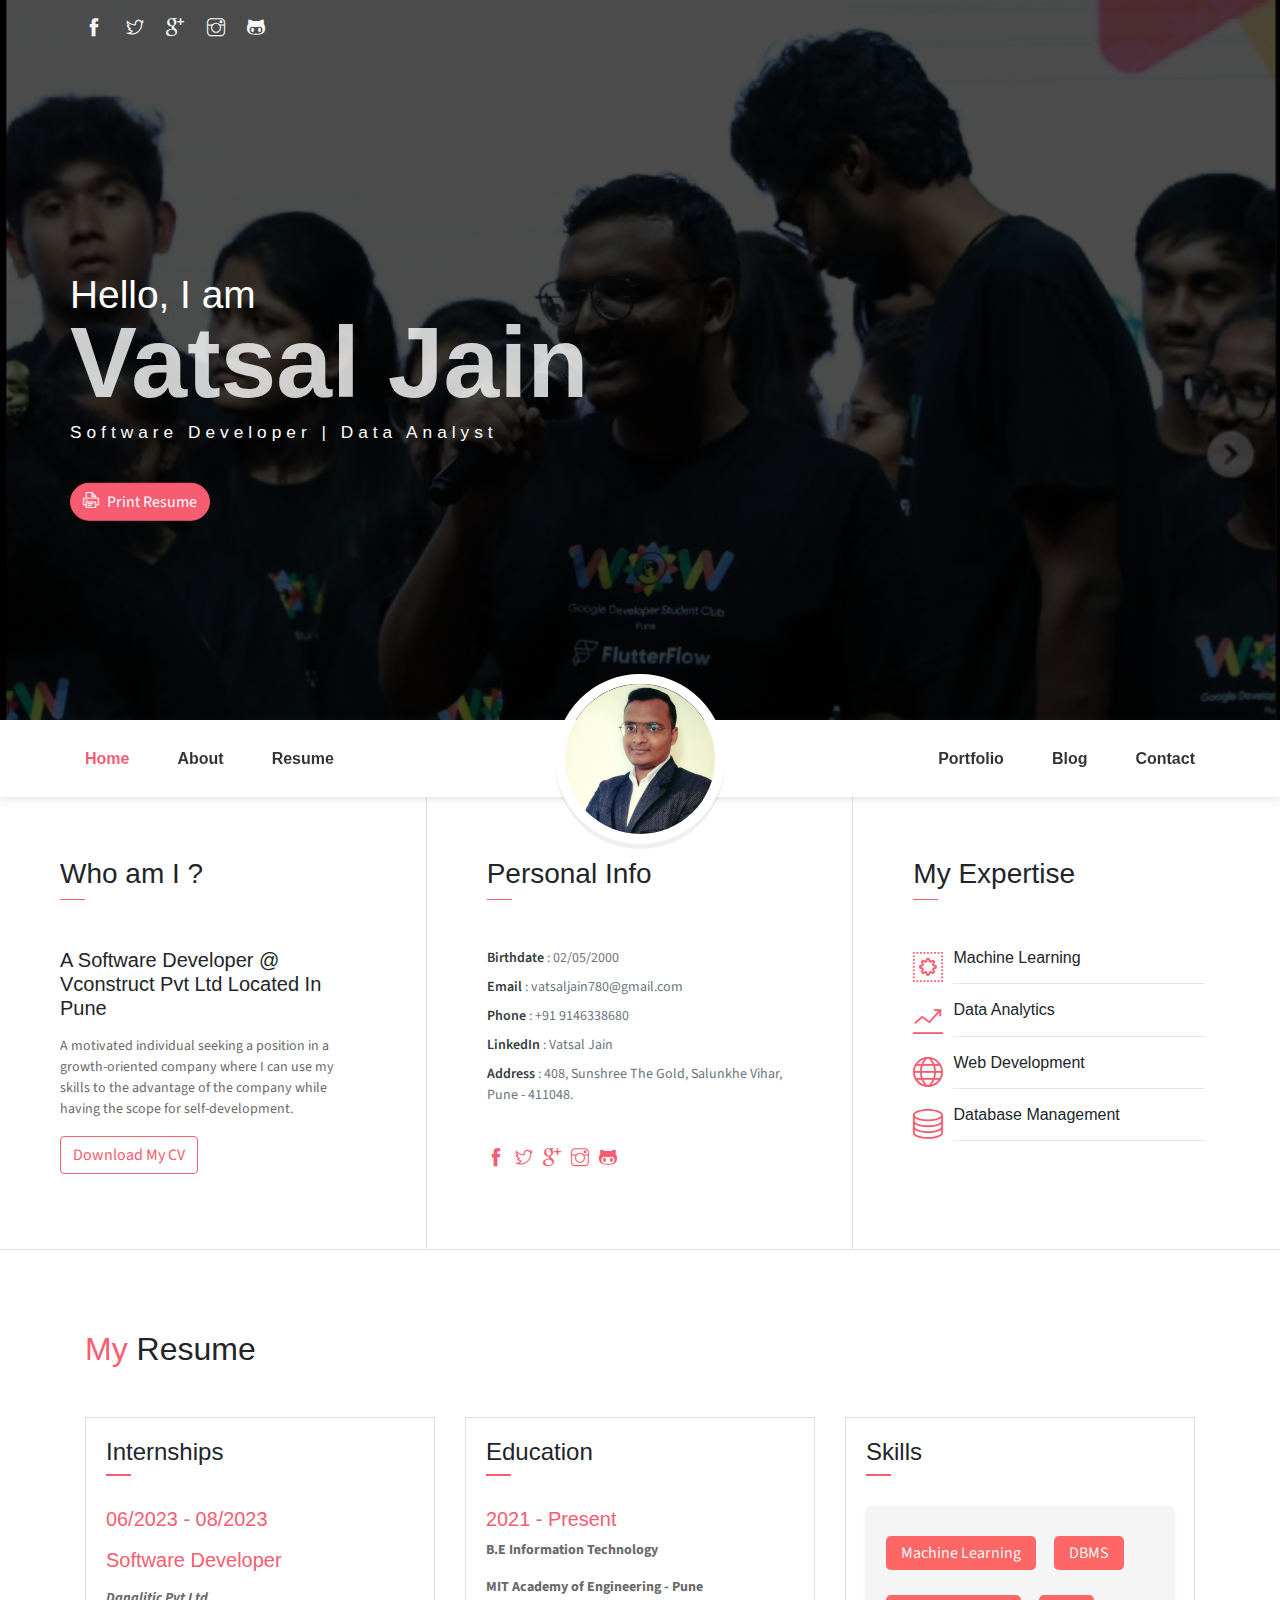
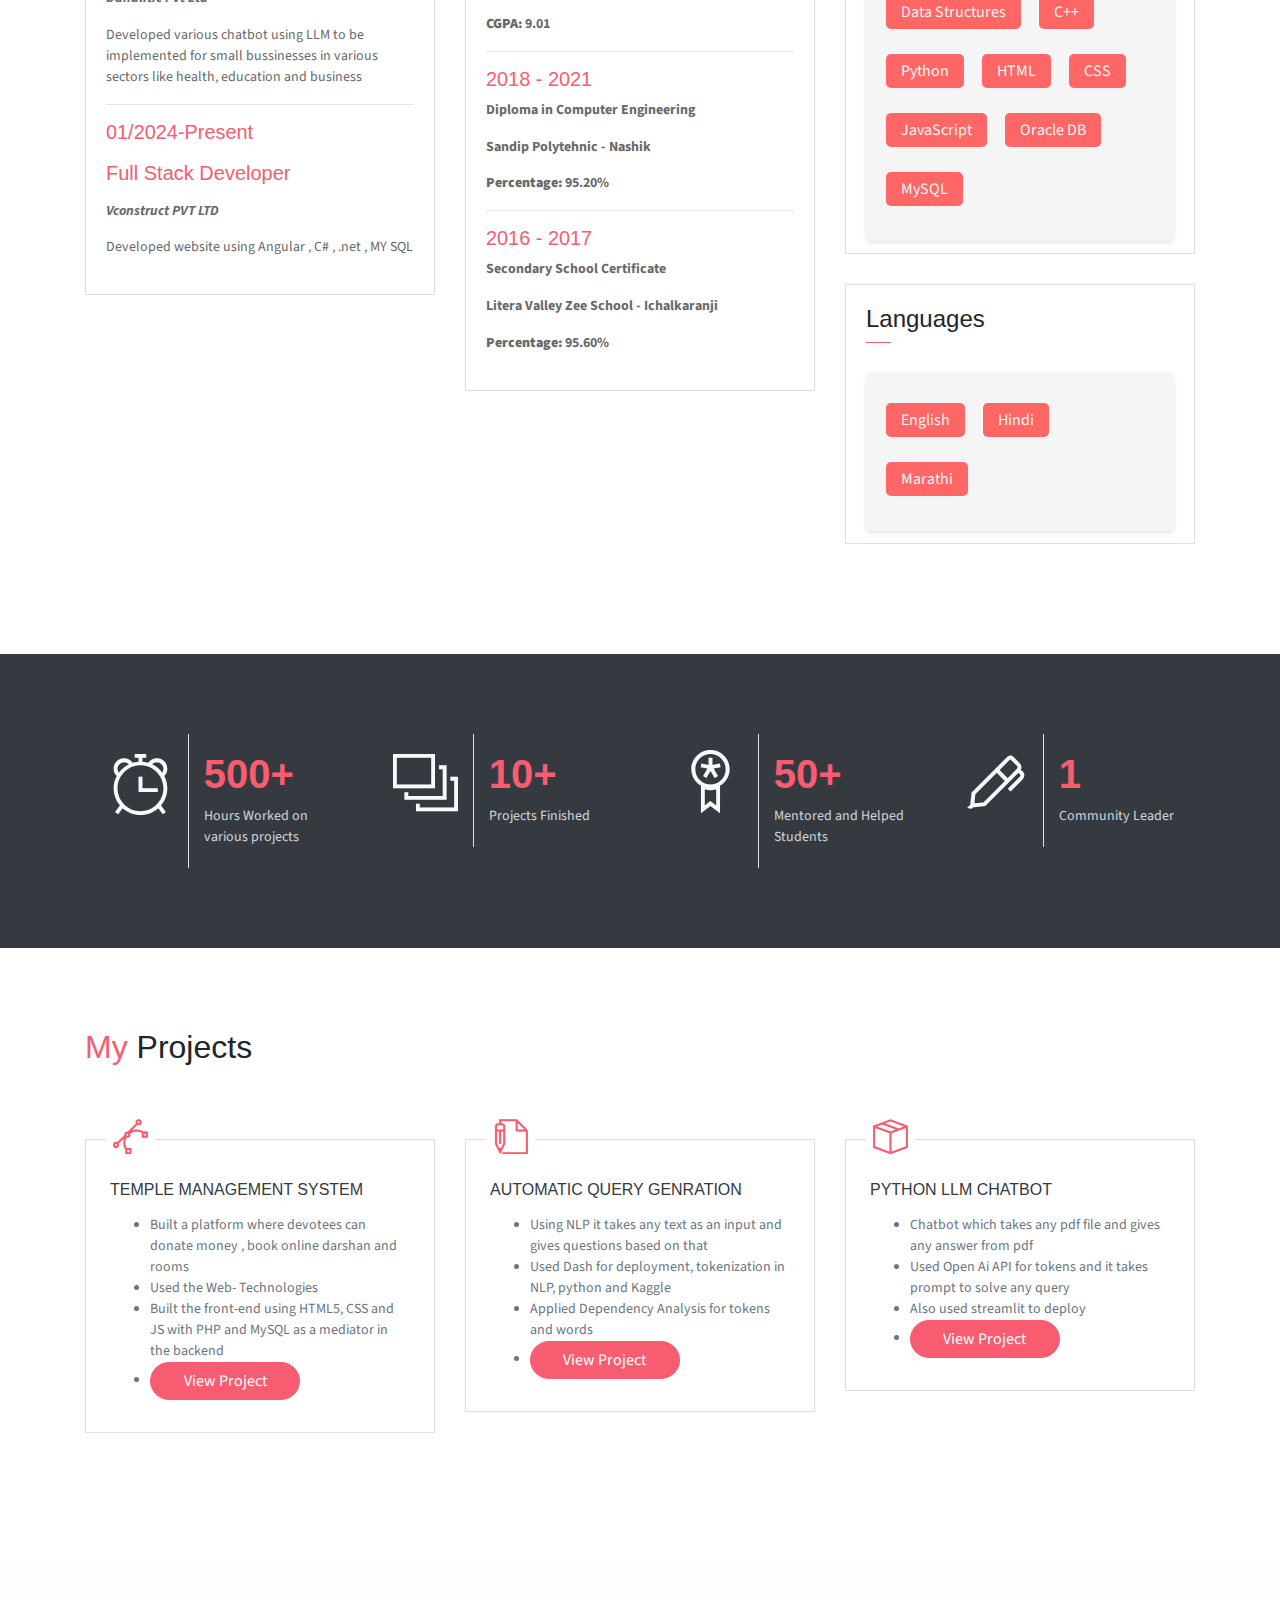
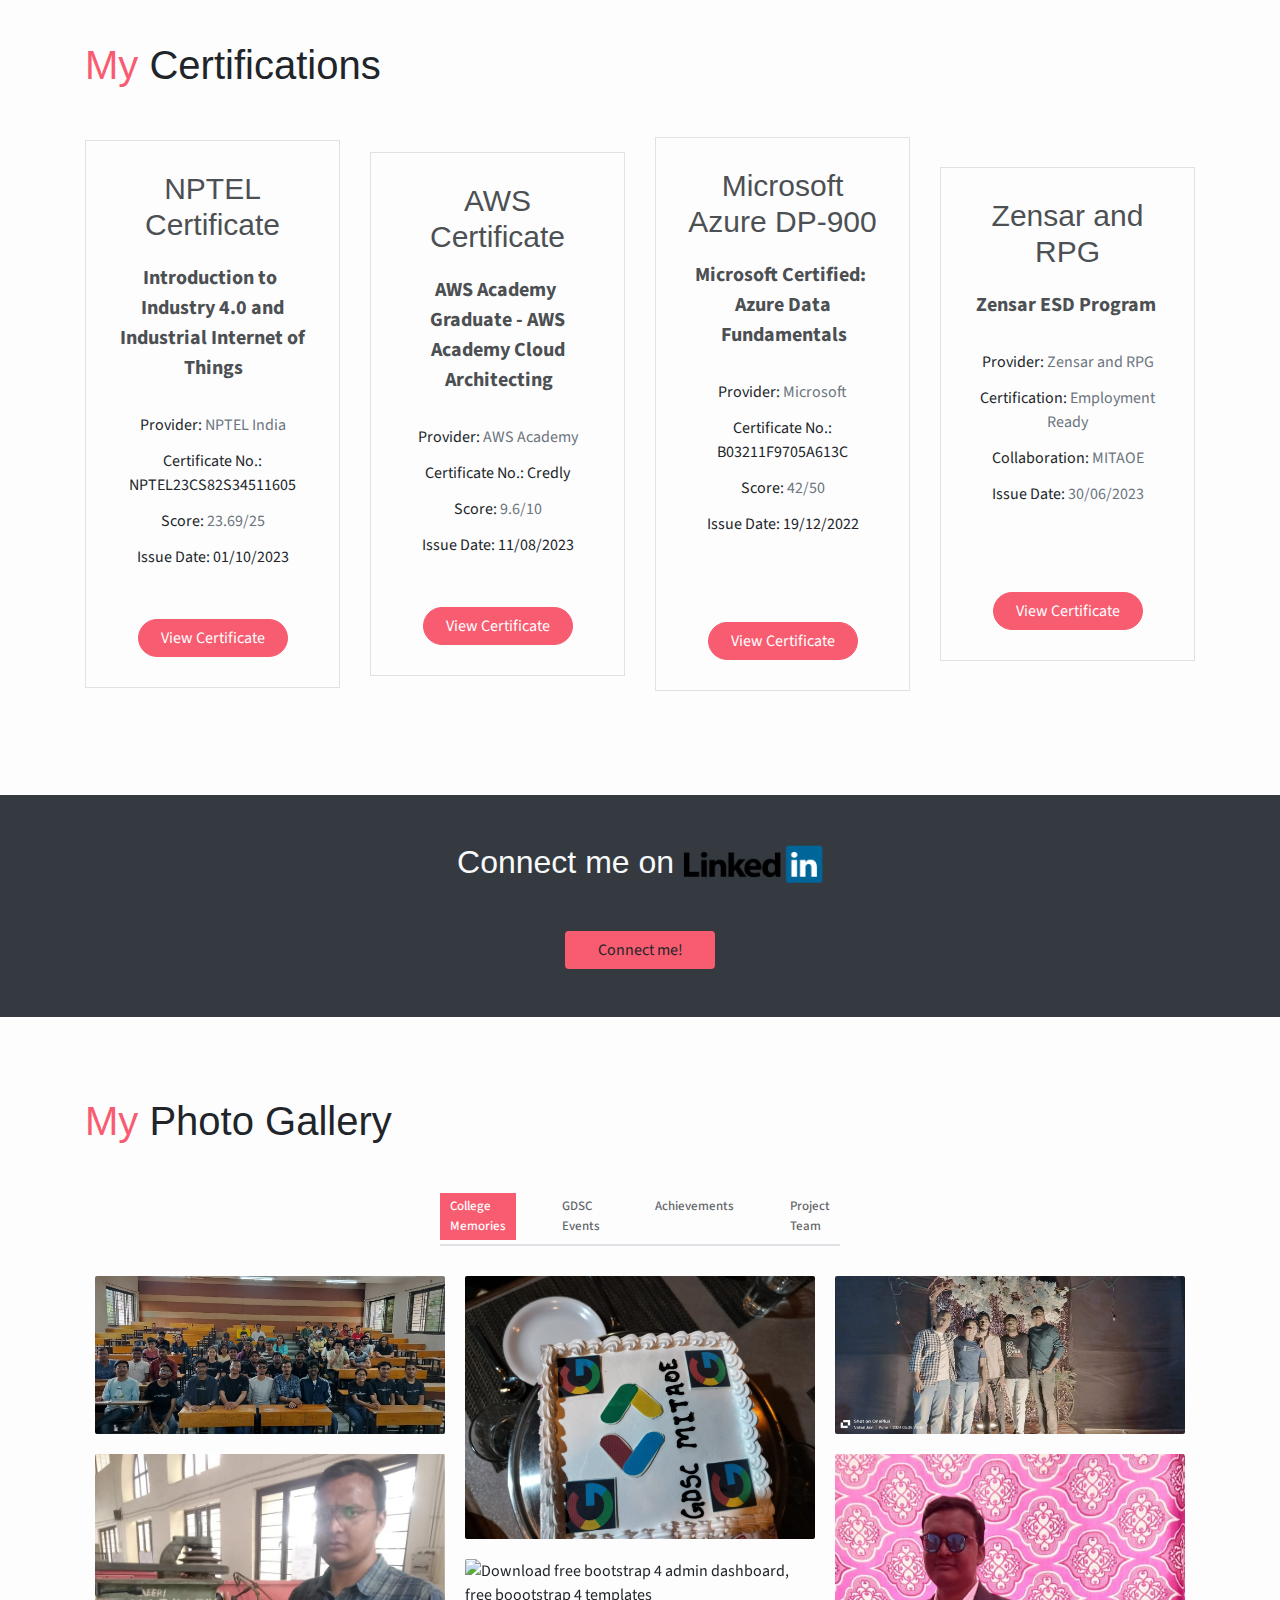
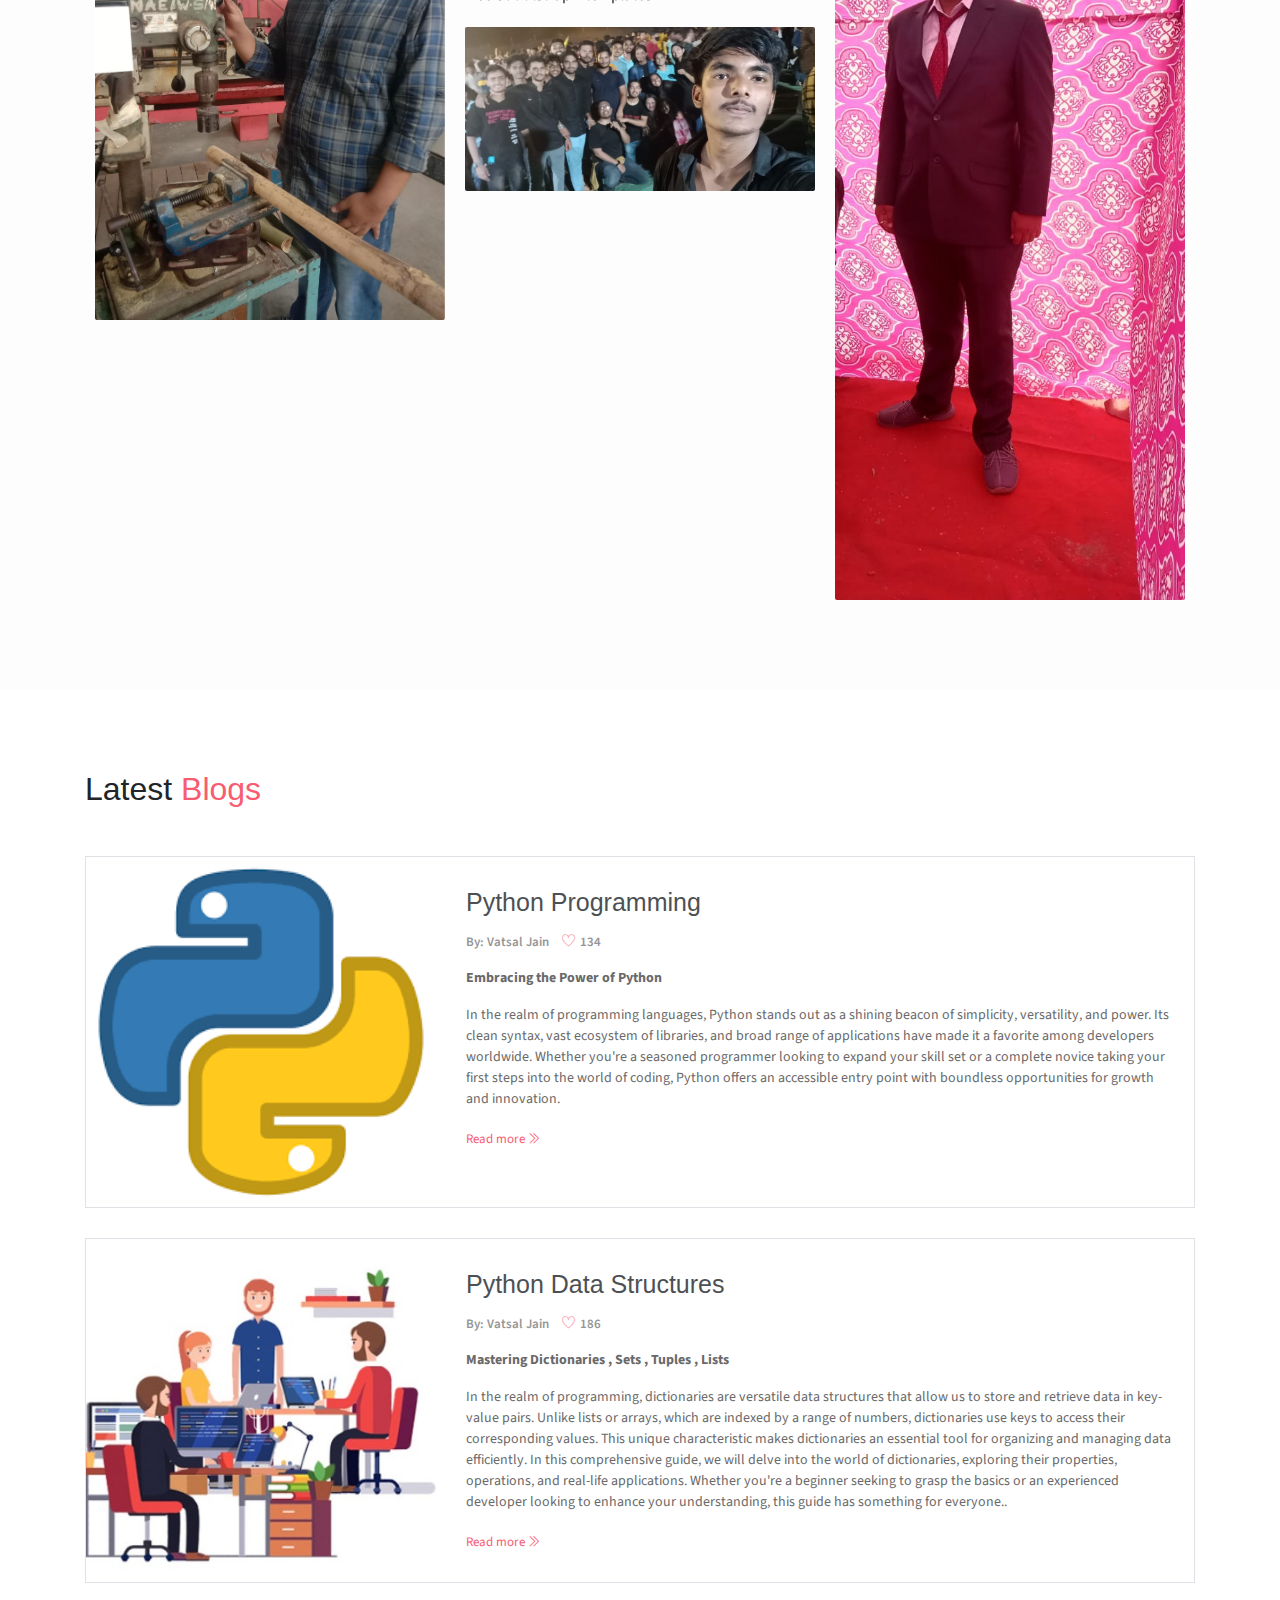
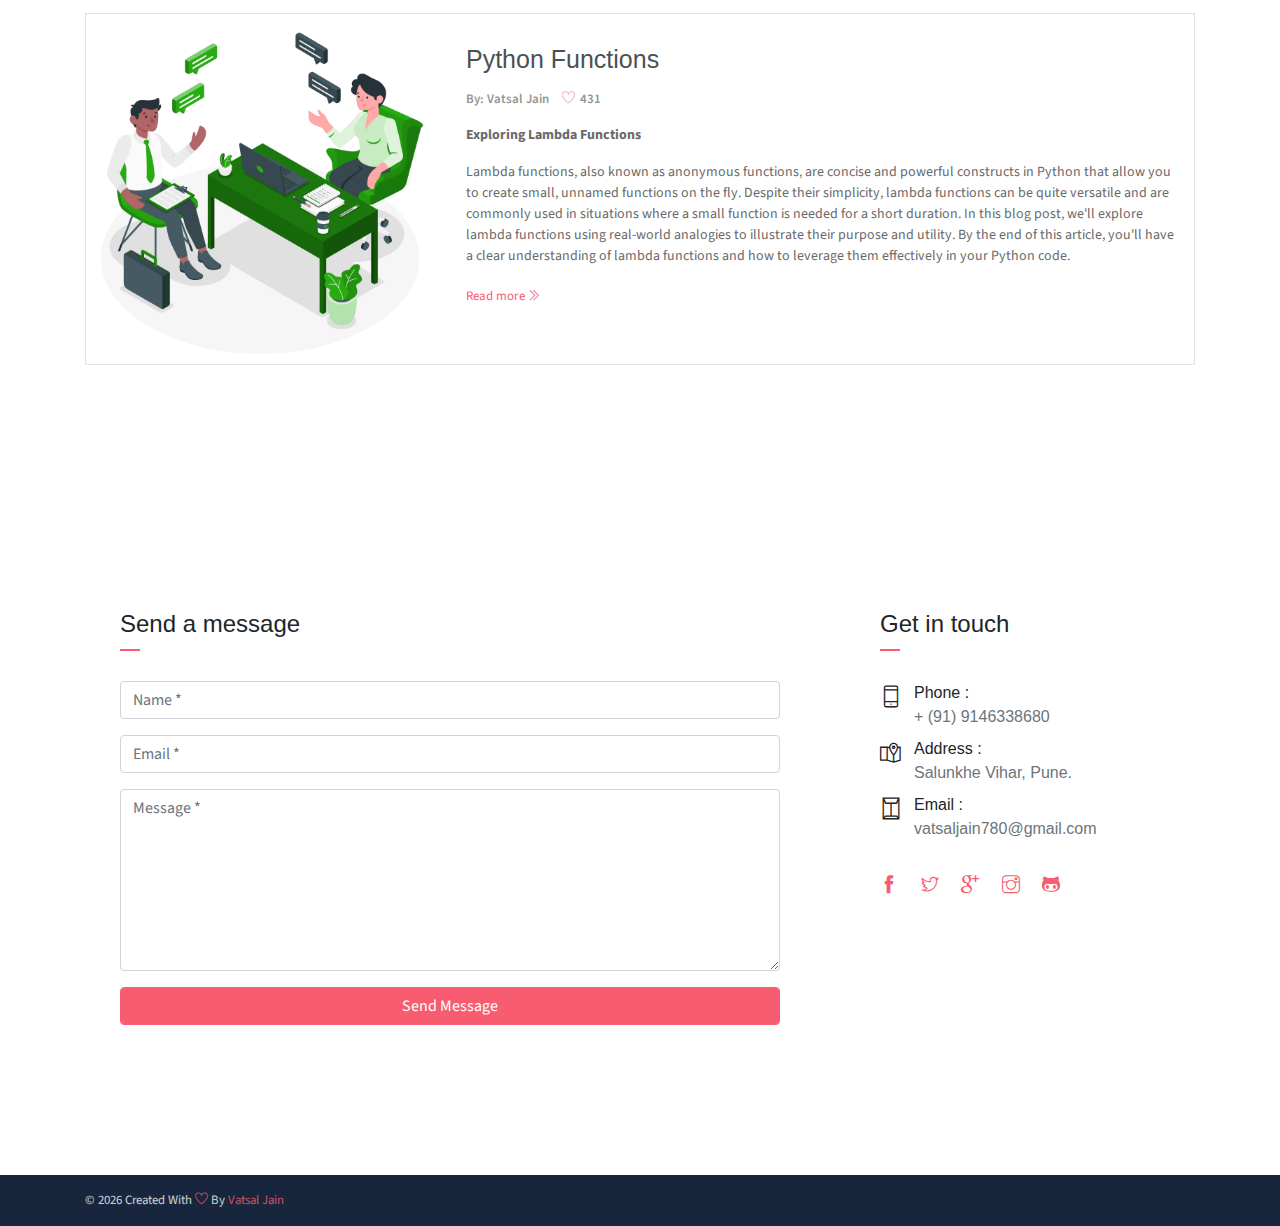
==== commit a60751de: "Change Date" ====
--- a/index.html
+++ b/index.html
@@ -182,7 +182,7 @@
                                     in various sectors like health, education and business</P>
                             </a>
                             <hr>
-                            <h6 class="title text-danger">01/2024-06/2024</h6>
+                            <h6 class="title text-danger">01/2024-Present</h6>
                             <a href="assets/files/Vatsal_Jain_Offer_Letter.pdf">
                                 <P>
                                     <h5>Full Stack Developer </h5>
